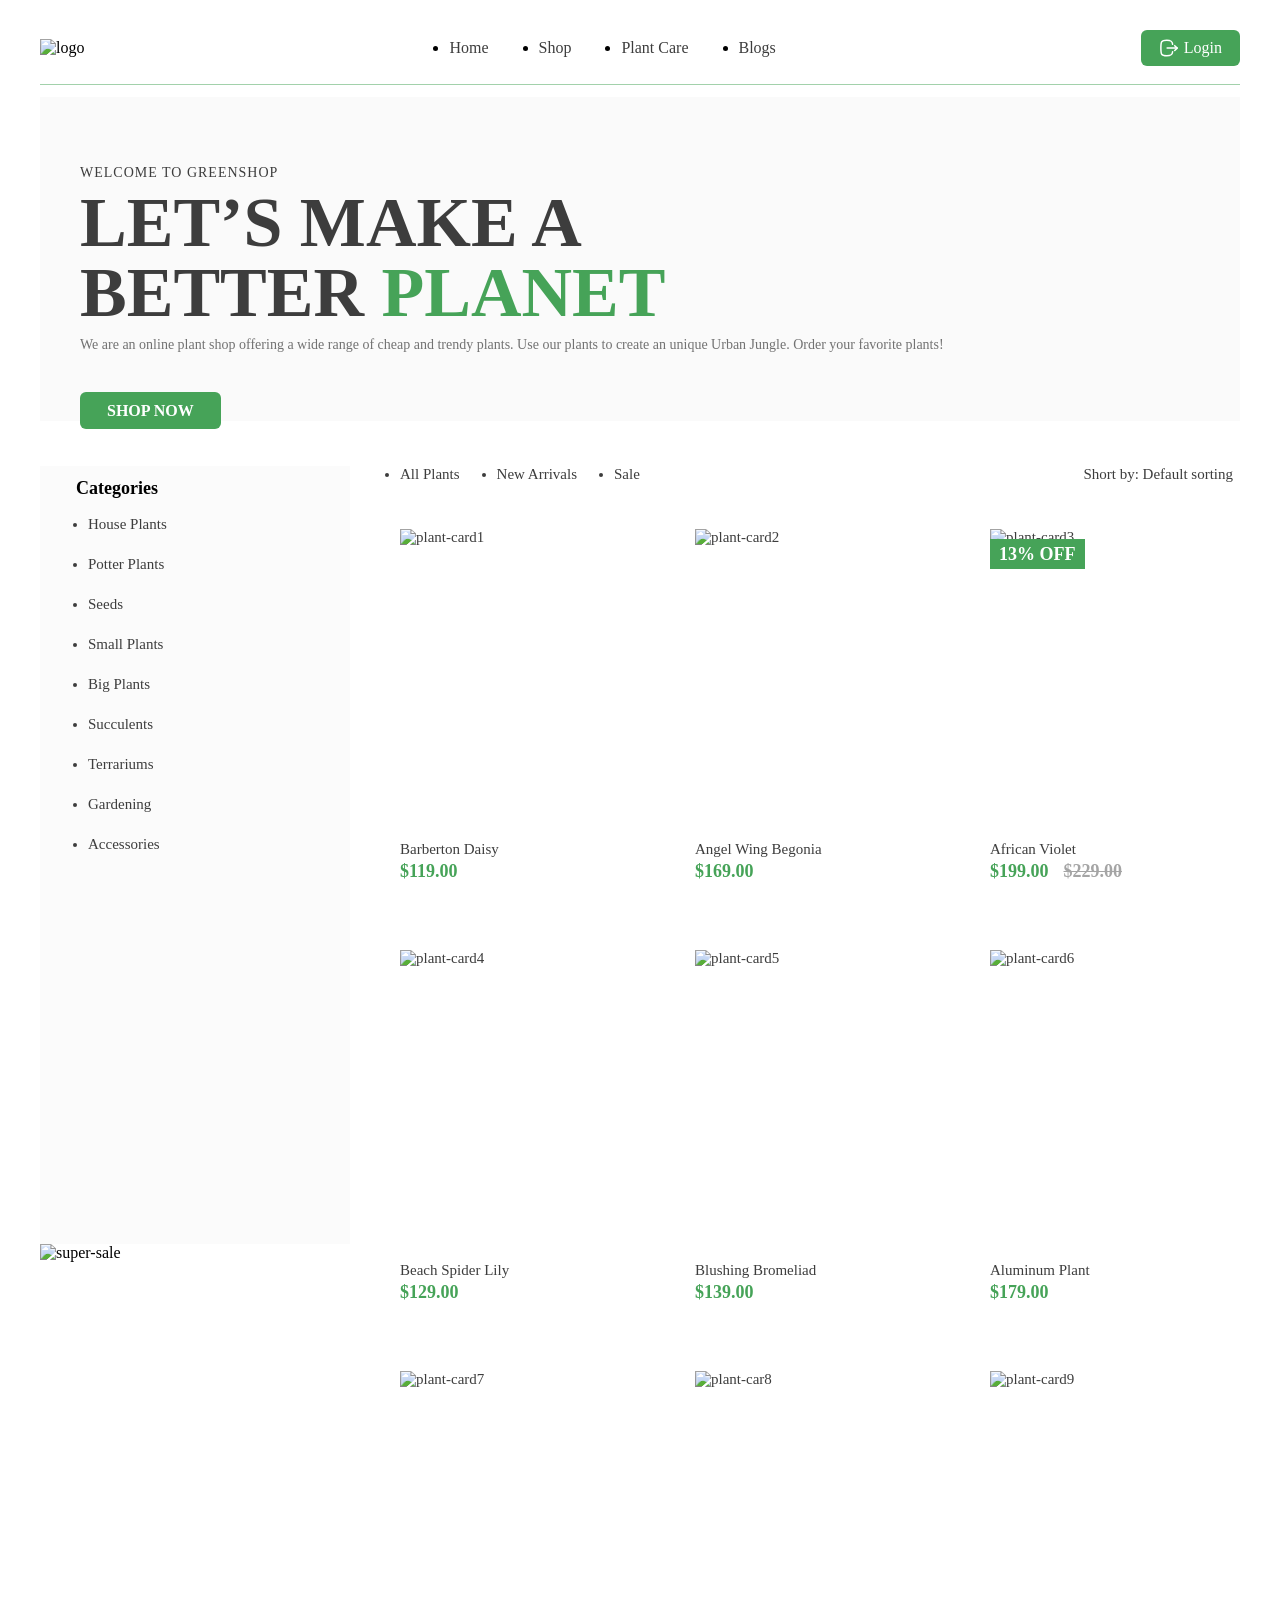
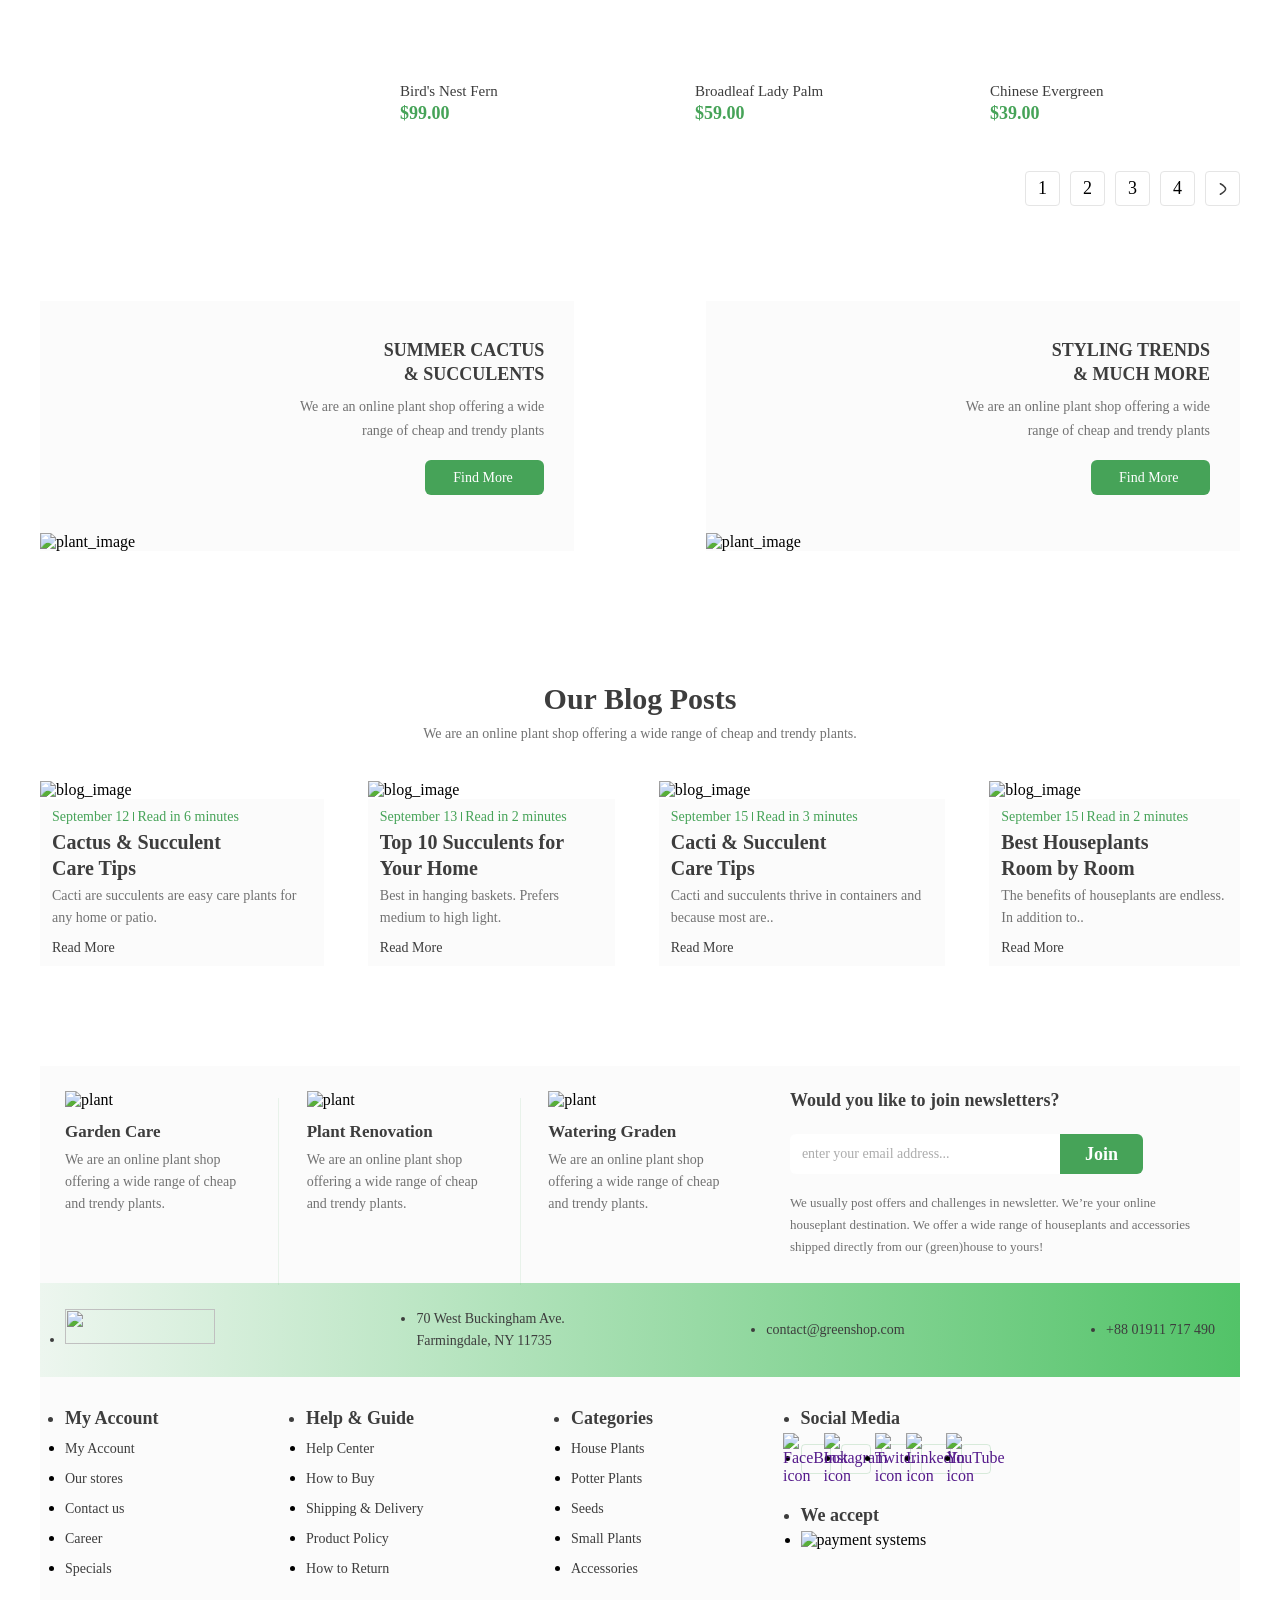
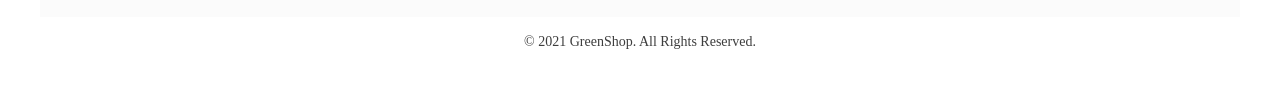
==== index.html @ d181384b "Create spinner for main page" ====
<!DOCTYPE html>
<html lang="en">
  <head>
    <meta charset="UTF-8" />
    <meta name="viewport" content="width=device-width, initial-scale=1.0" />
    <link rel="stylesheet" href="styles/reset.css" />
    <link rel="stylesheet" href="styles/style.css" />
    <title>GreenShop</title>
  </head>
  <body>
    <div class="fade">
      <div class="spinner"></div>
    </div>

    <header>
      <div class="header-wrapper central-wrapper flex-center">
        <img src="images/Logo.svg" alt="logo" />
        <nav>
          <ul class="flex-center nav-list">
            <li class="parent-nav-item"><a href=""> Home </a></li>
            <li class="parent-nav-item"><a href=""> Shop </a></li>
            <li class="dropdown-trigger parent-nav-item">
              <a href=""> Plant Care </a>
              <ul class="dropdown">
                <li><a href="">Drainage</a></li>
                <li><a href="">Fungicides</a></li>
                <li><a href="">Fertilizer</a></li>
                <li><a href="">Priming</a></li>
              </ul>
            </li>
            <li class="parent-nav-item"><a href=""> Blogs </a></li>
          </ul>
        </nav>
        <a href="registration.html" class="login-button">
          <svg
            width="20"
            height="20"
            viewBox="0 0 20 20"
            fill="none"
            xmlns="http://www.w3.org/2000/svg"
          >
            <path
              d="M18.1601 10.1003H8.12598"
              stroke="white"
              stroke-width="1.5"
              stroke-linecap="round"
              stroke-linejoin="round"
            />
            <path
              d="M15.7212 7.67041L18.1612 10.1004L15.7212 12.5304"
              stroke="white"
              stroke-width="1.5"
              stroke-linecap="round"
              stroke-linejoin="round"
            />
            <path
              d="M13.634 6.35817C13.359 3.37484 12.2424 2.2915 7.8007 2.2915C1.8832 2.2915 1.8832 4.2165 1.8832 9.99984C1.8832 15.7832 1.8832 17.7082 7.8007 17.7082C12.2424 17.7082 13.359 16.6248 13.634 13.6415"
              stroke="white"
              stroke-width="1.5"
              stroke-linecap="round"
              stroke-linejoin="round"
            />
          </svg>
          Login
        </a>
      </div>
    </header>

    <main>
      <div class="central-wrapper">
        <section class="banner-section">
          <div class="banner-content-wrapper">
            <div class="inner-content-wrapper">
              <p class="wlc-text">Welcome to GreenShop</p>
              <h1 class="site-motto-text">
                Let’s Make a <br />
                Better <span>Planet</span>
              </h1>
              <p class="under-motto-text">
                We are an online plant shop offering a wide range of cheap and
                trendy plants. Use our plants to create an unique Urban Jungle.
                Order your favorite plants!
              </p>
              <a href="" class="shop-now-button">Shop now</a>
            </div>
            <img src="images/plants.png" alt="" />
          </div>
        </section>

        <section>
          <div class="plant-cards-section flex-center">
            <aside>
              <div class="sidebar-cetegories">
                <p class="category-text">Categories</p>
                <ul>
                  <li>House Plants</li>
                  <li>Potter Plants</li>
                  <li>Seeds</li>
                  <li>Small Plants</li>
                  <li>Big Plants</li>
                  <li>Succulents</li>
                  <li>Terrariums</li>
                  <li>Gardening</li>
                  <li>Accessories</li>
                </ul>
              </div>
              <img src="images/super-sale.jpg" alt="super-sale" width="" />
            </aside>

            <div class="plant-cards-wrapper">
              <div class="plant-cards-navbar flex-center">
                <ul class="flex-center">
                  <li>All Plants</li>
                  <li>New Arrivals</li>
                  <li>Sale</li>
                </ul>
                <div class="short-by flex-center">
                  <p>Short by: Default sorting</p>
                  <img src="images/arrow_down.svg" alt="" />
                </div>
              </div>

              <div class="plant-cards-container">
                <article>
                  <img
                    class="item-img"
                    src="images/plant_card_1.svg"
                    alt="plant-card1"
                  />

                  <div class="white_background_icons">
                    <a href="" class="test">
                      <img
                        src="images/wgite_backgorund_for_icons.svg"
                        alt="white background"
                        width="35px"
                        height="35px"
                      />
                      <svg
                        class="icon_1 color-change"
                        width="16"
                        height="16"
                        viewBox="0 0 20 20"
                        fill="none"
                        xmlns="http://www.w3.org/2000/svg"
                      >
                        <path
                          d="M14.294 16.8745H8.24077C5.65655 16.8745 3.55412 14.7721 3.55412 12.1879V7.38404C3.55412 4.98174 2.35676 2.75812 0.351225 1.43578C-0.00894369 1.19832 -0.108379 0.71388 0.129078 0.353711C0.366535 -0.00649689 0.850939 -0.105971 1.21119 0.131564C2.35606 0.886427 3.28487 1.88203 3.94905 3.0283C4.09258 3.1891 5.24995 4.41583 7.14726 4.41583H16.142C18.596 4.36994 20.5168 6.83265 19.8752 9.20136L18.8397 13.3283C18.3159 15.4163 16.4466 16.8745 14.294 16.8745ZM4.91926 5.53676C5.04912 6.13669 5.11634 6.75528 5.11634 7.38404V12.1879C5.11634 13.9107 6.51796 15.3123 8.24077 15.3123H14.294C15.7291 15.3123 16.9752 14.3401 17.3245 12.9482L18.3599 8.8212C18.7412 7.41372 17.5997 5.95082 16.142 5.97804H7.14722C6.28913 5.97804 5.54224 5.79304 4.91926 5.53676ZM7.85021 19.0226C7.85021 18.4833 7.41307 18.0462 6.87383 18.0462C5.57828 18.0978 5.57942 19.9479 6.87383 19.9989C7.41307 19.9989 7.85021 19.5618 7.85021 19.0226ZM15.6222 19.0226C15.6222 18.4833 15.1851 18.0462 14.6459 18.0462C13.3503 18.0978 13.3514 19.9479 14.6459 19.9989C15.1851 19.9989 15.6222 19.5618 15.6222 19.0226ZM16.9231 8.32137C16.9231 7.88996 16.5734 7.54026 16.142 7.54026H7.45966C6.42329 7.5815 6.42407 9.06158 7.45966 9.10248H16.142C16.5734 9.10248 16.9231 8.75277 16.9231 8.32137Z"
                          fill="#3D3D3D"
                        />
                      </svg>
                    </a>

                    <a href="" class="test">
                      <img
                        src="images/wgite_backgorund_for_icons.svg"
                        alt="white background"
                        width="35px"
                        height="35px"
                      />
                      <svg
                        class="icon_2 color-change"
                        width="16"
                        height="16"
                        viewBox="0 0 20 18"
                        fill="none"
                        xmlns="http://www.w3.org/2000/svg"
                      >
                        <path
                          d="M10 17.8873C9.71527 17.8873 9.44077 17.7842 9.22684 17.5968C8.41888 16.8903 7.63992 16.2264 6.95267 15.6408L6.94916 15.6377C4.93423 13.9207 3.19427 12.4378 1.98364 10.9771C0.630341 9.34409 0 7.79578 0 6.10434C0 4.46097 0.563507 2.94485 1.58661 1.83508C2.62192 0.712189 4.04251 0.09375 5.58716 0.09375C6.74164 0.09375 7.79892 0.45874 8.72955 1.1785C9.19922 1.54181 9.62494 1.98645 10 2.5051C10.3752 1.98645 10.8008 1.54181 11.2706 1.1785C12.2012 0.45874 13.2585 0.09375 14.413 0.09375C15.9575 0.09375 17.3782 0.712189 18.4135 1.83508C19.4366 2.94485 20 4.46097 20 6.10434C20 7.79578 19.3698 9.34409 18.0165 10.9769C16.8059 12.4378 15.0661 13.9205 13.0515 15.6374C12.363 16.224 11.5828 16.8889 10.773 17.5971C10.5592 17.7842 10.2846 17.8873 10 17.8873ZM5.58716 1.26532C4.37363 1.26532 3.25882 1.74963 2.44781 2.62915C1.62476 3.52194 1.17142 4.75607 1.17142 6.10434C1.17142 7.52692 1.70013 8.79919 2.88559 10.2296C4.03137 11.6122 5.73563 13.0645 7.70889 14.7462L7.71255 14.7492C8.4024 15.3371 9.18442 16.0036 9.99832 16.7153C10.8171 16.0023 11.6003 15.3347 12.2916 14.7458C14.2647 13.0642 15.9688 11.6122 17.1146 10.2296C18.2999 8.79919 18.8286 7.52692 18.8286 6.10434C18.8286 4.75607 18.3752 3.52194 17.5522 2.62915C16.7413 1.74963 15.6264 1.26532 14.413 1.26532C13.524 1.26532 12.7078 1.54791 11.9872 2.10516C11.3449 2.60199 10.8975 3.23004 10.6352 3.66949C10.5003 3.89548 10.2629 4.03036 10 4.03036C9.73709 4.03036 9.49966 3.89548 9.36478 3.66949C9.10263 3.23004 8.65524 2.60199 8.01285 2.10516C7.29218 1.54791 6.47598 1.26532 5.58716 1.26532Z"
                          fill="#3D3D3D"
                        />
                      </svg>
                    </a>
                    <a href="" class="test">
                      <img
                        src="images/wgite_backgorund_for_icons.svg"
                        alt="white background"
                        width="35px"
                        height="35px"
                      />

                      <svg
                        class="icon_3 color-change"
                        width="16"
                        height="16"
                        viewBox="0 0 20 20"
                        fill="none"
                        xmlns="http://www.w3.org/2000/svg"
                      >
                        <g clip-path="url(#clip0_1_132)">
                          <path
                            d="M14.5655 16.0022C10.5703 19.1858 4.98543 18.3048 2.02723 14.6536C-0.827947 11.1284 -0.649381 6.04306 2.44805 2.8245C5.6485 -0.500824 10.6802 -0.944742 14.3277 1.78307C15.6344 2.76019 16.6103 4.00328 17.2459 5.50798C17.8852 7.02142 18.0794 8.59605 17.8578 10.22C17.6367 11.8365 16.9918 13.2769 15.9422 14.6211C16.0272 14.6767 16.1177 14.7166 16.1826 14.7816C17.3364 15.9304 18.4859 17.0836 19.6397 18.2324C19.9131 18.5046 20.0493 18.8218 19.9681 19.2039C19.807 19.9643 18.9017 20.2578 18.321 19.7358C18.0488 19.4917 17.7985 19.2226 17.54 18.9641C16.5922 18.017 15.6451 17.0692 14.6973 16.122C14.6579 16.0846 14.6167 16.0496 14.5655 16.0022ZM15.9529 8.98627C15.9629 5.1265 12.8467 2.00597 8.97818 2.00035C5.12029 1.99473 2.00663 5.09029 1.98977 8.94757C1.97291 12.8167 5.08283 15.946 8.9632 15.9641C12.8055 15.9822 15.9429 12.8498 15.9529 8.98627Z"
                            fill="#3D3D3D"
                          />
                        </g>
                        <defs>
                          <clipPath id="clip0_1_132">
                            <rect width="19.9913" height="20" fill="white" />
                          </clipPath>
                        </defs>
                      </svg>
                    </a>
                  </div>

                  <p class="item-name">Barberton Daisy</p>
                  <p class="item-price">$119.00</p>
                </article>
                <article>
                  <img
                    class="item-img"
                    src="images/plant_card_2.svg"
                    alt="plant-card2"
                  />
                  <div class="white_background_icons">
                    <a href="" class="test">
                      <img
                        src="images/wgite_backgorund_for_icons.svg"
                        alt="white background"
                        width="35px"
                        height="35px"
                      />
                      <svg
                        class="icon_1 color-change"
                        width="16"
                        height="16"
                        viewBox="0 0 20 20"
                        fill="none"
                        xmlns="http://www.w3.org/2000/svg"
                      >
                        <path
                          d="M14.294 16.8745H8.24077C5.65655 16.8745 3.55412 14.7721 3.55412 12.1879V7.38404C3.55412 4.98174 2.35676 2.75812 0.351225 1.43578C-0.00894369 1.19832 -0.108379 0.71388 0.129078 0.353711C0.366535 -0.00649689 0.850939 -0.105971 1.21119 0.131564C2.35606 0.886427 3.28487 1.88203 3.94905 3.0283C4.09258 3.1891 5.24995 4.41583 7.14726 4.41583H16.142C18.596 4.36994 20.5168 6.83265 19.8752 9.20136L18.8397 13.3283C18.3159 15.4163 16.4466 16.8745 14.294 16.8745ZM4.91926 5.53676C5.04912 6.13669 5.11634 6.75528 5.11634 7.38404V12.1879C5.11634 13.9107 6.51796 15.3123 8.24077 15.3123H14.294C15.7291 15.3123 16.9752 14.3401 17.3245 12.9482L18.3599 8.8212C18.7412 7.41372 17.5997 5.95082 16.142 5.97804H7.14722C6.28913 5.97804 5.54224 5.79304 4.91926 5.53676ZM7.85021 19.0226C7.85021 18.4833 7.41307 18.0462 6.87383 18.0462C5.57828 18.0978 5.57942 19.9479 6.87383 19.9989C7.41307 19.9989 7.85021 19.5618 7.85021 19.0226ZM15.6222 19.0226C15.6222 18.4833 15.1851 18.0462 14.6459 18.0462C13.3503 18.0978 13.3514 19.9479 14.6459 19.9989C15.1851 19.9989 15.6222 19.5618 15.6222 19.0226ZM16.9231 8.32137C16.9231 7.88996 16.5734 7.54026 16.142 7.54026H7.45966C6.42329 7.5815 6.42407 9.06158 7.45966 9.10248H16.142C16.5734 9.10248 16.9231 8.75277 16.9231 8.32137Z"
                          fill="#3D3D3D"
                        />
                      </svg>
                    </a>

                    <a href="" class="test">
                      <img
                        src="images/wgite_backgorund_for_icons.svg"
                        alt="white background"
                        width="35px"
                        height="35px"
                      />
                      <svg
                        class="icon_2 color-change"
                        width="16"
                        height="16"
                        viewBox="0 0 20 18"
                        fill="none"
                        xmlns="http://www.w3.org/2000/svg"
                      >
                        <path
                          d="M10 17.8873C9.71527 17.8873 9.44077 17.7842 9.22684 17.5968C8.41888 16.8903 7.63992 16.2264 6.95267 15.6408L6.94916 15.6377C4.93423 13.9207 3.19427 12.4378 1.98364 10.9771C0.630341 9.34409 0 7.79578 0 6.10434C0 4.46097 0.563507 2.94485 1.58661 1.83508C2.62192 0.712189 4.04251 0.09375 5.58716 0.09375C6.74164 0.09375 7.79892 0.45874 8.72955 1.1785C9.19922 1.54181 9.62494 1.98645 10 2.5051C10.3752 1.98645 10.8008 1.54181 11.2706 1.1785C12.2012 0.45874 13.2585 0.09375 14.413 0.09375C15.9575 0.09375 17.3782 0.712189 18.4135 1.83508C19.4366 2.94485 20 4.46097 20 6.10434C20 7.79578 19.3698 9.34409 18.0165 10.9769C16.8059 12.4378 15.0661 13.9205 13.0515 15.6374C12.363 16.224 11.5828 16.8889 10.773 17.5971C10.5592 17.7842 10.2846 17.8873 10 17.8873ZM5.58716 1.26532C4.37363 1.26532 3.25882 1.74963 2.44781 2.62915C1.62476 3.52194 1.17142 4.75607 1.17142 6.10434C1.17142 7.52692 1.70013 8.79919 2.88559 10.2296C4.03137 11.6122 5.73563 13.0645 7.70889 14.7462L7.71255 14.7492C8.4024 15.3371 9.18442 16.0036 9.99832 16.7153C10.8171 16.0023 11.6003 15.3347 12.2916 14.7458C14.2647 13.0642 15.9688 11.6122 17.1146 10.2296C18.2999 8.79919 18.8286 7.52692 18.8286 6.10434C18.8286 4.75607 18.3752 3.52194 17.5522 2.62915C16.7413 1.74963 15.6264 1.26532 14.413 1.26532C13.524 1.26532 12.7078 1.54791 11.9872 2.10516C11.3449 2.60199 10.8975 3.23004 10.6352 3.66949C10.5003 3.89548 10.2629 4.03036 10 4.03036C9.73709 4.03036 9.49966 3.89548 9.36478 3.66949C9.10263 3.23004 8.65524 2.60199 8.01285 2.10516C7.29218 1.54791 6.47598 1.26532 5.58716 1.26532Z"
                          fill="#3D3D3D"
                        />
                      </svg>
                    </a>
                    <a href="" class="test">
                      <img
                        src="images/wgite_backgorund_for_icons.svg"
                        alt="white background"
                        width="35px"
                        height="35px"
                      />

                      <svg
                        class="icon_3 color-change"
                        width="16"
                        height="16"
                        viewBox="0 0 20 20"
                        fill="none"
                        xmlns="http://www.w3.org/2000/svg"
                      >
                        <g clip-path="url(#clip0_1_132)">
                          <path
                            d="M14.5655 16.0022C10.5703 19.1858 4.98543 18.3048 2.02723 14.6536C-0.827947 11.1284 -0.649381 6.04306 2.44805 2.8245C5.6485 -0.500824 10.6802 -0.944742 14.3277 1.78307C15.6344 2.76019 16.6103 4.00328 17.2459 5.50798C17.8852 7.02142 18.0794 8.59605 17.8578 10.22C17.6367 11.8365 16.9918 13.2769 15.9422 14.6211C16.0272 14.6767 16.1177 14.7166 16.1826 14.7816C17.3364 15.9304 18.4859 17.0836 19.6397 18.2324C19.9131 18.5046 20.0493 18.8218 19.9681 19.2039C19.807 19.9643 18.9017 20.2578 18.321 19.7358C18.0488 19.4917 17.7985 19.2226 17.54 18.9641C16.5922 18.017 15.6451 17.0692 14.6973 16.122C14.6579 16.0846 14.6167 16.0496 14.5655 16.0022ZM15.9529 8.98627C15.9629 5.1265 12.8467 2.00597 8.97818 2.00035C5.12029 1.99473 2.00663 5.09029 1.98977 8.94757C1.97291 12.8167 5.08283 15.946 8.9632 15.9641C12.8055 15.9822 15.9429 12.8498 15.9529 8.98627Z"
                            fill="#3D3D3D"
                          />
                        </g>
                        <defs>
                          <clipPath id="clip0_1_132">
                            <rect width="19.9913" height="20" fill="white" />
                          </clipPath>
                        </defs>
                      </svg>
                    </a>
                  </div>
                  <p class="item-name">Angel Wing Begonia</p>
                  <p class="item-price">$169.00</p>
                </article>
                <article>
                  <img
                    class="item-img"
                    src="images/plant_card_3.svg"
                    alt="plant-card3"
                  />
                  <div class="white_background_icons">
                    <a href="" class="test">
                      <img
                        src="images/wgite_backgorund_for_icons.svg"
                        alt="white background"
                        width="35px"
                        height="35px"
                      />
                      <svg
                        class="icon_1 color-change"
                        width="16"
                        height="16"
                        viewBox="0 0 20 20"
                        fill="none"
                        xmlns="http://www.w3.org/2000/svg"
                      >
                        <path
                          d="M14.294 16.8745H8.24077C5.65655 16.8745 3.55412 14.7721 3.55412 12.1879V7.38404C3.55412 4.98174 2.35676 2.75812 0.351225 1.43578C-0.00894369 1.19832 -0.108379 0.71388 0.129078 0.353711C0.366535 -0.00649689 0.850939 -0.105971 1.21119 0.131564C2.35606 0.886427 3.28487 1.88203 3.94905 3.0283C4.09258 3.1891 5.24995 4.41583 7.14726 4.41583H16.142C18.596 4.36994 20.5168 6.83265 19.8752 9.20136L18.8397 13.3283C18.3159 15.4163 16.4466 16.8745 14.294 16.8745ZM4.91926 5.53676C5.04912 6.13669 5.11634 6.75528 5.11634 7.38404V12.1879C5.11634 13.9107 6.51796 15.3123 8.24077 15.3123H14.294C15.7291 15.3123 16.9752 14.3401 17.3245 12.9482L18.3599 8.8212C18.7412 7.41372 17.5997 5.95082 16.142 5.97804H7.14722C6.28913 5.97804 5.54224 5.79304 4.91926 5.53676ZM7.85021 19.0226C7.85021 18.4833 7.41307 18.0462 6.87383 18.0462C5.57828 18.0978 5.57942 19.9479 6.87383 19.9989C7.41307 19.9989 7.85021 19.5618 7.85021 19.0226ZM15.6222 19.0226C15.6222 18.4833 15.1851 18.0462 14.6459 18.0462C13.3503 18.0978 13.3514 19.9479 14.6459 19.9989C15.1851 19.9989 15.6222 19.5618 15.6222 19.0226ZM16.9231 8.32137C16.9231 7.88996 16.5734 7.54026 16.142 7.54026H7.45966C6.42329 7.5815 6.42407 9.06158 7.45966 9.10248H16.142C16.5734 9.10248 16.9231 8.75277 16.9231 8.32137Z"
                          fill="#3D3D3D"
                        />
                      </svg>
                    </a>

                    <a href="" class="test">
                      <img
                        src="images/wgite_backgorund_for_icons.svg"
                        alt="white background"
                        width="35px"
                        height="35px"
                      />
                      <svg
                        class="icon_2 color-change"
                        width="16"
                        height="16"
                        viewBox="0 0 20 18"
                        fill="none"
                        xmlns="http://www.w3.org/2000/svg"
                      >
                        <path
                          d="M10 17.8873C9.71527 17.8873 9.44077 17.7842 9.22684 17.5968C8.41888 16.8903 7.63992 16.2264 6.95267 15.6408L6.94916 15.6377C4.93423 13.9207 3.19427 12.4378 1.98364 10.9771C0.630341 9.34409 0 7.79578 0 6.10434C0 4.46097 0.563507 2.94485 1.58661 1.83508C2.62192 0.712189 4.04251 0.09375 5.58716 0.09375C6.74164 0.09375 7.79892 0.45874 8.72955 1.1785C9.19922 1.54181 9.62494 1.98645 10 2.5051C10.3752 1.98645 10.8008 1.54181 11.2706 1.1785C12.2012 0.45874 13.2585 0.09375 14.413 0.09375C15.9575 0.09375 17.3782 0.712189 18.4135 1.83508C19.4366 2.94485 20 4.46097 20 6.10434C20 7.79578 19.3698 9.34409 18.0165 10.9769C16.8059 12.4378 15.0661 13.9205 13.0515 15.6374C12.363 16.224 11.5828 16.8889 10.773 17.5971C10.5592 17.7842 10.2846 17.8873 10 17.8873ZM5.58716 1.26532C4.37363 1.26532 3.25882 1.74963 2.44781 2.62915C1.62476 3.52194 1.17142 4.75607 1.17142 6.10434C1.17142 7.52692 1.70013 8.79919 2.88559 10.2296C4.03137 11.6122 5.73563 13.0645 7.70889 14.7462L7.71255 14.7492C8.4024 15.3371 9.18442 16.0036 9.99832 16.7153C10.8171 16.0023 11.6003 15.3347 12.2916 14.7458C14.2647 13.0642 15.9688 11.6122 17.1146 10.2296C18.2999 8.79919 18.8286 7.52692 18.8286 6.10434C18.8286 4.75607 18.3752 3.52194 17.5522 2.62915C16.7413 1.74963 15.6264 1.26532 14.413 1.26532C13.524 1.26532 12.7078 1.54791 11.9872 2.10516C11.3449 2.60199 10.8975 3.23004 10.6352 3.66949C10.5003 3.89548 10.2629 4.03036 10 4.03036C9.73709 4.03036 9.49966 3.89548 9.36478 3.66949C9.10263 3.23004 8.65524 2.60199 8.01285 2.10516C7.29218 1.54791 6.47598 1.26532 5.58716 1.26532Z"
                          fill="#3D3D3D"
                        />
                      </svg>
                    </a>
                    <a href="" class="test">
                      <img
                        src="images/wgite_backgorund_for_icons.svg"
                        alt="white background"
                        width="35px"
                        height="35px"
                      />

                      <svg
                        class="icon_3 color-change"
                        width="16"
                        height="16"
                        viewBox="0 0 20 20"
                        fill="none"
                        xmlns="http://www.w3.org/2000/svg"
                      >
                        <g clip-path="url(#clip0_1_132)">
                          <path
                            d="M14.5655 16.0022C10.5703 19.1858 4.98543 18.3048 2.02723 14.6536C-0.827947 11.1284 -0.649381 6.04306 2.44805 2.8245C5.6485 -0.500824 10.6802 -0.944742 14.3277 1.78307C15.6344 2.76019 16.6103 4.00328 17.2459 5.50798C17.8852 7.02142 18.0794 8.59605 17.8578 10.22C17.6367 11.8365 16.9918 13.2769 15.9422 14.6211C16.0272 14.6767 16.1177 14.7166 16.1826 14.7816C17.3364 15.9304 18.4859 17.0836 19.6397 18.2324C19.9131 18.5046 20.0493 18.8218 19.9681 19.2039C19.807 19.9643 18.9017 20.2578 18.321 19.7358C18.0488 19.4917 17.7985 19.2226 17.54 18.9641C16.5922 18.017 15.6451 17.0692 14.6973 16.122C14.6579 16.0846 14.6167 16.0496 14.5655 16.0022ZM15.9529 8.98627C15.9629 5.1265 12.8467 2.00597 8.97818 2.00035C5.12029 1.99473 2.00663 5.09029 1.98977 8.94757C1.97291 12.8167 5.08283 15.946 8.9632 15.9641C12.8055 15.9822 15.9429 12.8498 15.9529 8.98627Z"
                            fill="#3D3D3D"
                          />
                        </g>
                        <defs>
                          <clipPath id="clip0_1_132">
                            <rect width="19.9913" height="20" fill="white" />
                          </clipPath>
                        </defs>
                      </svg>
                    </a>
                  </div>

                  <p class="item-name">African Violet</p>
                  <p class="item-price discount">$199.00</p>
                </article>
                <article>
                  <img
                    class="item-img"
                    src="images/plant_card_4.svg"
                    alt="plant-card4"
                  />
                  <p class="item-name">Beach Spider Lily</p>
                  <p class="item-price">$129.00</p>

                  <div class="white_background_icons">
                    <a href="" class="test">
                      <img
                        src="images/wgite_backgorund_for_icons.svg"
                        alt="white background"
                        width="35px"
                        height="35px"
                      />
                      <svg
                        class="icon_1 color-change"
                        width="16"
                        height="16"
                        viewBox="0 0 20 20"
                        fill="none"
                        xmlns="http://www.w3.org/2000/svg"
                      >
                        <path
                          d="M14.294 16.8745H8.24077C5.65655 16.8745 3.55412 14.7721 3.55412 12.1879V7.38404C3.55412 4.98174 2.35676 2.75812 0.351225 1.43578C-0.00894369 1.19832 -0.108379 0.71388 0.129078 0.353711C0.366535 -0.00649689 0.850939 -0.105971 1.21119 0.131564C2.35606 0.886427 3.28487 1.88203 3.94905 3.0283C4.09258 3.1891 5.24995 4.41583 7.14726 4.41583H16.142C18.596 4.36994 20.5168 6.83265 19.8752 9.20136L18.8397 13.3283C18.3159 15.4163 16.4466 16.8745 14.294 16.8745ZM4.91926 5.53676C5.04912 6.13669 5.11634 6.75528 5.11634 7.38404V12.1879C5.11634 13.9107 6.51796 15.3123 8.24077 15.3123H14.294C15.7291 15.3123 16.9752 14.3401 17.3245 12.9482L18.3599 8.8212C18.7412 7.41372 17.5997 5.95082 16.142 5.97804H7.14722C6.28913 5.97804 5.54224 5.79304 4.91926 5.53676ZM7.85021 19.0226C7.85021 18.4833 7.41307 18.0462 6.87383 18.0462C5.57828 18.0978 5.57942 19.9479 6.87383 19.9989C7.41307 19.9989 7.85021 19.5618 7.85021 19.0226ZM15.6222 19.0226C15.6222 18.4833 15.1851 18.0462 14.6459 18.0462C13.3503 18.0978 13.3514 19.9479 14.6459 19.9989C15.1851 19.9989 15.6222 19.5618 15.6222 19.0226ZM16.9231 8.32137C16.9231 7.88996 16.5734 7.54026 16.142 7.54026H7.45966C6.42329 7.5815 6.42407 9.06158 7.45966 9.10248H16.142C16.5734 9.10248 16.9231 8.75277 16.9231 8.32137Z"
                          fill="#3D3D3D"
                        />
                      </svg>
                    </a>

                    <a href="" class="test">
                      <img
                        src="images/wgite_backgorund_for_icons.svg"
                        alt="white background"
                        width="35px"
                        height="35px"
                      />
                      <svg
                        class="icon_2 color-change"
                        width="16"
                        height="16"
                        viewBox="0 0 20 18"
                        fill="none"
                        xmlns="http://www.w3.org/2000/svg"
                      >
                        <path
                          d="M10 17.8873C9.71527 17.8873 9.44077 17.7842 9.22684 17.5968C8.41888 16.8903 7.63992 16.2264 6.95267 15.6408L6.94916 15.6377C4.93423 13.9207 3.19427 12.4378 1.98364 10.9771C0.630341 9.34409 0 7.79578 0 6.10434C0 4.46097 0.563507 2.94485 1.58661 1.83508C2.62192 0.712189 4.04251 0.09375 5.58716 0.09375C6.74164 0.09375 7.79892 0.45874 8.72955 1.1785C9.19922 1.54181 9.62494 1.98645 10 2.5051C10.3752 1.98645 10.8008 1.54181 11.2706 1.1785C12.2012 0.45874 13.2585 0.09375 14.413 0.09375C15.9575 0.09375 17.3782 0.712189 18.4135 1.83508C19.4366 2.94485 20 4.46097 20 6.10434C20 7.79578 19.3698 9.34409 18.0165 10.9769C16.8059 12.4378 15.0661 13.9205 13.0515 15.6374C12.363 16.224 11.5828 16.8889 10.773 17.5971C10.5592 17.7842 10.2846 17.8873 10 17.8873ZM5.58716 1.26532C4.37363 1.26532 3.25882 1.74963 2.44781 2.62915C1.62476 3.52194 1.17142 4.75607 1.17142 6.10434C1.17142 7.52692 1.70013 8.79919 2.88559 10.2296C4.03137 11.6122 5.73563 13.0645 7.70889 14.7462L7.71255 14.7492C8.4024 15.3371 9.18442 16.0036 9.99832 16.7153C10.8171 16.0023 11.6003 15.3347 12.2916 14.7458C14.2647 13.0642 15.9688 11.6122 17.1146 10.2296C18.2999 8.79919 18.8286 7.52692 18.8286 6.10434C18.8286 4.75607 18.3752 3.52194 17.5522 2.62915C16.7413 1.74963 15.6264 1.26532 14.413 1.26532C13.524 1.26532 12.7078 1.54791 11.9872 2.10516C11.3449 2.60199 10.8975 3.23004 10.6352 3.66949C10.5003 3.89548 10.2629 4.03036 10 4.03036C9.73709 4.03036 9.49966 3.89548 9.36478 3.66949C9.10263 3.23004 8.65524 2.60199 8.01285 2.10516C7.29218 1.54791 6.47598 1.26532 5.58716 1.26532Z"
                          fill="#3D3D3D"
                        />
                      </svg>
                    </a>
                    <a href="" class="test">
                      <img
                        src="images/wgite_backgorund_for_icons.svg"
                        alt="white background"
                        width="35px"
                        height="35px"
                      />

                      <svg
                        class="icon_3 color-change"
                        width="16"
                        height="16"
                        viewBox="0 0 20 20"
                        fill="none"
                        xmlns="http://www.w3.org/2000/svg"
                      >
                        <g clip-path="url(#clip0_1_132)">
                          <path
                            d="M14.5655 16.0022C10.5703 19.1858 4.98543 18.3048 2.02723 14.6536C-0.827947 11.1284 -0.649381 6.04306 2.44805 2.8245C5.6485 -0.500824 10.6802 -0.944742 14.3277 1.78307C15.6344 2.76019 16.6103 4.00328 17.2459 5.50798C17.8852 7.02142 18.0794 8.59605 17.8578 10.22C17.6367 11.8365 16.9918 13.2769 15.9422 14.6211C16.0272 14.6767 16.1177 14.7166 16.1826 14.7816C17.3364 15.9304 18.4859 17.0836 19.6397 18.2324C19.9131 18.5046 20.0493 18.8218 19.9681 19.2039C19.807 19.9643 18.9017 20.2578 18.321 19.7358C18.0488 19.4917 17.7985 19.2226 17.54 18.9641C16.5922 18.017 15.6451 17.0692 14.6973 16.122C14.6579 16.0846 14.6167 16.0496 14.5655 16.0022ZM15.9529 8.98627C15.9629 5.1265 12.8467 2.00597 8.97818 2.00035C5.12029 1.99473 2.00663 5.09029 1.98977 8.94757C1.97291 12.8167 5.08283 15.946 8.9632 15.9641C12.8055 15.9822 15.9429 12.8498 15.9529 8.98627Z"
                            fill="#3D3D3D"
                          />
                        </g>
                        <defs>
                          <clipPath id="clip0_1_132">
                            <rect width="19.9913" height="20" fill="white" />
                          </clipPath>
                        </defs>
                      </svg>
                    </a>
                  </div>
                </article>
                <article>
                  <img
                    class="item-img"
                    src="images/plant_card_5.svg"
                    alt="plant-card5"
                  />
                  <p class="item-name">Blushing Bromeliad</p>
                  <p class="item-price">$139.00</p>
                  <div class="white_background_icons">
                    <a href="" class="test">
                      <img
                        src="images/wgite_backgorund_for_icons.svg"
                        alt="white background"
                        width="35px"
                        height="35px"
                      />
                      <svg
                        class="icon_1 color-change"
                        width="16"
                        height="16"
                        viewBox="0 0 20 20"
                        fill="none"
                        xmlns="http://www.w3.org/2000/svg"
                      >
                        <path
                          d="M14.294 16.8745H8.24077C5.65655 16.8745 3.55412 14.7721 3.55412 12.1879V7.38404C3.55412 4.98174 2.35676 2.75812 0.351225 1.43578C-0.00894369 1.19832 -0.108379 0.71388 0.129078 0.353711C0.366535 -0.00649689 0.850939 -0.105971 1.21119 0.131564C2.35606 0.886427 3.28487 1.88203 3.94905 3.0283C4.09258 3.1891 5.24995 4.41583 7.14726 4.41583H16.142C18.596 4.36994 20.5168 6.83265 19.8752 9.20136L18.8397 13.3283C18.3159 15.4163 16.4466 16.8745 14.294 16.8745ZM4.91926 5.53676C5.04912 6.13669 5.11634 6.75528 5.11634 7.38404V12.1879C5.11634 13.9107 6.51796 15.3123 8.24077 15.3123H14.294C15.7291 15.3123 16.9752 14.3401 17.3245 12.9482L18.3599 8.8212C18.7412 7.41372 17.5997 5.95082 16.142 5.97804H7.14722C6.28913 5.97804 5.54224 5.79304 4.91926 5.53676ZM7.85021 19.0226C7.85021 18.4833 7.41307 18.0462 6.87383 18.0462C5.57828 18.0978 5.57942 19.9479 6.87383 19.9989C7.41307 19.9989 7.85021 19.5618 7.85021 19.0226ZM15.6222 19.0226C15.6222 18.4833 15.1851 18.0462 14.6459 18.0462C13.3503 18.0978 13.3514 19.9479 14.6459 19.9989C15.1851 19.9989 15.6222 19.5618 15.6222 19.0226ZM16.9231 8.32137C16.9231 7.88996 16.5734 7.54026 16.142 7.54026H7.45966C6.42329 7.5815 6.42407 9.06158 7.45966 9.10248H16.142C16.5734 9.10248 16.9231 8.75277 16.9231 8.32137Z"
                          fill="#3D3D3D"
                        />
                      </svg>
                    </a>

                    <a href="" class="test">
                      <img
                        src="images/wgite_backgorund_for_icons.svg"
                        alt="white background"
                        width="35px"
                        height="35px"
                      />
                      <svg
                        class="icon_2 color-change"
                        width="16"
                        height="16"
                        viewBox="0 0 20 18"
                        fill="none"
                        xmlns="http://www.w3.org/2000/svg"
                      >
                        <path
                          d="M10 17.8873C9.71527 17.8873 9.44077 17.7842 9.22684 17.5968C8.41888 16.8903 7.63992 16.2264 6.95267 15.6408L6.94916 15.6377C4.93423 13.9207 3.19427 12.4378 1.98364 10.9771C0.630341 9.34409 0 7.79578 0 6.10434C0 4.46097 0.563507 2.94485 1.58661 1.83508C2.62192 0.712189 4.04251 0.09375 5.58716 0.09375C6.74164 0.09375 7.79892 0.45874 8.72955 1.1785C9.19922 1.54181 9.62494 1.98645 10 2.5051C10.3752 1.98645 10.8008 1.54181 11.2706 1.1785C12.2012 0.45874 13.2585 0.09375 14.413 0.09375C15.9575 0.09375 17.3782 0.712189 18.4135 1.83508C19.4366 2.94485 20 4.46097 20 6.10434C20 7.79578 19.3698 9.34409 18.0165 10.9769C16.8059 12.4378 15.0661 13.9205 13.0515 15.6374C12.363 16.224 11.5828 16.8889 10.773 17.5971C10.5592 17.7842 10.2846 17.8873 10 17.8873ZM5.58716 1.26532C4.37363 1.26532 3.25882 1.74963 2.44781 2.62915C1.62476 3.52194 1.17142 4.75607 1.17142 6.10434C1.17142 7.52692 1.70013 8.79919 2.88559 10.2296C4.03137 11.6122 5.73563 13.0645 7.70889 14.7462L7.71255 14.7492C8.4024 15.3371 9.18442 16.0036 9.99832 16.7153C10.8171 16.0023 11.6003 15.3347 12.2916 14.7458C14.2647 13.0642 15.9688 11.6122 17.1146 10.2296C18.2999 8.79919 18.8286 7.52692 18.8286 6.10434C18.8286 4.75607 18.3752 3.52194 17.5522 2.62915C16.7413 1.74963 15.6264 1.26532 14.413 1.26532C13.524 1.26532 12.7078 1.54791 11.9872 2.10516C11.3449 2.60199 10.8975 3.23004 10.6352 3.66949C10.5003 3.89548 10.2629 4.03036 10 4.03036C9.73709 4.03036 9.49966 3.89548 9.36478 3.66949C9.10263 3.23004 8.65524 2.60199 8.01285 2.10516C7.29218 1.54791 6.47598 1.26532 5.58716 1.26532Z"
                          fill="#3D3D3D"
                        />
                      </svg>
                    </a>
                    <a href="" class="test">
                      <img
                        src="images/wgite_backgorund_for_icons.svg"
                        alt="white background"
                        width="35px"
                        height="35px"
                      />

                      <svg
                        class="icon_3 color-change"
                        width="16"
                        height="16"
                        viewBox="0 0 20 20"
                        fill="none"
                        xmlns="http://www.w3.org/2000/svg"
                      >
                        <g clip-path="url(#clip0_1_132)">
                          <path
                            d="M14.5655 16.0022C10.5703 19.1858 4.98543 18.3048 2.02723 14.6536C-0.827947 11.1284 -0.649381 6.04306 2.44805 2.8245C5.6485 -0.500824 10.6802 -0.944742 14.3277 1.78307C15.6344 2.76019 16.6103 4.00328 17.2459 5.50798C17.8852 7.02142 18.0794 8.59605 17.8578 10.22C17.6367 11.8365 16.9918 13.2769 15.9422 14.6211C16.0272 14.6767 16.1177 14.7166 16.1826 14.7816C17.3364 15.9304 18.4859 17.0836 19.6397 18.2324C19.9131 18.5046 20.0493 18.8218 19.9681 19.2039C19.807 19.9643 18.9017 20.2578 18.321 19.7358C18.0488 19.4917 17.7985 19.2226 17.54 18.9641C16.5922 18.017 15.6451 17.0692 14.6973 16.122C14.6579 16.0846 14.6167 16.0496 14.5655 16.0022ZM15.9529 8.98627C15.9629 5.1265 12.8467 2.00597 8.97818 2.00035C5.12029 1.99473 2.00663 5.09029 1.98977 8.94757C1.97291 12.8167 5.08283 15.946 8.9632 15.9641C12.8055 15.9822 15.9429 12.8498 15.9529 8.98627Z"
                            fill="#3D3D3D"
                          />
                        </g>
                        <defs>
                          <clipPath id="clip0_1_132">
                            <rect width="19.9913" height="20" fill="white" />
                          </clipPath>
                        </defs>
                      </svg>
                    </a>
                  </div>
                </article>
                <article>
                  <img
                    class="item-img"
                    src="images/plant_card_6.svg"
                    alt="plant-card6"
                  />
                  <p class="item-name">Aluminum Plant</p>
                  <p class="item-price">$179.00</p>

                  <div class="white_background_icons">
                    <a href="" class="test">
                      <img
                        src="images/wgite_backgorund_for_icons.svg"
                        alt="white background"
                        width="35px"
                        height="35px"
                      />
                      <svg
                        class="icon_1 color-change"
                        width="16"
                        height="16"
                        viewBox="0 0 20 20"
                        fill="none"
                        xmlns="http://www.w3.org/2000/svg"
                      >
                        <path
                          d="M14.294 16.8745H8.24077C5.65655 16.8745 3.55412 14.7721 3.55412 12.1879V7.38404C3.55412 4.98174 2.35676 2.75812 0.351225 1.43578C-0.00894369 1.19832 -0.108379 0.71388 0.129078 0.353711C0.366535 -0.00649689 0.850939 -0.105971 1.21119 0.131564C2.35606 0.886427 3.28487 1.88203 3.94905 3.0283C4.09258 3.1891 5.24995 4.41583 7.14726 4.41583H16.142C18.596 4.36994 20.5168 6.83265 19.8752 9.20136L18.8397 13.3283C18.3159 15.4163 16.4466 16.8745 14.294 16.8745ZM4.91926 5.53676C5.04912 6.13669 5.11634 6.75528 5.11634 7.38404V12.1879C5.11634 13.9107 6.51796 15.3123 8.24077 15.3123H14.294C15.7291 15.3123 16.9752 14.3401 17.3245 12.9482L18.3599 8.8212C18.7412 7.41372 17.5997 5.95082 16.142 5.97804H7.14722C6.28913 5.97804 5.54224 5.79304 4.91926 5.53676ZM7.85021 19.0226C7.85021 18.4833 7.41307 18.0462 6.87383 18.0462C5.57828 18.0978 5.57942 19.9479 6.87383 19.9989C7.41307 19.9989 7.85021 19.5618 7.85021 19.0226ZM15.6222 19.0226C15.6222 18.4833 15.1851 18.0462 14.6459 18.0462C13.3503 18.0978 13.3514 19.9479 14.6459 19.9989C15.1851 19.9989 15.6222 19.5618 15.6222 19.0226ZM16.9231 8.32137C16.9231 7.88996 16.5734 7.54026 16.142 7.54026H7.45966C6.42329 7.5815 6.42407 9.06158 7.45966 9.10248H16.142C16.5734 9.10248 16.9231 8.75277 16.9231 8.32137Z"
                          fill="#3D3D3D"
                        />
                      </svg>
                    </a>

                    <a href="" class="test">
                      <img
                        src="images/wgite_backgorund_for_icons.svg"
                        alt="white background"
                        width="35px"
                        height="35px"
                      />
                      <svg
                        class="icon_2 color-change"
                        width="16"
                        height="16"
                        viewBox="0 0 20 18"
                        fill="none"
                        xmlns="http://www.w3.org/2000/svg"
                      >
                        <path
                          d="M10 17.8873C9.71527 17.8873 9.44077 17.7842 9.22684 17.5968C8.41888 16.8903 7.63992 16.2264 6.95267 15.6408L6.94916 15.6377C4.93423 13.9207 3.19427 12.4378 1.98364 10.9771C0.630341 9.34409 0 7.79578 0 6.10434C0 4.46097 0.563507 2.94485 1.58661 1.83508C2.62192 0.712189 4.04251 0.09375 5.58716 0.09375C6.74164 0.09375 7.79892 0.45874 8.72955 1.1785C9.19922 1.54181 9.62494 1.98645 10 2.5051C10.3752 1.98645 10.8008 1.54181 11.2706 1.1785C12.2012 0.45874 13.2585 0.09375 14.413 0.09375C15.9575 0.09375 17.3782 0.712189 18.4135 1.83508C19.4366 2.94485 20 4.46097 20 6.10434C20 7.79578 19.3698 9.34409 18.0165 10.9769C16.8059 12.4378 15.0661 13.9205 13.0515 15.6374C12.363 16.224 11.5828 16.8889 10.773 17.5971C10.5592 17.7842 10.2846 17.8873 10 17.8873ZM5.58716 1.26532C4.37363 1.26532 3.25882 1.74963 2.44781 2.62915C1.62476 3.52194 1.17142 4.75607 1.17142 6.10434C1.17142 7.52692 1.70013 8.79919 2.88559 10.2296C4.03137 11.6122 5.73563 13.0645 7.70889 14.7462L7.71255 14.7492C8.4024 15.3371 9.18442 16.0036 9.99832 16.7153C10.8171 16.0023 11.6003 15.3347 12.2916 14.7458C14.2647 13.0642 15.9688 11.6122 17.1146 10.2296C18.2999 8.79919 18.8286 7.52692 18.8286 6.10434C18.8286 4.75607 18.3752 3.52194 17.5522 2.62915C16.7413 1.74963 15.6264 1.26532 14.413 1.26532C13.524 1.26532 12.7078 1.54791 11.9872 2.10516C11.3449 2.60199 10.8975 3.23004 10.6352 3.66949C10.5003 3.89548 10.2629 4.03036 10 4.03036C9.73709 4.03036 9.49966 3.89548 9.36478 3.66949C9.10263 3.23004 8.65524 2.60199 8.01285 2.10516C7.29218 1.54791 6.47598 1.26532 5.58716 1.26532Z"
                          fill="#3D3D3D"
                        />
                      </svg>
                    </a>
                    <a href="" class="test">
                      <img
                        src="images/wgite_backgorund_for_icons.svg"
                        alt="white background"
                        width="35px"
                        height="35px"
                      />

                      <svg
                        class="icon_3 color-change"
                        width="16"
                        height="16"
                        viewBox="0 0 20 20"
                        fill="none"
                        xmlns="http://www.w3.org/2000/svg"
                      >
                        <g clip-path="url(#clip0_1_132)">
                          <path
                            d="M14.5655 16.0022C10.5703 19.1858 4.98543 18.3048 2.02723 14.6536C-0.827947 11.1284 -0.649381 6.04306 2.44805 2.8245C5.6485 -0.500824 10.6802 -0.944742 14.3277 1.78307C15.6344 2.76019 16.6103 4.00328 17.2459 5.50798C17.8852 7.02142 18.0794 8.59605 17.8578 10.22C17.6367 11.8365 16.9918 13.2769 15.9422 14.6211C16.0272 14.6767 16.1177 14.7166 16.1826 14.7816C17.3364 15.9304 18.4859 17.0836 19.6397 18.2324C19.9131 18.5046 20.0493 18.8218 19.9681 19.2039C19.807 19.9643 18.9017 20.2578 18.321 19.7358C18.0488 19.4917 17.7985 19.2226 17.54 18.9641C16.5922 18.017 15.6451 17.0692 14.6973 16.122C14.6579 16.0846 14.6167 16.0496 14.5655 16.0022ZM15.9529 8.98627C15.9629 5.1265 12.8467 2.00597 8.97818 2.00035C5.12029 1.99473 2.00663 5.09029 1.98977 8.94757C1.97291 12.8167 5.08283 15.946 8.9632 15.9641C12.8055 15.9822 15.9429 12.8498 15.9529 8.98627Z"
                            fill="#3D3D3D"
                          />
                        </g>
                        <defs>
                          <clipPath id="clip0_1_132">
                            <rect width="19.9913" height="20" fill="white" />
                          </clipPath>
                        </defs>
                      </svg>
                    </a>
                  </div>
                </article>
                <article>
                  <img
                    class="item-img"
                    src="images/plant_card_7.svg"
                    alt="plant-card7"
                  />
                  <p class="item-name">Bird's Nest Fern</p>
                  <p class="item-price">$99.00</p>

                  <div class="white_background_icons">
                    <a href="" class="test">
                      <img
                        src="images/wgite_backgorund_for_icons.svg"
                        alt="white background"
                        width="35px"
                        height="35px"
                      />
                      <svg
                        class="icon_1 color-change"
                        width="16"
                        height="16"
                        viewBox="0 0 20 20"
                        fill="none"
                        xmlns="http://www.w3.org/2000/svg"
                      >
                        <path
                          d="M14.294 16.8745H8.24077C5.65655 16.8745 3.55412 14.7721 3.55412 12.1879V7.38404C3.55412 4.98174 2.35676 2.75812 0.351225 1.43578C-0.00894369 1.19832 -0.108379 0.71388 0.129078 0.353711C0.366535 -0.00649689 0.850939 -0.105971 1.21119 0.131564C2.35606 0.886427 3.28487 1.88203 3.94905 3.0283C4.09258 3.1891 5.24995 4.41583 7.14726 4.41583H16.142C18.596 4.36994 20.5168 6.83265 19.8752 9.20136L18.8397 13.3283C18.3159 15.4163 16.4466 16.8745 14.294 16.8745ZM4.91926 5.53676C5.04912 6.13669 5.11634 6.75528 5.11634 7.38404V12.1879C5.11634 13.9107 6.51796 15.3123 8.24077 15.3123H14.294C15.7291 15.3123 16.9752 14.3401 17.3245 12.9482L18.3599 8.8212C18.7412 7.41372 17.5997 5.95082 16.142 5.97804H7.14722C6.28913 5.97804 5.54224 5.79304 4.91926 5.53676ZM7.85021 19.0226C7.85021 18.4833 7.41307 18.0462 6.87383 18.0462C5.57828 18.0978 5.57942 19.9479 6.87383 19.9989C7.41307 19.9989 7.85021 19.5618 7.85021 19.0226ZM15.6222 19.0226C15.6222 18.4833 15.1851 18.0462 14.6459 18.0462C13.3503 18.0978 13.3514 19.9479 14.6459 19.9989C15.1851 19.9989 15.6222 19.5618 15.6222 19.0226ZM16.9231 8.32137C16.9231 7.88996 16.5734 7.54026 16.142 7.54026H7.45966C6.42329 7.5815 6.42407 9.06158 7.45966 9.10248H16.142C16.5734 9.10248 16.9231 8.75277 16.9231 8.32137Z"
                          fill="#3D3D3D"
                        />
                      </svg>
                    </a>

                    <a href="" class="test">
                      <img
                        src="images/wgite_backgorund_for_icons.svg"
                        alt="white background"
                        width="35px"
                        height="35px"
                      />
                      <svg
                        class="icon_2 color-change"
                        width="16"
                        height="16"
                        viewBox="0 0 20 18"
                        fill="none"
                        xmlns="http://www.w3.org/2000/svg"
                      >
                        <path
                          d="M10 17.8873C9.71527 17.8873 9.44077 17.7842 9.22684 17.5968C8.41888 16.8903 7.63992 16.2264 6.95267 15.6408L6.94916 15.6377C4.93423 13.9207 3.19427 12.4378 1.98364 10.9771C0.630341 9.34409 0 7.79578 0 6.10434C0 4.46097 0.563507 2.94485 1.58661 1.83508C2.62192 0.712189 4.04251 0.09375 5.58716 0.09375C6.74164 0.09375 7.79892 0.45874 8.72955 1.1785C9.19922 1.54181 9.62494 1.98645 10 2.5051C10.3752 1.98645 10.8008 1.54181 11.2706 1.1785C12.2012 0.45874 13.2585 0.09375 14.413 0.09375C15.9575 0.09375 17.3782 0.712189 18.4135 1.83508C19.4366 2.94485 20 4.46097 20 6.10434C20 7.79578 19.3698 9.34409 18.0165 10.9769C16.8059 12.4378 15.0661 13.9205 13.0515 15.6374C12.363 16.224 11.5828 16.8889 10.773 17.5971C10.5592 17.7842 10.2846 17.8873 10 17.8873ZM5.58716 1.26532C4.37363 1.26532 3.25882 1.74963 2.44781 2.62915C1.62476 3.52194 1.17142 4.75607 1.17142 6.10434C1.17142 7.52692 1.70013 8.79919 2.88559 10.2296C4.03137 11.6122 5.73563 13.0645 7.70889 14.7462L7.71255 14.7492C8.4024 15.3371 9.18442 16.0036 9.99832 16.7153C10.8171 16.0023 11.6003 15.3347 12.2916 14.7458C14.2647 13.0642 15.9688 11.6122 17.1146 10.2296C18.2999 8.79919 18.8286 7.52692 18.8286 6.10434C18.8286 4.75607 18.3752 3.52194 17.5522 2.62915C16.7413 1.74963 15.6264 1.26532 14.413 1.26532C13.524 1.26532 12.7078 1.54791 11.9872 2.10516C11.3449 2.60199 10.8975 3.23004 10.6352 3.66949C10.5003 3.89548 10.2629 4.03036 10 4.03036C9.73709 4.03036 9.49966 3.89548 9.36478 3.66949C9.10263 3.23004 8.65524 2.60199 8.01285 2.10516C7.29218 1.54791 6.47598 1.26532 5.58716 1.26532Z"
                          fill="#3D3D3D"
                        />
                      </svg>
                    </a>
                    <a href="" class="test">
                      <img
                        src="images/wgite_backgorund_for_icons.svg"
                        alt="white background"
                        width="35px"
                        height="35px"
                      />

                      <svg
                        class="icon_3 color-change"
                        width="16"
                        height="16"
                        viewBox="0 0 20 20"
                        fill="none"
                        xmlns="http://www.w3.org/2000/svg"
                      >
                        <g clip-path="url(#clip0_1_132)">
                          <path
                            d="M14.5655 16.0022C10.5703 19.1858 4.98543 18.3048 2.02723 14.6536C-0.827947 11.1284 -0.649381 6.04306 2.44805 2.8245C5.6485 -0.500824 10.6802 -0.944742 14.3277 1.78307C15.6344 2.76019 16.6103 4.00328 17.2459 5.50798C17.8852 7.02142 18.0794 8.59605 17.8578 10.22C17.6367 11.8365 16.9918 13.2769 15.9422 14.6211C16.0272 14.6767 16.1177 14.7166 16.1826 14.7816C17.3364 15.9304 18.4859 17.0836 19.6397 18.2324C19.9131 18.5046 20.0493 18.8218 19.9681 19.2039C19.807 19.9643 18.9017 20.2578 18.321 19.7358C18.0488 19.4917 17.7985 19.2226 17.54 18.9641C16.5922 18.017 15.6451 17.0692 14.6973 16.122C14.6579 16.0846 14.6167 16.0496 14.5655 16.0022ZM15.9529 8.98627C15.9629 5.1265 12.8467 2.00597 8.97818 2.00035C5.12029 1.99473 2.00663 5.09029 1.98977 8.94757C1.97291 12.8167 5.08283 15.946 8.9632 15.9641C12.8055 15.9822 15.9429 12.8498 15.9529 8.98627Z"
                            fill="#3D3D3D"
                          />
                        </g>
                        <defs>
                          <clipPath id="clip0_1_132">
                            <rect width="19.9913" height="20" fill="white" />
                          </clipPath>
                        </defs>
                      </svg>
                    </a>
                  </div>
                </article>
                <article>
                  <img
                    class="item-img"
                    src="images/plant_card_8.svg"
                    alt="plant-car8"
                  />
                  <p class="item-name">Broadleaf Lady Palm</p>
                  <p class="item-price">$59.00</p>

                  <div class="white_background_icons">
                    <a href="" class="test">
                      <img
                        src="images/wgite_backgorund_for_icons.svg"
                        alt="white background"
                        width="35px"
                        height="35px"
                      />
                      <svg
                        class="icon_1 color-change"
                        width="16"
                        height="16"
                        viewBox="0 0 20 20"
                        fill="none"
                        xmlns="http://www.w3.org/2000/svg"
                      >
                        <path
                          d="M14.294 16.8745H8.24077C5.65655 16.8745 3.55412 14.7721 3.55412 12.1879V7.38404C3.55412 4.98174 2.35676 2.75812 0.351225 1.43578C-0.00894369 1.19832 -0.108379 0.71388 0.129078 0.353711C0.366535 -0.00649689 0.850939 -0.105971 1.21119 0.131564C2.35606 0.886427 3.28487 1.88203 3.94905 3.0283C4.09258 3.1891 5.24995 4.41583 7.14726 4.41583H16.142C18.596 4.36994 20.5168 6.83265 19.8752 9.20136L18.8397 13.3283C18.3159 15.4163 16.4466 16.8745 14.294 16.8745ZM4.91926 5.53676C5.04912 6.13669 5.11634 6.75528 5.11634 7.38404V12.1879C5.11634 13.9107 6.51796 15.3123 8.24077 15.3123H14.294C15.7291 15.3123 16.9752 14.3401 17.3245 12.9482L18.3599 8.8212C18.7412 7.41372 17.5997 5.95082 16.142 5.97804H7.14722C6.28913 5.97804 5.54224 5.79304 4.91926 5.53676ZM7.85021 19.0226C7.85021 18.4833 7.41307 18.0462 6.87383 18.0462C5.57828 18.0978 5.57942 19.9479 6.87383 19.9989C7.41307 19.9989 7.85021 19.5618 7.85021 19.0226ZM15.6222 19.0226C15.6222 18.4833 15.1851 18.0462 14.6459 18.0462C13.3503 18.0978 13.3514 19.9479 14.6459 19.9989C15.1851 19.9989 15.6222 19.5618 15.6222 19.0226ZM16.9231 8.32137C16.9231 7.88996 16.5734 7.54026 16.142 7.54026H7.45966C6.42329 7.5815 6.42407 9.06158 7.45966 9.10248H16.142C16.5734 9.10248 16.9231 8.75277 16.9231 8.32137Z"
                          fill="#3D3D3D"
                        />
                      </svg>
                    </a>

                    <a href="" class="test">
                      <img
                        src="images/wgite_backgorund_for_icons.svg"
                        alt="white background"
                        width="35px"
                        height="35px"
                      />
                      <svg
                        class="icon_2 color-change"
                        width="16"
                        height="16"
                        viewBox="0 0 20 18"
                        fill="none"
                        xmlns="http://www.w3.org/2000/svg"
                      >
                        <path
                          d="M10 17.8873C9.71527 17.8873 9.44077 17.7842 9.22684 17.5968C8.41888 16.8903 7.63992 16.2264 6.95267 15.6408L6.94916 15.6377C4.93423 13.9207 3.19427 12.4378 1.98364 10.9771C0.630341 9.34409 0 7.79578 0 6.10434C0 4.46097 0.563507 2.94485 1.58661 1.83508C2.62192 0.712189 4.04251 0.09375 5.58716 0.09375C6.74164 0.09375 7.79892 0.45874 8.72955 1.1785C9.19922 1.54181 9.62494 1.98645 10 2.5051C10.3752 1.98645 10.8008 1.54181 11.2706 1.1785C12.2012 0.45874 13.2585 0.09375 14.413 0.09375C15.9575 0.09375 17.3782 0.712189 18.4135 1.83508C19.4366 2.94485 20 4.46097 20 6.10434C20 7.79578 19.3698 9.34409 18.0165 10.9769C16.8059 12.4378 15.0661 13.9205 13.0515 15.6374C12.363 16.224 11.5828 16.8889 10.773 17.5971C10.5592 17.7842 10.2846 17.8873 10 17.8873ZM5.58716 1.26532C4.37363 1.26532 3.25882 1.74963 2.44781 2.62915C1.62476 3.52194 1.17142 4.75607 1.17142 6.10434C1.17142 7.52692 1.70013 8.79919 2.88559 10.2296C4.03137 11.6122 5.73563 13.0645 7.70889 14.7462L7.71255 14.7492C8.4024 15.3371 9.18442 16.0036 9.99832 16.7153C10.8171 16.0023 11.6003 15.3347 12.2916 14.7458C14.2647 13.0642 15.9688 11.6122 17.1146 10.2296C18.2999 8.79919 18.8286 7.52692 18.8286 6.10434C18.8286 4.75607 18.3752 3.52194 17.5522 2.62915C16.7413 1.74963 15.6264 1.26532 14.413 1.26532C13.524 1.26532 12.7078 1.54791 11.9872 2.10516C11.3449 2.60199 10.8975 3.23004 10.6352 3.66949C10.5003 3.89548 10.2629 4.03036 10 4.03036C9.73709 4.03036 9.49966 3.89548 9.36478 3.66949C9.10263 3.23004 8.65524 2.60199 8.01285 2.10516C7.29218 1.54791 6.47598 1.26532 5.58716 1.26532Z"
                          fill="#3D3D3D"
                        />
                      </svg>
                    </a>
                    <a href="" class="test">
                      <img
                        src="images/wgite_backgorund_for_icons.svg"
                        alt="white background"
                        width="35px"
                        height="35px"
                      />

                      <svg
                        class="icon_3 color-change"
                        width="16"
                        height="16"
                        viewBox="0 0 20 20"
                        fill="none"
                        xmlns="http://www.w3.org/2000/svg"
                      >
                        <g clip-path="url(#clip0_1_132)">
                          <path
                            d="M14.5655 16.0022C10.5703 19.1858 4.98543 18.3048 2.02723 14.6536C-0.827947 11.1284 -0.649381 6.04306 2.44805 2.8245C5.6485 -0.500824 10.6802 -0.944742 14.3277 1.78307C15.6344 2.76019 16.6103 4.00328 17.2459 5.50798C17.8852 7.02142 18.0794 8.59605 17.8578 10.22C17.6367 11.8365 16.9918 13.2769 15.9422 14.6211C16.0272 14.6767 16.1177 14.7166 16.1826 14.7816C17.3364 15.9304 18.4859 17.0836 19.6397 18.2324C19.9131 18.5046 20.0493 18.8218 19.9681 19.2039C19.807 19.9643 18.9017 20.2578 18.321 19.7358C18.0488 19.4917 17.7985 19.2226 17.54 18.9641C16.5922 18.017 15.6451 17.0692 14.6973 16.122C14.6579 16.0846 14.6167 16.0496 14.5655 16.0022ZM15.9529 8.98627C15.9629 5.1265 12.8467 2.00597 8.97818 2.00035C5.12029 1.99473 2.00663 5.09029 1.98977 8.94757C1.97291 12.8167 5.08283 15.946 8.9632 15.9641C12.8055 15.9822 15.9429 12.8498 15.9529 8.98627Z"
                            fill="#3D3D3D"
                          />
                        </g>
                        <defs>
                          <clipPath id="clip0_1_132">
                            <rect width="19.9913" height="20" fill="white" />
                          </clipPath>
                        </defs>
                      </svg>
                    </a>
                  </div>
                </article>
                <article>
                  <img
                    class="item-img"
                    src="images/plant_card_9.svg"
                    alt="plant-card9"
                  />
                  <p class="item-name">Chinese Evergreen</p>
                  <p class="item-price">$39.00</p>

                  <div class="white_background_icons">
                    <a href="" class="test">
                      <img
                        src="images/wgite_backgorund_for_icons.svg"
                        alt="white background"
                        width="35px"
                        height="35px"
                      />
                      <svg
                        class="icon_1 color-change"
                        width="16"
                        height="16"
                        viewBox="0 0 20 20"
                        fill="none"
                        xmlns="http://www.w3.org/2000/svg"
                      >
                        <path
                          d="M14.294 16.8745H8.24077C5.65655 16.8745 3.55412 14.7721 3.55412 12.1879V7.38404C3.55412 4.98174 2.35676 2.75812 0.351225 1.43578C-0.00894369 1.19832 -0.108379 0.71388 0.129078 0.353711C0.366535 -0.00649689 0.850939 -0.105971 1.21119 0.131564C2.35606 0.886427 3.28487 1.88203 3.94905 3.0283C4.09258 3.1891 5.24995 4.41583 7.14726 4.41583H16.142C18.596 4.36994 20.5168 6.83265 19.8752 9.20136L18.8397 13.3283C18.3159 15.4163 16.4466 16.8745 14.294 16.8745ZM4.91926 5.53676C5.04912 6.13669 5.11634 6.75528 5.11634 7.38404V12.1879C5.11634 13.9107 6.51796 15.3123 8.24077 15.3123H14.294C15.7291 15.3123 16.9752 14.3401 17.3245 12.9482L18.3599 8.8212C18.7412 7.41372 17.5997 5.95082 16.142 5.97804H7.14722C6.28913 5.97804 5.54224 5.79304 4.91926 5.53676ZM7.85021 19.0226C7.85021 18.4833 7.41307 18.0462 6.87383 18.0462C5.57828 18.0978 5.57942 19.9479 6.87383 19.9989C7.41307 19.9989 7.85021 19.5618 7.85021 19.0226ZM15.6222 19.0226C15.6222 18.4833 15.1851 18.0462 14.6459 18.0462C13.3503 18.0978 13.3514 19.9479 14.6459 19.9989C15.1851 19.9989 15.6222 19.5618 15.6222 19.0226ZM16.9231 8.32137C16.9231 7.88996 16.5734 7.54026 16.142 7.54026H7.45966C6.42329 7.5815 6.42407 9.06158 7.45966 9.10248H16.142C16.5734 9.10248 16.9231 8.75277 16.9231 8.32137Z"
                          fill="#3D3D3D"
                        />
                      </svg>
                    </a>

                    <a href="" class="test">
                      <img
                        src="images/wgite_backgorund_for_icons.svg"
                        alt="white background"
                        width="35px"
                        height="35px"
                      />
                      <svg
                        class="icon_2 color-change"
                        width="16"
                        height="16"
                        viewBox="0 0 20 18"
                        fill="none"
                        xmlns="http://www.w3.org/2000/svg"
                      >
                        <path
                          d="M10 17.8873C9.71527 17.8873 9.44077 17.7842 9.22684 17.5968C8.41888 16.8903 7.63992 16.2264 6.95267 15.6408L6.94916 15.6377C4.93423 13.9207 3.19427 12.4378 1.98364 10.9771C0.630341 9.34409 0 7.79578 0 6.10434C0 4.46097 0.563507 2.94485 1.58661 1.83508C2.62192 0.712189 4.04251 0.09375 5.58716 0.09375C6.74164 0.09375 7.79892 0.45874 8.72955 1.1785C9.19922 1.54181 9.62494 1.98645 10 2.5051C10.3752 1.98645 10.8008 1.54181 11.2706 1.1785C12.2012 0.45874 13.2585 0.09375 14.413 0.09375C15.9575 0.09375 17.3782 0.712189 18.4135 1.83508C19.4366 2.94485 20 4.46097 20 6.10434C20 7.79578 19.3698 9.34409 18.0165 10.9769C16.8059 12.4378 15.0661 13.9205 13.0515 15.6374C12.363 16.224 11.5828 16.8889 10.773 17.5971C10.5592 17.7842 10.2846 17.8873 10 17.8873ZM5.58716 1.26532C4.37363 1.26532 3.25882 1.74963 2.44781 2.62915C1.62476 3.52194 1.17142 4.75607 1.17142 6.10434C1.17142 7.52692 1.70013 8.79919 2.88559 10.2296C4.03137 11.6122 5.73563 13.0645 7.70889 14.7462L7.71255 14.7492C8.4024 15.3371 9.18442 16.0036 9.99832 16.7153C10.8171 16.0023 11.6003 15.3347 12.2916 14.7458C14.2647 13.0642 15.9688 11.6122 17.1146 10.2296C18.2999 8.79919 18.8286 7.52692 18.8286 6.10434C18.8286 4.75607 18.3752 3.52194 17.5522 2.62915C16.7413 1.74963 15.6264 1.26532 14.413 1.26532C13.524 1.26532 12.7078 1.54791 11.9872 2.10516C11.3449 2.60199 10.8975 3.23004 10.6352 3.66949C10.5003 3.89548 10.2629 4.03036 10 4.03036C9.73709 4.03036 9.49966 3.89548 9.36478 3.66949C9.10263 3.23004 8.65524 2.60199 8.01285 2.10516C7.29218 1.54791 6.47598 1.26532 5.58716 1.26532Z"
                          fill="#3D3D3D"
                        />
                      </svg>
                    </a>
                    <a href="" class="test">
                      <img
                        src="images/wgite_backgorund_for_icons.svg"
                        alt="white background"
                        width="35px"
                        height="35px"
                      />

                      <svg
                        class="icon_3 color-change"
                        width="16"
                        height="16"
                        viewBox="0 0 20 20"
                        fill="none"
                        xmlns="http://www.w3.org/2000/svg"
                      >
                        <g clip-path="url(#clip0_1_132)">
                          <path
                            d="M14.5655 16.0022C10.5703 19.1858 4.98543 18.3048 2.02723 14.6536C-0.827947 11.1284 -0.649381 6.04306 2.44805 2.8245C5.6485 -0.500824 10.6802 -0.944742 14.3277 1.78307C15.6344 2.76019 16.6103 4.00328 17.2459 5.50798C17.8852 7.02142 18.0794 8.59605 17.8578 10.22C17.6367 11.8365 16.9918 13.2769 15.9422 14.6211C16.0272 14.6767 16.1177 14.7166 16.1826 14.7816C17.3364 15.9304 18.4859 17.0836 19.6397 18.2324C19.9131 18.5046 20.0493 18.8218 19.9681 19.2039C19.807 19.9643 18.9017 20.2578 18.321 19.7358C18.0488 19.4917 17.7985 19.2226 17.54 18.9641C16.5922 18.017 15.6451 17.0692 14.6973 16.122C14.6579 16.0846 14.6167 16.0496 14.5655 16.0022ZM15.9529 8.98627C15.9629 5.1265 12.8467 2.00597 8.97818 2.00035C5.12029 1.99473 2.00663 5.09029 1.98977 8.94757C1.97291 12.8167 5.08283 15.946 8.9632 15.9641C12.8055 15.9822 15.9429 12.8498 15.9529 8.98627Z"
                            fill="#3D3D3D"
                          />
                        </g>
                        <defs>
                          <clipPath id="clip0_1_132">
                            <rect width="19.9913" height="20" fill="white" />
                          </clipPath>
                        </defs>
                      </svg>
                    </a>
                  </div>
                </article>
              </div>
            </div>
          </div>

          <ul class="item-cards-pagination">
            <li><a href="">1</a></li>
            <li><a href="">2</a></li>
            <li><a href="">3</a></li>
            <li><a href="">4</a></li>
            <li>
              <svg
                width="18"
                height="18"
                viewBox="0 0 18 18"
                fill="none"
                xmlns="http://www.w3.org/2000/svg"
              >
                <path
                  d="M6.375 3.75C6.375 3.75 11.625 6.858 11.625 9C11.625 11.1413 6.375 14.25 6.375 14.25"
                  stroke="#3D3D3D"
                  stroke-width="1.5"
                  stroke-linecap="round"
                  stroke-linejoin="round"
                />
              </svg>
            </li>
          </ul>
        </section>

        <section class="central-wrapper">
          <div class="find-more-wrapper">
            <article>
              <img
                class="find-more-img"
                src="images/findmore_img1.png"
                alt="plant_image"
              />
              <div class="find-more-container">
                <h3>Summer cactus<br />& succulents</h3>
                <p>
                  We are an online plant shop offering a wide <br />
                  range of cheap and trendy plants
                </p>
                <a class="find-more-button" href=""
                  >Find More <img src="images/arrow-right1.svg" alt=""
                /></a>
              </div>
            </article>

            <article>
              <img
                class="find-more-img"
                src="images/findmore_img2.png"
                alt="plant_image"
              />

              <div class="find-more-container">
                <h3>Styling Trends<br />& much more</h3>
                <p>
                  We are an online plant shop offering a wide <br />
                  range of cheap and trendy plants
                </p>
                <a class="find-more-button" href=""
                  >Find More <img src="images/arrow-right1.svg" alt=""
                /></a>
              </div>
            </article>
          </div>
        </section>

        <section>
          <h2 class="our-blog-posts">Our Blog Posts</h2>
          <p>
            We are an online plant shop offering a wide range of cheap and
            trendy plants.
          </p>
          <div class="blog-posts-wrapper flex-center">
            <article>
              <img src="images/blog_img.svg" alt="blog_image" />
              <div class="post_content">
                <p class="time_to_read">
                  <span> September 12 </span> Read in 6 minutes
                </p>
                <h3 class="post_header">
                  Cactus & Succulent <br />
                  Care Tips
                </h3>
                <p class="post_description">
                  Cacti are succulents are easy care plants for any home or
                  patio.
                </p>
                <a class="post_link" href="">Read More </a>
              </div>
            </article>
            <article>
              <img src="images/blog_img1.svg" alt="blog_image" />
              <div class="post_content">
                <p class="time_to_read">
                  <span>September 13 </span> Read in 2 minutes
                </p>
                <h3 class="post_header">
                  Top 10 Succulents for <br />
                  Your Home
                </h3>
                <p class="post_description">
                  Best in hanging baskets. Prefers medium to high light.
                </p>
                <a class="post_link" href="">Read More </a>
              </div>
            </article>
            <article>
              <img src="images/blog_img2.svg" alt="blog_image" />
              <div class="post_content">
                <p class="time_to_read">
                  <span>September 15 </span> Read in 3 minutes
                </p>
                <h3 class="post_header">
                  Cacti & Succulent <br />
                  Care Tips
                </h3>
                <p class="post_description">
                  Cacti and succulents thrive in containers and because most
                  are..
                </p>
                <a class="post_link" href=""> Read More </a>
              </div>
            </article>
            <article>
              <img src="images/blog_img3.svg" alt="blog_image" />
              <div class="post_content">
                <p class="time_to_read">
                  <span>September 15 </span> Read in 2 minutes
                </p>
                <h3 class="post_header">
                  Best Houseplants <br />
                  Room by Room
                </h3>
                <p class="post_description">
                  The benefits of houseplants are endless. In addition to..
                </p>
                <a class="post_link" href=""> Read More </a>
              </div>
            </article>
          </div>
        </section>
      </div>
    </main>
    <footer>
      <div class="central-wrapper">
        <div class="top-footer">
          <article class="footer-plant-card">
            <img
              class="footer-item-img"
              src="images/footer_plant_img.svg"
              alt="plant"
            />
            <h3 class="footer-item-header">Garden Care</h3>
            <p class="footer-item-desription">
              We are an online plant shop offering a wide range of cheap and
              trendy plants.
            </p>
          </article>
          <article class="footer-plant-card">
            <img
              class="footer-item-img"
              src="images/footer_plant_img1.svg"
              alt="plant"
            />
            <h3 class="footer-item-header">Plant Renovation</h3>
            <p class="footer-item-desription">
              We are an online plant shop offering a wide range of cheap and
              trendy plants.
            </p>
          </article>
          <article class="footer-plant-card">
            <img
              class="footer-item-img"
              src="images/footer_plant_img2.svg"
              alt="plant"
            />
            <h3 class="footer-item-header">Watering Graden</h3>
            <p class="footer-item-desription">
              We are an online plant shop offering a wide range of cheap and
              trendy plants.
            </p>
          </article>
          <div class="email-form-container">
            <h3>Would you like to join newsletters?</h3>
            <form class="footer-form-email" action="" method="POST">
              <input
                class="input-email"
                type="email"
                placeholder="enter your email address..."
                name="email"
              />
              <button class="button-submit-email" type="submit">Join</button>
            </form>
            <p>
              We usually post offers and challenges in newsletter. We’re your
              online houseplant destination. We offer a wide range of
              houseplants and accessories shipped directly from our (green)house
              to yours!
            </p>
          </div>
        </div>

        <div class="middle-footer">
          <ul>
            <li>
              <img src="images/Logo.svg" alt="" width="150px" height="35px" />
            </li>
            <li class="footer-location">
              70 West Buckingham Ave. <br />
              Farmingdale, NY 11735
            </li>
            <li class="footer-contactus">contact@greenshop.com</li>
            <li class="footer-phone-number">+88 01911 717 490</li>
          </ul>
        </div>
        <div class="bottom-footer flex-center">
          <ul class="footer-category">
            <li>My Account</li>
            <li><a href="">My Account</a></li>
            <li><a href="">Our stores</a></li>
            <li><a href="">Contact us</a></li>
            <li><a href="">Career</a></li>
            <li><a href="">Specials</a></li>
          </ul>
          <ul class="footer-category">
            <li>Help & Guide</li>
            <li><a href="">Help Center</a></li>
            <li><a href="">How to Buy</a></li>
            <li><a href="">Shipping & Delivery</a></li>
            <li><a href="">Product Policy</a></li>
            <li><a href="">How to Return</a></li>
          </ul>
          <ul class="footer-category">
            <li>Categories</li>
            <li><a href="">House Plants</a></li>
            <li><a href="">Potter Plants</a></li>
            <li><a href="">Seeds</a></li>
            <li><a href="">Small Plants</a></li>
            <li><a href="">Accessories</a></li>
          </ul>

          <div class="footer-icons">
            <ul class="social-media-icons">
              <li class="test12">Social Media</li>
              <li>
                <a href=""
                  ><img
                    src="images/social_media_icons/facebook.svg"
                    alt="FaceBook icon"
                /></a>
              </li>
              <li>
                <a href=""
                  ><img
                    src="images/social_media_icons/instagram.svg"
                    alt="Instagram icon"
                /></a>
              </li>
              <li>
                <a href=""
                  ><img
                    src="images/social_media_icons/twiter.svg"
                    alt="Twiter icon"
                /></a>
              </li>
              <li>
                <a href=""
                  ><img
                    src="images/social_media_icons/linkedin.svg"
                    alt="LinkedIn icon"
                /></a>
              </li>
              <li>
                <a href=""
                  ><img
                    src="images/social_media_icons/youtube.svg"
                    alt="YouTube icon"
                /></a>
              </li>
            </ul>

            <ul class="payment-systems">
              <li>We accept</li>
              <li>
                <img src="images/payment_systems.jpg" alt="payment systems" />
              </li>
            </ul>
          </div>
        </div>
      </div>
      <p class="right_reserved central-wrapper">
        © 2021 GreenShop. All Rights Reserved.
      </p>
    </footer>
  </body>
</html>
---- styles/style.css ----
@font-face {
  font-family: "cera_proregular";
  src: url("../fonts/cera_pro_regular-webfont.eot");
  src: url("../fonts/cera_pro_regular-webfont.eot?#iefix")
      format("embedded-opentype"),
    url("../fonts/cera_pro_regular-webfont.woff2") format("woff2"),
    url("../fonts/cera_pro_regular-webfont.woff") format("woff"),
    url("../fonts/cera_pro_regular-webfont.ttf") format("truetype"),
    url("../fonts/cera_pro_regular-webfont.svg#cera_proregular") format("svg");
  font-weight: normal;
  font-style: normal;
}

@font-face {
  font-family: "cera_problack";
  src: url("../fonts/cera_pro_black-webfont.eot");
  src: url("../fonts/cera_pro_black-webfont.eot?#iefix")
      format("embedded-opentype"),
    url("../fonts/cera_pro_black-webfont.woff2") format("woff2"),
    url("../fonts/cera_pro_black-webfont.woff") format("woff"),
    url("../fonts/cera_pro_black-webfont.ttf") format("truetype"),
    url("../fonts/cera_pro_black-webfont.svg#cera_problack") format("svg");
  font-weight: normal;
  font-style: normal;
}

@font-face {
  font-family: "cera_promedium";
  src: url("../fonts/cera_pro_medium-webfont.eot");
  src: url("../fonts/cera_pro_medium-webfont.eot?#iefix")
      format("embedded-opentype"),
    url("../fonts/cera_pro_medium-webfont.woff2") format("woff2"),
    url("../fonts/cera_pro_medium-webfont.woff") format("woff"),
    url("../fonts/cera_pro_medium-webfont.ttf") format("truetype"),
    url("../fonts/cera_pro_medium-webfont.svg#cera_promedium") format("svg");
  font-weight: normal;
  font-style: normal;
}

@font-face {
  font-family: "cera_probold";
  src: url("../fonts/cera_pro_bold-webfont.eot");
  src: url("../fonts/cera_pro_bold-webfont.eot?#iefix")
      format("embedded-opentype"),
    url("../fonts/cera_pro_bold-webfont.woff2") format("woff2"),
    url("../fonts/cera_pro_bold-webfont.woff") format("woff"),
    url("../fonts/cera_pro_bold-webfont.ttf") format("truetype"),
    url("../fonts/cera_pro_bold-webfont.svg#cera_probold") format("svg");
  font-weight: normal;
  font-style: normal;
}

@font-face {
  font-family: "cera_prolight";
  src: url("../fonts/cera_pro_light-webfont.eot");
  src: url("../fonts/cera_pro_light-webfont.eot?#iefix")
      format("embedded-opentype"),
    url("../fonts/cera_pro_light-webfont.woff2") format("woff2"),
    url("../fonts/cera_pro_light-webfont.woff") format("woff"),
    url("../fonts/cera_pro_light-webfont.ttf") format("truetype"),
    url("../fonts/cera_pro_light-webfont.svg#cera_prolight") format("svg");
  font-weight: normal;
  font-style: normal;
}

* {
  margin: 0;
  padding: 0;
  box-sizing: border-box;
  font-family: "cera_proregular";
}

html {
  font-family: "cera_proregular";
}

a {
  text-decoration: none;
}

.central-wrapper {
  max-width: 1200px;
  margin: auto;
}

.flex-center {
  display: flex;
  justify-content: space-between;
}

.banner-section {
  margin-bottom: 45px;
}

.header-wrapper {
  align-items: center;
  padding-top: 30px;
  margin-bottom: 12px;
  border-bottom: 1px solid rgb(70, 163, 88, 0.5);
  padding-bottom: 18px;
  font-family: "cera_proregular";
}

.header-wrapper ul {
  column-gap: 50px;
}

.header-wrapper ul li {
  position: relative;
}

.header-wrapper ul li a {
  color: #3d3d3d;
  line-height: 20px;
  position: relative;
}

.header-wrapper ul li a:hover {
  font-family: "cera_probold";
}

.parent-nav-item a::before {
  content: "";
  position: absolute;
  left: 0;
  width: 0;
  bottom: -27px;
  height: 3px;
  background-color: #46a358;
  transition: width 0.3s ease-in-out;
}

.parent-nav-item a:hover::before {
  width: 100%;
}

.header-wrapper ul li .dropdown a {
  display: inline-block;
  min-width: 188px;
  padding: 8px 14px;
  background-color: #edf6ee;
  line-height: 16px;
  color: #3d3d3d;
  font-family: "cera_proregular";
  transition: 0.3s;
  position: relative;
}

.header-wrapper ul li .dropdown {
  visibility: hidden;
  position: absolute;
  left: -50px;
  padding-top: 40px;
}

.header-wrapper ul li .dropdown a:hover {
  color: white;
  background-color: #1a712a;
}

.header-wrapper .dropdown-trigger:hover .dropdown {
  visibility: visible;
}

.header-wrapper ul .dropdown li:last-of-type a::after {
  background-image: url("../images/dropdown_black_arrow.svg");
  position: absolute;
  content: "";
  width: 7px;
  height: 10px;
  right: 17px;
  top: 12px;
}

.header-wrapper ul .dropdown li:last-of-type a:hover::before {
  width: 0px;
}

.header-wrapper ul .dropdown li:last-of-type a:hover::after {
  background-image: url("../images/dropdown_white_arrow.svg");
  transform: rotate(180deg);
}

.login-button {
  padding: 8px 18px;
  background-color: #46a358;
  color: white;
  border-radius: 6px;
  column-gap: 5px;
  line-height: 20px;
  display: flex;
  align-items: center;
  font-family: "cera_promedium";
}

.banner-content-wrapper {
  display: flex;
  justify-content: space-between;
  background-color: #f5f5f580;
}

.inner-content-wrapper {
  padding-top: 68px;
  margin-left: 40px;
}

.wlc-text {
  margin-bottom: 7px;
  font-size: 14px;
  font-family: "cera_promedium";
  color: #3d3d3d;
  text-transform: uppercase;
  letter-spacing: 1px;
}

.site-motto-text {
  margin-bottom: 5px;
  font-weight: 900;
  font-size: 70px;
  line-height: 70px;
  color: #3d3d3d;
  font-family: "cera_problack";
  text-transform: uppercase;
}

.site-motto-text span {
  color: #46a358;
}

.under-motto-text {
  margin-bottom: 44px;
  line-height: 24px;
  font-size: 14px;
  color: #727272;
}

.shop-now-button {
  padding: 10px 27px;
  background-color: #46a358;
  color: white;
  font-family: "cera_probold";
  line-height: 20px;
  font-weight: 700;
  border-radius: 6px;
  text-transform: uppercase;
}

/* ITEMS (PLANTS) SECTION  */

.plant-cards-section {
  margin-bottom: 50px;
}

.sidebar-cetegories {
  min-width: 310px;
  padding-bottom: 380px;
  background-color: #fbfbfb;
  padding-top: 14px;
  padding-left: 18px;
  margin-right: 50px;
}

.category-text {
  font-size: 18px;
  line-height: 16px;
  font-weight: 700;
  font-family: "cera_probold";
  padding-left: 18px;
  margin-bottom: 8px;
}

.sidebar-cetegories ul li:hover {
  cursor: pointer;
  color: #46a358;
  font-weight: 700;
  font-family: "cera_probold";
}

.sidebar-cetegories ul {
  font-size: 15px;
  line-height: 40px;
  color: #3d3d3d;
  padding-left: 30px;
}

.plant-cards-container {
  display: flex;
  flex-wrap: wrap;
  max-width: 840px;
  justify-content: space-between;
  gap: 70px 33px;
}

.discount {
  position: relative;
}

.discount::before {
  position: absolute;
  display: inline-block;
  content: "13% OFF";
  padding: 7px 9px;
  bottom: 310px;
  color: white;
  background-color: #46a358;
}

.discount::after {
  content: "$229.00";
  text-decoration: line-through;
  color: #a5a5a5;
  padding-left: 15px;
}

.plant-cards-container article {
  border-top: 1px solid white;
}

.plant-cards-container article:hover {
  border-top: 1px solid #46a358;
}

.plant-cards-container article {
  position: relative;
}

.white_background_icons .icon_1 {
  position: absolute;
  bottom: 13px;
  left: 10px;
}

.white_background_icons .icon_2 {
  position: absolute;
  bottom: 12px;
  left: 54px;
}

.white_background_icons .icon_3 {
  position: absolute;
  bottom: 12px;
  left: 98px;
}

.color-change path {
  transition: fill 0.3s ease-in 0.1s;
}

.test:hover .white_background_icons {
  display: inline-block;
}

.test:hover .color-change path {
  fill: #46a358;
}

.plant-cards-container article:hover .white_background_icons {
  display: inline-block;
}

.white_background_icons {
  position: absolute;
  display: none;
  top: 260px;
  left: 25%;
}

.white_background_icons img {
  margin-right: 5px;
}

.plant-cards-wrapper {
  color: #3d3d3d;
  font-size: 15px;
  line-height: 16px;
}

.plant-cards-navbar {
  margin-bottom: 30px;
  line-height: 16px;
}

.plant-cards-navbar ul {
  column-gap: 37px;
}

.plant-cards-navbar ul li::after {
  content: "";
  display: inline-block;
  border-bottom: 3px solid rgb(255, 255, 255);
  padding-bottom: 7px;
  width: 1%;
  transition: width 0.3s ease-in-out;
}

.plant-cards-navbar ul li:hover::after {
  border-bottom: 3px solid #46a358;
  width: 100%;
}

.plant-cards-navbar ul li:hover {
  cursor: pointer;
  color: #46a358;
  font-weight: 700;
  font-family: "cera_probold";
}

.short-by img {
  max-width: 16px;
  max-height: 16px;
}

.short-by {
  column-gap: 7px;
}

.plant-cards-container .item-img {
  margin-bottom: 12px;
  min-height: 300px;
  min-width: 250px;
}

.plant-cards-container .item-name {
  margin-bottom: 6px;
  line-height: 16px;
}

.plant-cards-container .item-price {
  font-family: "cera_probold";
  color: #46a358;
  font-weight: 700;
  font-size: 18px;
  line-height: 16px;
}

.item-cards-pagination {
  display: flex;
  justify-content: flex-end;
  align-items: center;
  column-gap: 10px;
  margin-bottom: 95px;
}

.item-cards-pagination li {
  display: flex;
  justify-content: center;
  align-items: center;
  border: 1px solid #e5e5e5;
  width: 35px;
  height: 35px;
  border-radius: 4px;
  font-size: 18px;
  font-weight: 300;
  font-family: "cera_prolight";
}

.item-cards-pagination li a {
  color: black;
}

.item-cards-pagination li:hover {
  font-weight: 700;
  background-color: #46a358;
  color: white;
  border: none;
}

.item-cards-pagination li:hover a {
  color: white;
}

.item-cards-pagination li:hover path {
  stroke: white;
}

.find-more-wrapper {
  justify-content: space-between;
  display: flex;
  column-gap: 30px;
  margin-bottom: 140px;
  height: 250px;
}

.find-more-wrapper article {
  background-color: #fbfbfb;
  display: flex;
  justify-content: space-between;
  position: relative;
}

.find-more-img {
  position: absolute;
  bottom: 0px;
}

.find-more-container {
  text-align: right;
  padding-right: 30px;
  padding-bottom: 45px;
  padding-left: 260px;
}

.find-more-container h3 {
  margin-bottom: 9px;
  padding-top: 37px;
  font-weight: 900;
  line-height: 24px;
  font-size: 18px;
  font-family: "cera_problack";
  color: #3d3d3d;
  text-transform: uppercase;
}

.find-more-container p {
  margin-bottom: 25px;
  line-height: 24px;
  font-size: 14px;
  color: #727272;
}

.find-more-button {
  padding: 10px 28px;
  background-color: #46a358;
  border-radius: 6px;
  color: white;
  font-size: 14px;
  line-height: 20px;
  font-family: "cera_promedium";
}

.blog-posts-wrapper {
  column-gap: 44px;
  margin-bottom: 100px;
}

.our-blog-posts {
  text-transform: capitalize;
  font-weight: 700;
  font-size: 30px;
  line-height: 16px;
  color: #3d3d3d;
  text-align: center;
  font-family: "cera_probold";
  margin-bottom: 15px;
}

.our-blog-posts + p {
  color: #727272;
  text-align: center;
  line-height: 24px;
  font-size: 14px;
  margin-bottom: 35px;
}

.post_content {
  background-color: #fbfbfb;
  padding: 10px 12px;
}

.time_to_read {
  font-family: "cera_promedium";
  margin-bottom: 4px;
  font-size: 14px;
  line-height: 16px;
  font-weight: 500;
  color: #46a358;
}

.time_to_read span::after {
  content: "";
  display: inline-block;
  border-left: 1px solid #46a358;
  height: 9px;
}

.post_header {
  font-family: "cera_probold";
  font-weight: 700;
  font-size: 20px;
  line-height: 26px;
  color: #3d3d3d;
  margin-bottom: 4px;
}

.post_description {
  margin-bottom: 9px;
  line-height: 22px;
  color: #727272;
  font-size: 14px;
}

.post_link {
  font-family: "cera_promedium";
  color: #3d3d3d;
  font-size: 14px;
  line-height: 16px;
  position: relative;
}

.post_link img {
  position: absolute;
  right: -15px;
  top: 5px;
}

.post_link::after {
  content: "";
  width: 16px;
  height: 16px;
  display: inline-block;
  background-image: url("../images/arrow_right_black.svg");
  background-repeat: no-repeat;
  position: absolute;
  top: 5px;
  right: -17px;
}

.post_link:hover::after {
  content: "";
  display: inline-block;
  width: 16px;
  height: 16px;
  background-image: url("../images/arrow_right_green.svg");
  background-repeat: no-repeat;
  position: absolute;
  top: 5px;
  right: -17px;
}

.post_link:hover {
  color: #46a358;
}

.icons-bar {
  visibility: hidden;
}

.plant-cards-container article:hover .icons-bar {
  visibility: visible;
}

/* TOP FOOOTER */

.top-footer {
  display: flex;
  justify-content: space-between;
  background-color: #fbfbfb;
  padding: 25px 25px;
  column-gap: 62px;
}

.top-footer .footer-item-img {
  margin-bottom: 15px;
  width: 100px;
  height: 100px;
}

.top-footer .footer-item-header {
  margin-bottom: 9px;
  font-size: 17px;
  line-height: 16px;
  font-weight: 700;
  color: #3d3d3d;
  font-family: "cera_probold";
}

.top-footer .footer-item-desription {
  font-size: 14px;
  line-height: 22px;
  font-weight: 400;
  color: #727272;
  font-family: "cera_proregular";
}

/* FOOTER FORM */

.footer-plant-card {
  position: relative;
}

.footer-plant-card::after {
  top: 100px;
  left: 120px;
  position: absolute;
  display: inline-block;
  content: "";
  width: 187px;
  height: 1px;
  background-color: #46a3581a;
  transform: rotate(90deg);
}

.top-footer article:last-of-type::after {
  height: 0px;
}

.email-form-container {
  flex-direction: column;
  display: flex;
  align-self: flex-end;
}

.email-form-container h3 {
  color: #3d3d3d;
  margin-bottom: 25px;
  font-size: 18px;
  line-height: 18px;
  font-weight: 700;
  font-family: "cera_probold";
}

.email-form-container form {
  margin-bottom: 18px;
}

.email-form-container p {
  color: #727272;
  font-size: 13px;
  line-height: 22px;
  font-weight: 400;
  font-family: "cera_proregular";
}

.footer-form-email {
  display: flex;
  font-size: 0px;
  transition: transform 0.3s ease-in-out;
}

.footer-form-email:focus-within {
  transform: scale(1.01);
}

.input-email {
  padding: 12px;
  padding-right: 85px;
  width: 270px;
  border: none;
  border-bottom-left-radius: 6px;
  border-top-left-radius: 6px;
}

.input-email:focus {
  outline: none;
  box-shadow: 0 0 5px rgba(70, 163, 88, 0.5);
}

.input-email::placeholder {
  font-size: 14px;
  font-weight: 400;
  line-height: 16px;
  color: #acacac;
}

.button-submit-email {
  padding: 12px 25px;
  border: none;
  border-top-right-radius: 6px;
  border-bottom-right-radius: 6px;
  background-color: #46a358;
  color: white;
  font-size: 18px;
  line-height: 16px;
  font-weight: 700;
  font-family: "cera_probold";
}

/* MIDDLE FOOOTER */

.middle-footer {
  padding: 25px;

  width: 100%;
  background: linear-gradient(
    90deg,
    rgba(237, 246, 239, 1) 0%,
    rgba(82, 195, 104, 1) 100%
  );
}

.middle-footer ul {
  display: flex;
  justify-content: space-between;
  align-items: center;
}

.middle-footer li {
  position: relative;
  line-height: 22px;
  font-size: 14px;
  color: #3d3d3d;
}

.footer-location::before {
  position: absolute;
  left: -25px;
  top: 9px;
  content: "";
  width: 20px;
  height: 20px;
  background-image: url("../images/geolocation_icon.svg");
  background-size: cover;
  background-repeat: no-repeat;
}

.footer-contactus::before {
  position: absolute;
  left: -30px;
  content: "";
  width: 20px;
  height: 20px;
  background-image: url("../images/email_icon.svg");
  background-size: cover;
  background-repeat: no-repeat;
}

.footer-phone-number::before {
  position: absolute;
  left: -30px;
  top: -2px;
  content: "";
  width: 20px;
  height: 20px;
  background-image: url("../images/phone_icon.svg");
  background-size: cover;
  background-repeat: no-repeat;
}

/* BOTTOM FOOOTER */

.bottom-footer {
  background-color: #fbfbfb;
  padding: 33px 25px;
  margin-bottom: 10px;
}

.bottom-footer ul li:first-of-type {
  font-size: 18px;
  line-height: 16px;
  font-weight: 700;
  color: #3d3d3d;
  font-family: "cera_probold";
  margin-bottom: 8px;
}

.footer-category li a {
  color: #3d3d3d;
  font-size: 14px;
  line-height: 30px;
  font-weight: 400;
  font-family: "cera_proregular";
}

.social-media-icons {
  margin-bottom: 33px;
  display: flex;
  flex-wrap: wrap;
  gap: 10px;
}

.social-media-icons li:first-of-type {
  width: 100%;
}

.social-media-icons li a {
  width: 30px;
  height: 30px;
  border: 1px solid #46a35833;
  border-radius: 4px;
  display: flex;
  align-items: center;
  justify-content: center;
}

.footer-icons {
  padding-right: 115px;
}

.payment-systems li:first-of-type {
  margin-bottom: 13px;
}

.right_reserved {
  text-align: center;
  margin-bottom: 30px;
  color: #3d3d3d;
  font-size: 14px;
  line-height: 30px;
}

.spinner {
  width: 70px;
  height: 70px;
  border: 5px solid #ccc;
  border-top: 5px solid #0cb831;
  border-radius: 50%;
  animation: spin 1s linear 0s 5 forwards;
}

.fade {
  position: fixed;
  width: 100%;
  height: 100%;
  background-color: #f4f4f4;
  display: flex;
  justify-content: center;
  align-items: center;
  z-index: 100;
  animation: fade 5s linear forwards;
}

@keyframes spin {
  0% {
    transform: rotate(0deg);
  }
  100% {
    transform: rotate(360deg);
    display: none;
  }
}

@keyframes fade {
  0% {
    opacity: 1;
  }

  50% {
    opacity: 1;
  }
  100% {
    opacity: 0;
    display: none;
  }
}
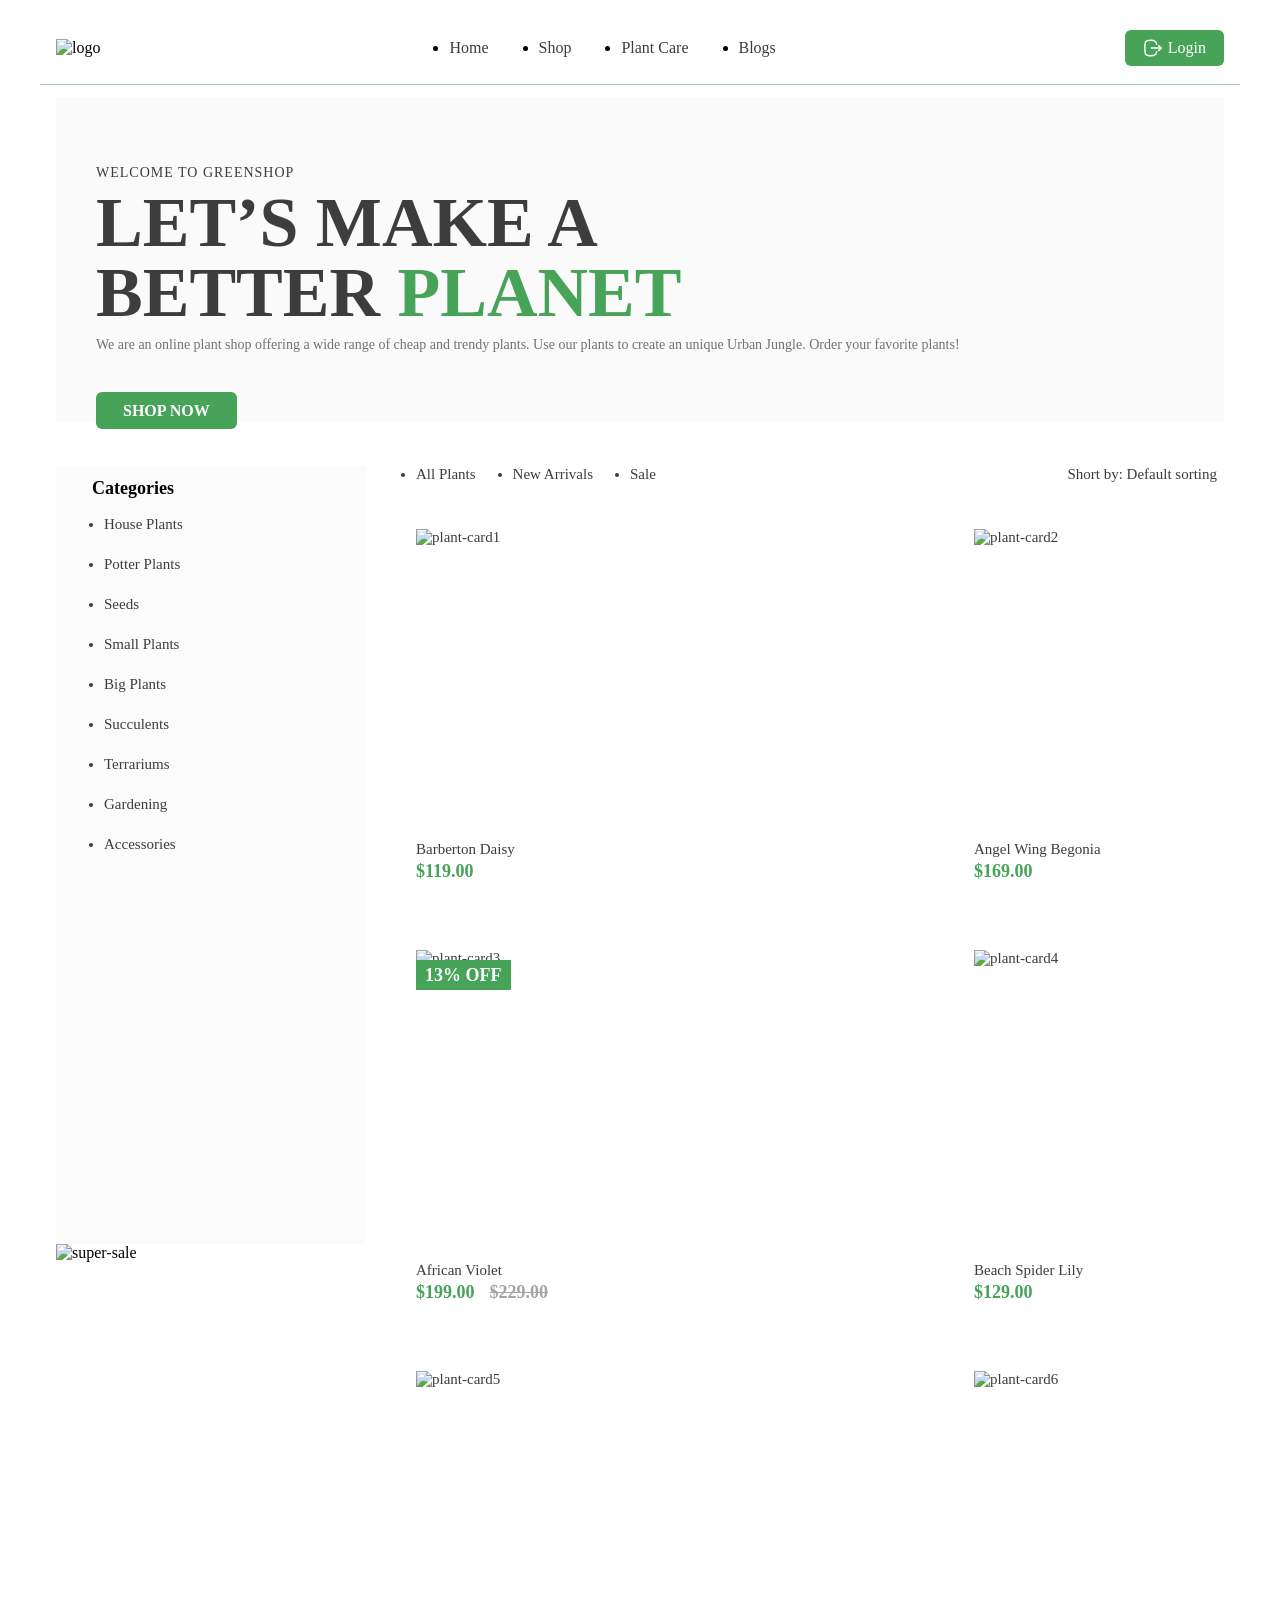
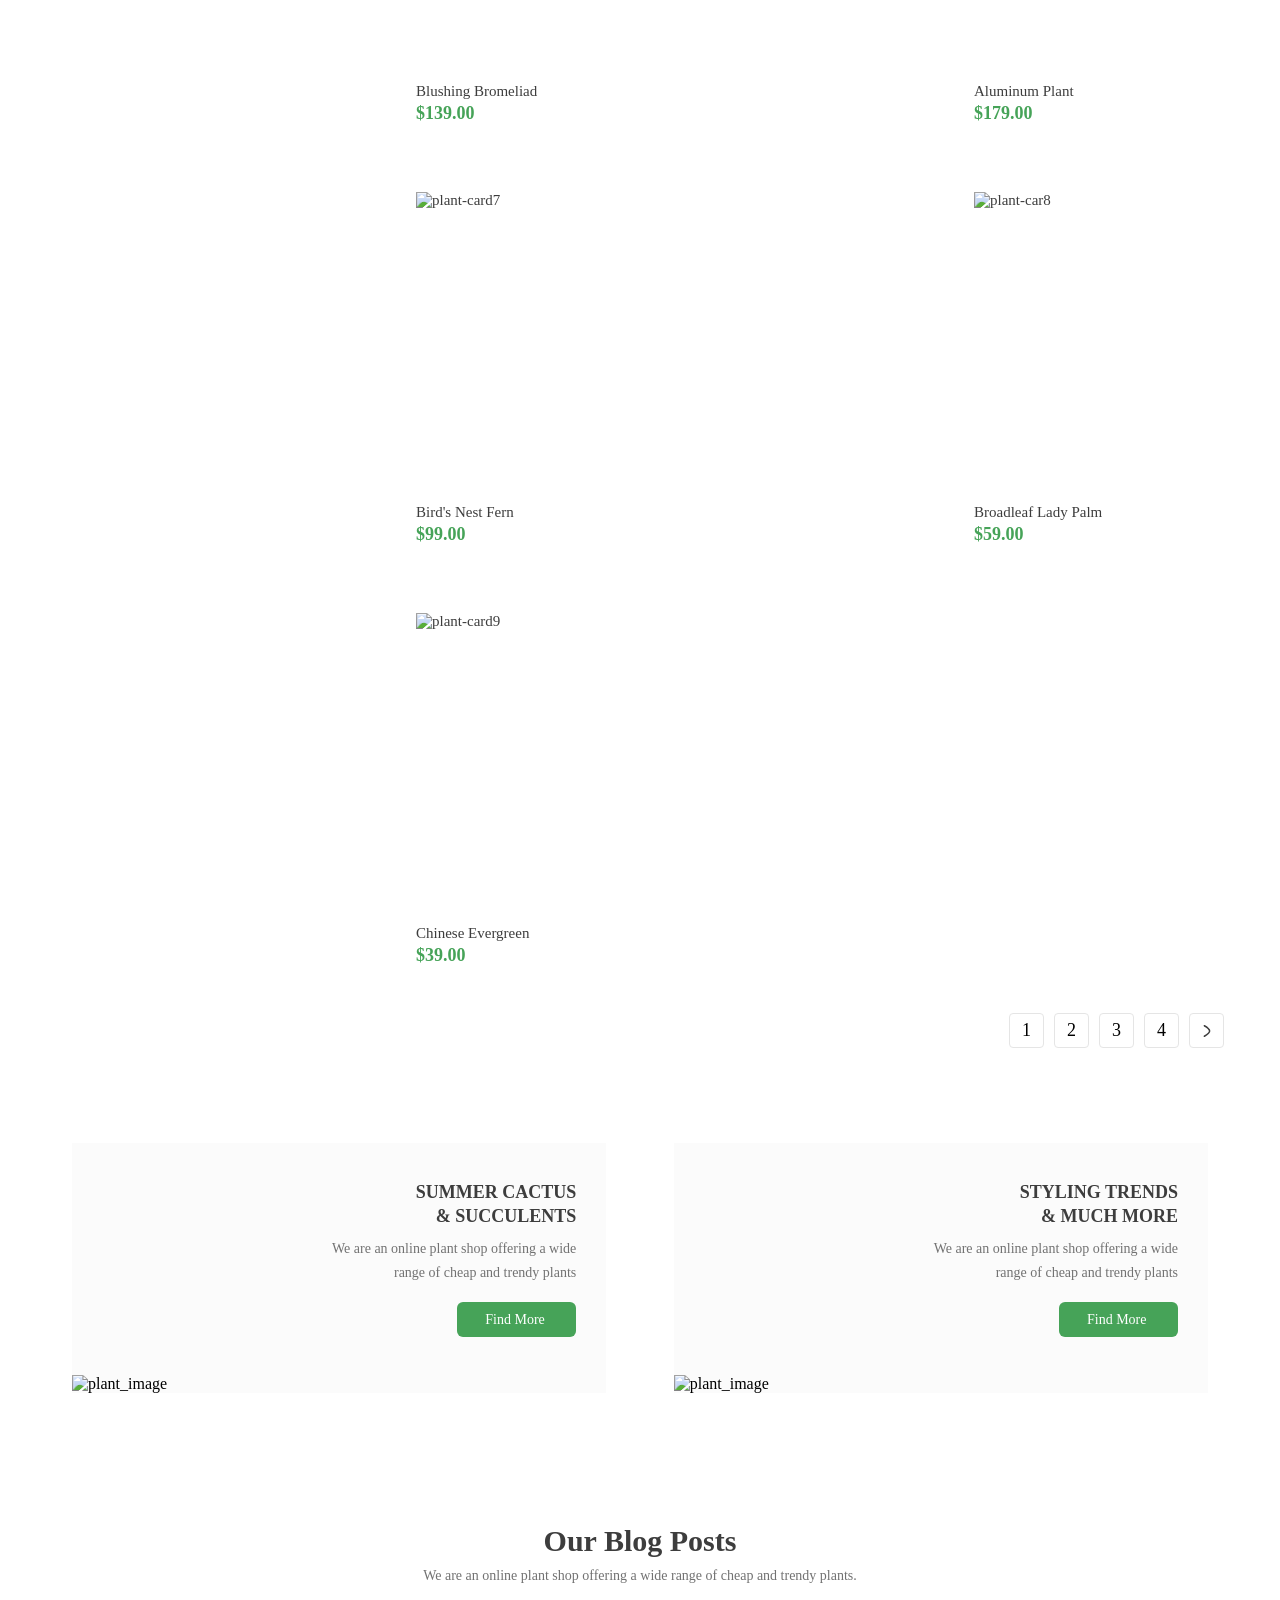
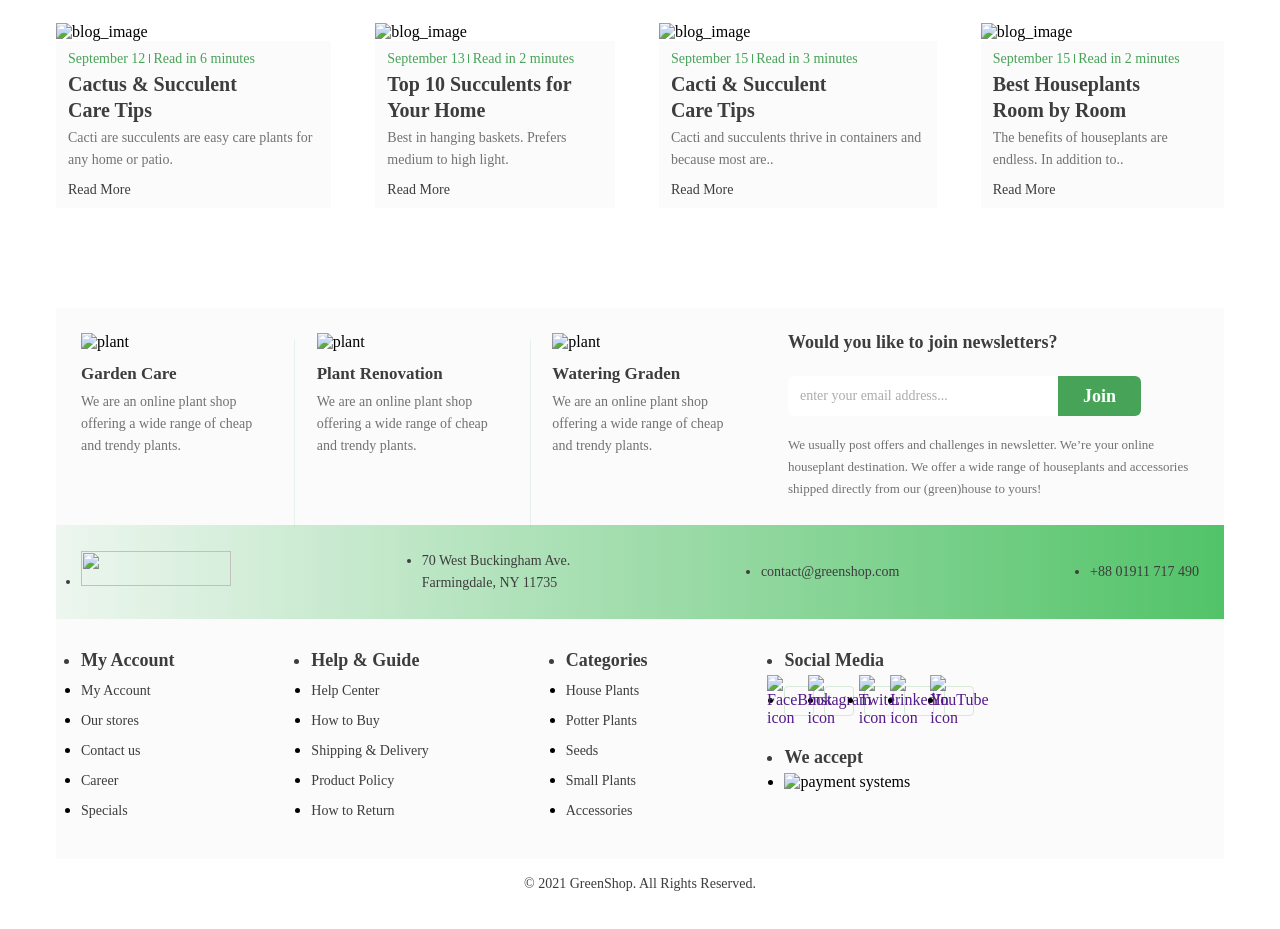
==== commit 8931b344: "make branch up to date" ====
--- a/index.html
+++ b/index.html
@@ -8,9 +8,9 @@
     <title>GreenShop</title>
   </head>
   <body>
-    <div class="fade">
+    <!-- <div class="fade">
       <div class="spinner"></div>
-    </div>
+    </div> -->
 
     <header>
       <div class="header-wrapper central-wrapper flex-center">
--- a/styles/style.css
+++ b/styles/style.css
@@ -80,7 +80,10 @@
 
 .central-wrapper {
   max-width: 1200px;
-  margin: auto;
+    margin-left: auto;
+    margin-right: auto;
+    padding-left: 16px;
+    padding-right: 16px;
 }
 
 .flex-center {
@@ -932,3 +935,15 @@
     display: none;
   }
 }
+
+
+
+@media (max-width: 850px){
+
+
+  .inner-content-wrapper{
+    display: flex;
+    flex-direction: column;
+  }
+  
+}
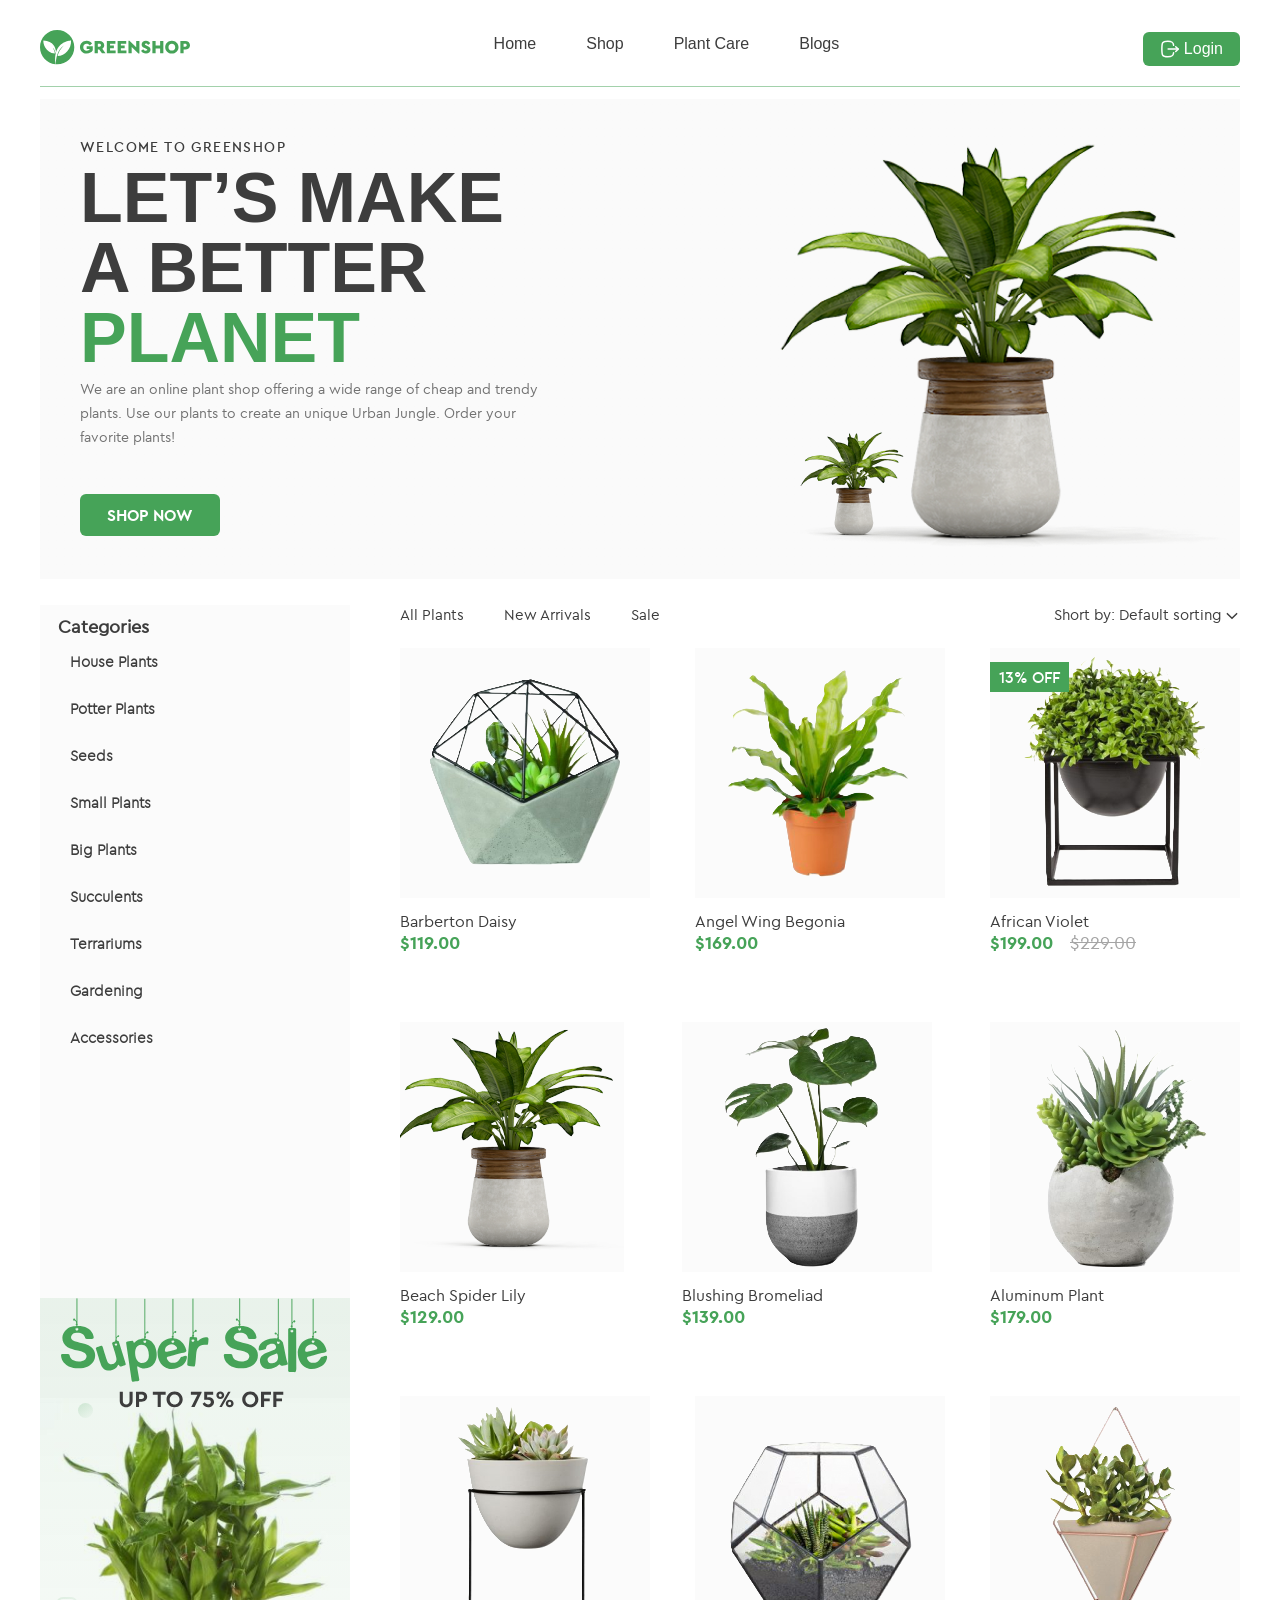
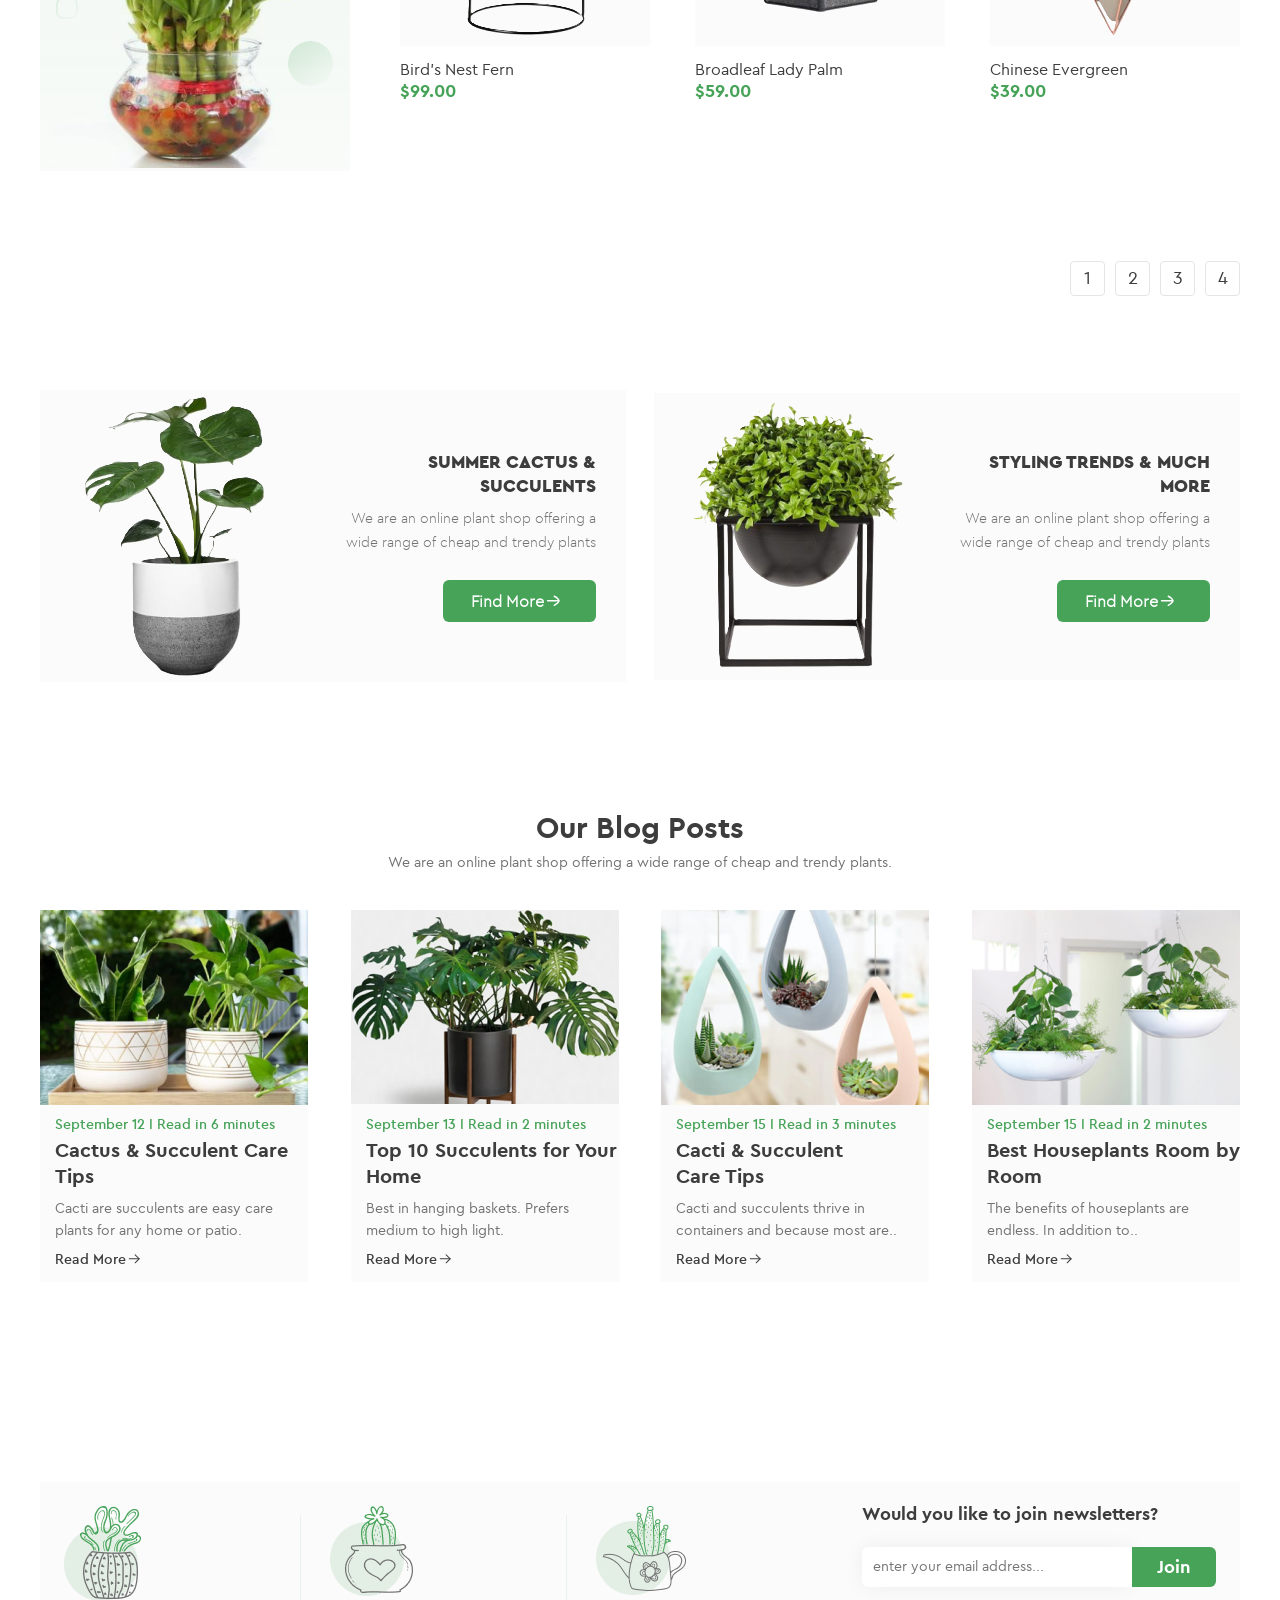
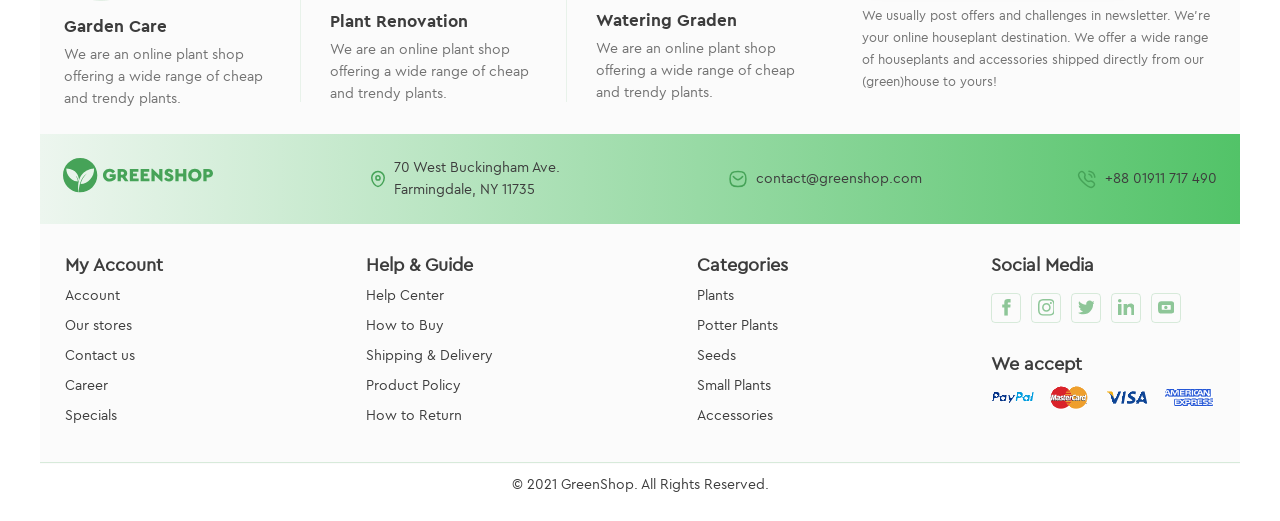
==== commit 372892a5: "Comeplte hw14" ====
--- a/index.html
+++ b/index.html
@@ -1,1178 +1,537 @@
-<!DOCTYPE html>
+<!doctype html>
 <html lang="en">
-  <head>
-    <meta charset="UTF-8" />
-    <meta name="viewport" content="width=device-width, initial-scale=1.0" />
-    <link rel="stylesheet" href="styles/reset.css" />
-    <link rel="stylesheet" href="styles/style.css" />
-    <title>GreenShop</title>
-  </head>
-  <body>
-    <!-- <div class="fade">
-      <div class="spinner"></div>
-    </div> -->
-
+<head>
+    <meta charset="UTF-8">
+    <meta name="viewport"
+          content="width=device-width, user-scalable=no, initial-scale=1.0, maximum-scale=1.0, minimum-scale=1.0">
+    <meta http-equiv="X-UA-Compatible" content="ie=edge">
+    <title>Greenshop</title>
+    <link rel="stylesheet" href="css/reset.css">
+    <link rel="stylesheet" href="css/style_preproc.css">
+</head>
+<body>
     <header>
-      <div class="header-wrapper central-wrapper flex-center">
-        <img src="images/Logo.svg" alt="logo" />
-        <nav>
-          <ul class="flex-center nav-list">
-            <li class="parent-nav-item"><a href=""> Home </a></li>
-            <li class="parent-nav-item"><a href=""> Shop </a></li>
-            <li class="dropdown-trigger parent-nav-item">
-              <a href=""> Plant Care </a>
-              <ul class="dropdown">
-                <li><a href="">Drainage</a></li>
-                <li><a href="">Fungicides</a></li>
-                <li><a href="">Fertilizer</a></li>
-                <li><a href="">Priming</a></li>
-              </ul>
-            </li>
-            <li class="parent-nav-item"><a href=""> Blogs </a></li>
-          </ul>
-        </nav>
-        <a href="registration.html" class="login-button">
-          <svg
-            width="20"
-            height="20"
-            viewBox="0 0 20 20"
-            fill="none"
-            xmlns="http://www.w3.org/2000/svg"
-          >
-            <path
-              d="M18.1601 10.1003H8.12598"
-              stroke="white"
-              stroke-width="1.5"
-              stroke-linecap="round"
-              stroke-linejoin="round"
-            />
-            <path
-              d="M15.7212 7.67041L18.1612 10.1004L15.7212 12.5304"
-              stroke="white"
-              stroke-width="1.5"
-              stroke-linecap="round"
-              stroke-linejoin="round"
-            />
-            <path
-              d="M13.634 6.35817C13.359 3.37484 12.2424 2.2915 7.8007 2.2915C1.8832 2.2915 1.8832 4.2165 1.8832 9.99984C1.8832 15.7832 1.8832 17.7082 7.8007 17.7082C12.2424 17.7082 13.359 16.6248 13.634 13.6415"
-              stroke="white"
-              stroke-width="1.5"
-              stroke-linecap="round"
-              stroke-linejoin="round"
-            />
-          </svg>
-          Login
-        </a>
-      </div>
+        <div class="container">
+            <a href="#" class="logo">
+                <img src="img/logo.svg" alt="logo">
+            </a>
+            <nav>
+                <ul>
+                    <li class="dropdown">
+                        <a href="#">Home</a>
+                        <ul class="sub_menu">
+                            <li>
+                                <a href="#">Drainage</a>
+                            </li>
+                            <li>
+                                <a href="#">Fungicides</a>
+                            </li>
+                            <li>
+                                <a href="#">Fertilizer</a>
+                            </li>
+                            <li class="dropdown_2">
+                                <a href="#">Priming</a>
+                                <ul class="sub_menu_2">
+                                    <li>
+                                        <a href="#">Universal</a>
+                                    </li>
+                                    <li>
+                                        <a href="#">For Ficus</a>
+                                    </li>
+                                    <li>
+                                        <a href="#">For Cacti</a>
+                                    </li>
+                                    <li>
+                                        <a href="#">For Citrus</a>
+                                    </li>
+                                    <li>
+                                        <a href="#">For those in bloom</a>
+                                    </li>
+                                    <li>
+                                        <a href="#">For Orchids</a>
+                                    </li>
+                                </ul>
+                            </li>
+                        </ul>
+                    </li>
+                    <li class="dropdown">
+                        <a href="#">Shop</a>
+                        <ul class="sub_menu">
+                            <li>
+                                <a href="#">Drainage</a>
+                            </li>
+                            <li>
+                                <a href="#">Fungicides</a>
+                            </li>
+                            <li>
+                                <a href="#">Fertilizer</a>
+                            </li>
+                            <li class="dropdown_2">
+                                <a href="#">Priming</a>
+                                <ul class="sub_menu_2">
+                                    <li>
+                                        <a href="#">Universal</a>
+                                    </li>
+                                    <li>
+                                        <a href="#">For Ficus</a>
+                                    </li>
+                                    <li>
+                                        <a href="#">For Cacti</a>
+                                    </li>
+                                    <li>
+                                        <a href="#">For Citrus</a>
+                                    </li>
+                                    <li>
+                                        <a href="#">For those in bloom</a>
+                                    </li>
+                                    <li>
+                                        <a href="#">For Orchids</a>
+                                    </li>
+                                </ul>
+                            </li>
+                        </ul>
+                    </li>
+                    <li class="dropdown">
+                        <a href="#">Plant Care</a>
+                        <ul class="sub_menu">
+                            <li>
+                                <a href="#">Drainage</a>
+                            </li>
+                            <li>
+                                <a href="#">Fungicides</a>
+                            </li>
+                            <li>
+                                <a href="#">Fertilizer</a>
+                            </li>
+                            <li class="dropdown_2">
+                                <a href="#">Priming</a>
+                                <ul class="sub_menu_2">
+                                    <li>
+                                        <a href="#">Universal</a>
+                                    </li>
+                                    <li>
+                                        <a href="#">For Ficus</a>
+                                    </li>
+                                    <li>
+                                        <a href="#">For Cacti</a>
+                                    </li>
+                                    <li>
+                                        <a href="#">For Citrus</a>
+                                    </li>
+                                    <li>
+                                        <a href="#">For those in bloom</a>
+                                    </li>
+                                    <li>
+                                        <a href="#">For Orchids</a>
+                                    </li>
+                                </ul>
+                            </li>
+                        </ul>
+                    </li>
+                    <li class="dropdown">
+                        <a href="#">Blogs</a>
+                        <ul class="sub_menu">
+                            <li>
+                                <a href="#">Drainage</a>
+                            </li>
+                            <li>
+                                <a href="#">Fungicides</a>
+                            </li>
+                            <li>
+                                <a href="#">Fertilizer</a>
+                            </li>
+                            <li class="dropdown_2">
+                                <a href="#">Priming</a>
+                                <ul class="sub_menu_2">
+                                    <li>
+                                        <a href="#">Universal</a>
+                                    </li>
+                                    <li>
+                                        <a href="#">For Ficus</a>
+                                    </li>
+                                    <li>
+                                        <a href="#">For Cacti</a>
+                                    </li>
+                                    <li>
+                                        <a href="#">For Citrus</a>
+                                    </li>
+                                    <li>
+                                        <a href="#">For those in bloom</a>
+                                    </li>
+                                    <li>
+                                        <a href="#">For Orchids</a>
+                                    </li>
+                                </ul>
+                            </li>
+                        </ul>
+                    </li>
+                </ul>
+            </nav>
+            <a href="registration.html" class="login">Login</a>
+        </div>
     </header>
-
     <main>
-      <div class="central-wrapper">
-        <section class="banner-section">
-          <div class="banner-content-wrapper">
-            <div class="inner-content-wrapper">
-              <p class="wlc-text">Welcome to GreenShop</p>
-              <h1 class="site-motto-text">
-                Let’s Make a <br />
-                Better <span>Planet</span>
-              </h1>
-              <p class="under-motto-text">
-                We are an online plant shop offering a wide range of cheap and
-                trendy plants. Use our plants to create an unique Urban Jungle.
-                Order your favorite plants!
-              </p>
-              <a href="" class="shop-now-button">Shop now</a>
-            </div>
-            <img src="images/plants.png" alt="" />
-          </div>
+        <div class="preloader">
+            <div class="spinner"></div>
+        </div>
+        <section class="banner">
+            <div class="container">
+                <article class="greenshop_information">
+                    <h4 class="welcom">Welcome to GreenShop</h4>
+                    <h1 class="slogan">Let’s Make a Better <span class="planet">Planet</span></h1>
+                    <p class="shop_description">We are an online plant shop offering a wide range of cheap and trendy
+                        plants. Use our plants to create an unique Urban Jungle. Order your favorite plants!</p>
+                    <a class="shop_now" href="#"><span>SHOP NOW</span></a>
+                </article>
+                <img class="plants" src="img/plants.png" alt="plants">
+            </div>
         </section>
-
-        <section>
-          <div class="plant-cards-section flex-center">
-            <aside>
-              <div class="sidebar-cetegories">
-                <p class="category-text">Categories</p>
-                <ul>
-                  <li>House Plants</li>
-                  <li>Potter Plants</li>
-                  <li>Seeds</li>
-                  <li>Small Plants</li>
-                  <li>Big Plants</li>
-                  <li>Succulents</li>
-                  <li>Terrariums</li>
-                  <li>Gardening</li>
-                  <li>Accessories</li>
+        <section class="product">
+            <div class="container">
+                <div class="main_content_flex">
+                    <div class="left_side">
+                        <h4 class="categories">Categories</h4>
+                        <ul class="plants_kinds">
+                            <li>
+                                <a href="#">House Plants</a>
+                            </li>
+                            <li>
+                                <a href="#">Potter Plants</a>
+                            </li>
+                            <li>
+                                <a href="#">Seeds</a>
+                            </li>
+                            <li>
+                                <a href="#">Small Plants</a>
+                            </li>
+                            <li>
+                                <a href="#">Big Plants</a>
+                            </li>
+                            <li>
+                                <a href="#">Succulents</a>
+                            </li>
+                            <li>
+                                <a href="#">Terrariums</a>
+                            </li>
+                            <li>
+                                <a href="#">Gardening</a>
+                            </li>
+                            <li>
+                                <a href="#">Accessories</a>
+                            </li>
+                        </ul>
+                        <img src="img/Picture.svg" alt="Super sale!">
+                    </div>
+                    <div class="right-side">
+                        <div class="product_sort">
+                            <ul>
+                                <li><a href="#">All Plants</a></li>
+                                <li><a href="#">New Arrivals</a></li>
+                                <li><a href="#">Sale</a></li>
+                            </ul>
+                            <p class="sorting">Short by: Default sorting</p>
+                        </div>
+                        <div class="main_product_items">
+                            <article class="product_card-1">
+                                <ul>
+                                    <li class="image1"><a href="#"></a></li>
+                                    <li class="image2"><a href="#"></a></li>
+                                    <li class="image3"><a href="#"></a></li>
+                                </ul>
+                                <img src="img/Barberton%20Daisy.png" alt="Barberton Daisy" class="product_img">
+                                <h4 class="product_name"><a href="#">Barberton Daisy</a></h4>
+                                <p class="price">$119.00</p>
+                            </article>
+                            <article class="product_card-2">
+                                <ul>
+                                    <li class="image1"><a href="#"></a></li>
+                                    <li class="image2"><a href="#"></a></li>
+                                    <li class="image3"><a href="#"></a></li>
+                                </ul>
+                                <img src="img/Begonia.png" alt="Angel Wing Begonia" class="product_img">
+                                <h4 class="product_name"><a href="#">Angel Wing Begonia</a></h4>
+                                <p class="price">$169.00</p>
+                            </article>
+                            <article class="product_card-3">
+                                <ul>
+                                    <li class="image1"><a href="#"></a></li>
+                                    <li class="image2"><a href="#"></a></li>
+                                    <li class="image3"><a href="#"></a></li>
+                                </ul>
+                                <div class="sale">13% OFF</div>
+                                <img src="img/African%20Violet.png" alt="African Violet" class="product_img">
+                                <h4 class="product_name"><a href="#">African Violet</a></h4>
+                                <p class="price">$199.00<span>$229.00</span></p>
+                            </article>
+                            <article class="product_card-4">
+                                <ul>
+                                    <li class="image1"><a href="#"></a></li>
+                                    <li class="image2"><a href="#"></a></li>
+                                    <li class="image3"><a href="#"></a></li>
+                                </ul>
+                                <img src="img/Spider%20Lily.png" alt="Beach Spider Lily" class="product_img">
+                                <h4 class="product_name"><a href="#">Beach Spider Lily</a></h4>
+                                <p class="price">$129.00</p>
+                            </article>
+                            <article class="product_card-5">
+                                <ul>
+                                    <li class="image1"><a href="#"></a></li>
+                                    <li class="image2"><a href="#"></a></li>
+                                    <li class="image3"><a href="#"></a></li>
+                                </ul>
+                                <img src="img/Bromeliad.png" alt="Blushing Bromeliad" class="product_img">
+                                <h4 class="product_name"><a href="#">Blushing Bromeliad</a></h4>
+                                <p class="price">$139.00</p>
+                            </article>
+                            <article class="product_card-6">
+                                <ul>
+                                    <li class="image1"><a href="#"></a></li>
+                                    <li class="image2"><a href="#"></a></li>
+                                    <li class="image3"><a href="#"></a></li>
+                                </ul>
+                                <img src="img/Aluminum%20Plant.png" alt="Aluminum Plant" class="product_img">
+                                <h4 class="product_name"><a href="#">Aluminum Plant</a></h4>
+                                <p class="price">$179.00</p>
+                            </article>
+                            <article class="product_card-7">
+                                <ul>
+                                    <li class="image1"><a href="#"></a></li>
+                                    <li class="image2"><a href="#"></a></li>
+                                    <li class="image3"><a href="#"></a></li>
+                                </ul>
+                                <img src="img/Nest%20Fern.png" alt="Bird's Nest Fern" class="product_img">
+                                <h4 class="product_name"><a href="#">Bird's Nest Fern</a></h4>
+                                <p class="price">$99.00</p>
+                            </article>
+                            <article class="product_card-8">
+                                <ul>
+                                    <li class="image1"><a href="#"></a></li>
+                                    <li class="image2"><a href="#"></a></li>
+                                    <li class="image3"><a href="#"></a></li>
+                                </ul>
+                                <img src="img/Lady%20Palm.png" alt="Broadleaf Lady Palm" class="product_img">
+                                <h4 class="product_name"><a href="#">Broadleaf Lady Palm</a></h4>
+                                <p class="price">$59.00</p>
+                            </article>
+                            <article class="product_card-9">
+                                <ul>
+                                    <li class="image1"><a href="#"></a></li>
+                                    <li class="image2"><a href="#"></a></li>
+                                    <li class="image3"><a href="#"></a></li>
+                                </ul>
+                                <img src="img/Evergreen.png" alt="Chinese Evergreen" class="product_img">
+                                <h4 class="product_name"><a href="#">Chinese Evergreen</a></h4>
+                                <p class="price">$39.00</p>
+                            </article>
+                        </div>
+                    </div>
+                </div>
+                <ul class="list_pager">
+                    <li><a href="#">1</a></li>
+                    <li><a href="#">2</a></li>
+                    <li><a href="#">3</a></li>
+                    <li><a href="#">4</a></li>
                 </ul>
-              </div>
-              <img src="images/super-sale.jpg" alt="super-sale" width="" />
-            </aside>
-
-            <div class="plant-cards-wrapper">
-              <div class="plant-cards-navbar flex-center">
-                <ul class="flex-center">
-                  <li>All Plants</li>
-                  <li>New Arrivals</li>
-                  <li>Sale</li>
-                </ul>
-                <div class="short-by flex-center">
-                  <p>Short by: Default sorting</p>
-                  <img src="images/arrow_down.svg" alt="" />
-                </div>
-              </div>
-
-              <div class="plant-cards-container">
+            </div>
+        </section>
+        <section class="information">
+            <div class="container">
                 <article>
-                  <img
-                    class="item-img"
-                    src="images/plant_card_1.svg"
-                    alt="plant-card1"
-                  />
-
-                  <div class="white_background_icons">
-                    <a href="" class="test">
-                      <img
-                        src="images/wgite_backgorund_for_icons.svg"
-                        alt="white background"
-                        width="35px"
-                        height="35px"
-                      />
-                      <svg
-                        class="icon_1 color-change"
-                        width="16"
-                        height="16"
-                        viewBox="0 0 20 20"
-                        fill="none"
-                        xmlns="http://www.w3.org/2000/svg"
-                      >
-                        <path
-                          d="M14.294 16.8745H8.24077C5.65655 16.8745 3.55412 14.7721 3.55412 12.1879V7.38404C3.55412 4.98174 2.35676 2.75812 0.351225 1.43578C-0.00894369 1.19832 -0.108379 0.71388 0.129078 0.353711C0.366535 -0.00649689 0.850939 -0.105971 1.21119 0.131564C2.35606 0.886427 3.28487 1.88203 3.94905 3.0283C4.09258 3.1891 5.24995 4.41583 7.14726 4.41583H16.142C18.596 4.36994 20.5168 6.83265 19.8752 9.20136L18.8397 13.3283C18.3159 15.4163 16.4466 16.8745 14.294 16.8745ZM4.91926 5.53676C5.04912 6.13669 5.11634 6.75528 5.11634 7.38404V12.1879C5.11634 13.9107 6.51796 15.3123 8.24077 15.3123H14.294C15.7291 15.3123 16.9752 14.3401 17.3245 12.9482L18.3599 8.8212C18.7412 7.41372 17.5997 5.95082 16.142 5.97804H7.14722C6.28913 5.97804 5.54224 5.79304 4.91926 5.53676ZM7.85021 19.0226C7.85021 18.4833 7.41307 18.0462 6.87383 18.0462C5.57828 18.0978 5.57942 19.9479 6.87383 19.9989C7.41307 19.9989 7.85021 19.5618 7.85021 19.0226ZM15.6222 19.0226C15.6222 18.4833 15.1851 18.0462 14.6459 18.0462C13.3503 18.0978 13.3514 19.9479 14.6459 19.9989C15.1851 19.9989 15.6222 19.5618 15.6222 19.0226ZM16.9231 8.32137C16.9231 7.88996 16.5734 7.54026 16.142 7.54026H7.45966C6.42329 7.5815 6.42407 9.06158 7.45966 9.10248H16.142C16.5734 9.10248 16.9231 8.75277 16.9231 8.32137Z"
-                          fill="#3D3D3D"
-                        />
-                      </svg>
-                    </a>
-
-                    <a href="" class="test">
-                      <img
-                        src="images/wgite_backgorund_for_icons.svg"
-                        alt="white background"
-                        width="35px"
-                        height="35px"
-                      />
-                      <svg
-                        class="icon_2 color-change"
-                        width="16"
-                        height="16"
-                        viewBox="0 0 20 18"
-                        fill="none"
-                        xmlns="http://www.w3.org/2000/svg"
-                      >
-                        <path
-                          d="M10 17.8873C9.71527 17.8873 9.44077 17.7842 9.22684 17.5968C8.41888 16.8903 7.63992 16.2264 6.95267 15.6408L6.94916 15.6377C4.93423 13.9207 3.19427 12.4378 1.98364 10.9771C0.630341 9.34409 0 7.79578 0 6.10434C0 4.46097 0.563507 2.94485 1.58661 1.83508C2.62192 0.712189 4.04251 0.09375 5.58716 0.09375C6.74164 0.09375 7.79892 0.45874 8.72955 1.1785C9.19922 1.54181 9.62494 1.98645 10 2.5051C10.3752 1.98645 10.8008 1.54181 11.2706 1.1785C12.2012 0.45874 13.2585 0.09375 14.413 0.09375C15.9575 0.09375 17.3782 0.712189 18.4135 1.83508C19.4366 2.94485 20 4.46097 20 6.10434C20 7.79578 19.3698 9.34409 18.0165 10.9769C16.8059 12.4378 15.0661 13.9205 13.0515 15.6374C12.363 16.224 11.5828 16.8889 10.773 17.5971C10.5592 17.7842 10.2846 17.8873 10 17.8873ZM5.58716 1.26532C4.37363 1.26532 3.25882 1.74963 2.44781 2.62915C1.62476 3.52194 1.17142 4.75607 1.17142 6.10434C1.17142 7.52692 1.70013 8.79919 2.88559 10.2296C4.03137 11.6122 5.73563 13.0645 7.70889 14.7462L7.71255 14.7492C8.4024 15.3371 9.18442 16.0036 9.99832 16.7153C10.8171 16.0023 11.6003 15.3347 12.2916 14.7458C14.2647 13.0642 15.9688 11.6122 17.1146 10.2296C18.2999 8.79919 18.8286 7.52692 18.8286 6.10434C18.8286 4.75607 18.3752 3.52194 17.5522 2.62915C16.7413 1.74963 15.6264 1.26532 14.413 1.26532C13.524 1.26532 12.7078 1.54791 11.9872 2.10516C11.3449 2.60199 10.8975 3.23004 10.6352 3.66949C10.5003 3.89548 10.2629 4.03036 10 4.03036C9.73709 4.03036 9.49966 3.89548 9.36478 3.66949C9.10263 3.23004 8.65524 2.60199 8.01285 2.10516C7.29218 1.54791 6.47598 1.26532 5.58716 1.26532Z"
-                          fill="#3D3D3D"
-                        />
-                      </svg>
-                    </a>
-                    <a href="" class="test">
-                      <img
-                        src="images/wgite_backgorund_for_icons.svg"
-                        alt="white background"
-                        width="35px"
-                        height="35px"
-                      />
-
-                      <svg
-                        class="icon_3 color-change"
-                        width="16"
-                        height="16"
-                        viewBox="0 0 20 20"
-                        fill="none"
-                        xmlns="http://www.w3.org/2000/svg"
-                      >
-                        <g clip-path="url(#clip0_1_132)">
-                          <path
-                            d="M14.5655 16.0022C10.5703 19.1858 4.98543 18.3048 2.02723 14.6536C-0.827947 11.1284 -0.649381 6.04306 2.44805 2.8245C5.6485 -0.500824 10.6802 -0.944742 14.3277 1.78307C15.6344 2.76019 16.6103 4.00328 17.2459 5.50798C17.8852 7.02142 18.0794 8.59605 17.8578 10.22C17.6367 11.8365 16.9918 13.2769 15.9422 14.6211C16.0272 14.6767 16.1177 14.7166 16.1826 14.7816C17.3364 15.9304 18.4859 17.0836 19.6397 18.2324C19.9131 18.5046 20.0493 18.8218 19.9681 19.2039C19.807 19.9643 18.9017 20.2578 18.321 19.7358C18.0488 19.4917 17.7985 19.2226 17.54 18.9641C16.5922 18.017 15.6451 17.0692 14.6973 16.122C14.6579 16.0846 14.6167 16.0496 14.5655 16.0022ZM15.9529 8.98627C15.9629 5.1265 12.8467 2.00597 8.97818 2.00035C5.12029 1.99473 2.00663 5.09029 1.98977 8.94757C1.97291 12.8167 5.08283 15.946 8.9632 15.9641C12.8055 15.9822 15.9429 12.8498 15.9529 8.98627Z"
-                            fill="#3D3D3D"
-                          />
-                        </g>
-                        <defs>
-                          <clipPath id="clip0_1_132">
-                            <rect width="19.9913" height="20" fill="white" />
-                          </clipPath>
-                        </defs>
-                      </svg>
-                    </a>
-                  </div>
-
-                  <p class="item-name">Barberton Daisy</p>
-                  <p class="item-price">$119.00</p>
+                    <img src="img/plant_findMore.png" alt="plant">
+                    <div class="product_overview">
+                        <h4>Summer cactus & succulents</h4>
+                        <p>We are an online plant shop offering a wide range of cheap and trendy plants</p>
+                        <a href="#">Find More</a>
+                    </div>
                 </article>
                 <article>
-                  <img
-                    class="item-img"
-                    src="images/plant_card_2.svg"
-                    alt="plant-card2"
-                  />
-                  <div class="white_background_icons">
-                    <a href="" class="test">
-                      <img
-                        src="images/wgite_backgorund_for_icons.svg"
-                        alt="white background"
-                        width="35px"
-                        height="35px"
-                      />
-                      <svg
-                        class="icon_1 color-change"
-                        width="16"
-                        height="16"
-                        viewBox="0 0 20 20"
-                        fill="none"
-                        xmlns="http://www.w3.org/2000/svg"
-                      >
-                        <path
-                          d="M14.294 16.8745H8.24077C5.65655 16.8745 3.55412 14.7721 3.55412 12.1879V7.38404C3.55412 4.98174 2.35676 2.75812 0.351225 1.43578C-0.00894369 1.19832 -0.108379 0.71388 0.129078 0.353711C0.366535 -0.00649689 0.850939 -0.105971 1.21119 0.131564C2.35606 0.886427 3.28487 1.88203 3.94905 3.0283C4.09258 3.1891 5.24995 4.41583 7.14726 4.41583H16.142C18.596 4.36994 20.5168 6.83265 19.8752 9.20136L18.8397 13.3283C18.3159 15.4163 16.4466 16.8745 14.294 16.8745ZM4.91926 5.53676C5.04912 6.13669 5.11634 6.75528 5.11634 7.38404V12.1879C5.11634 13.9107 6.51796 15.3123 8.24077 15.3123H14.294C15.7291 15.3123 16.9752 14.3401 17.3245 12.9482L18.3599 8.8212C18.7412 7.41372 17.5997 5.95082 16.142 5.97804H7.14722C6.28913 5.97804 5.54224 5.79304 4.91926 5.53676ZM7.85021 19.0226C7.85021 18.4833 7.41307 18.0462 6.87383 18.0462C5.57828 18.0978 5.57942 19.9479 6.87383 19.9989C7.41307 19.9989 7.85021 19.5618 7.85021 19.0226ZM15.6222 19.0226C15.6222 18.4833 15.1851 18.0462 14.6459 18.0462C13.3503 18.0978 13.3514 19.9479 14.6459 19.9989C15.1851 19.9989 15.6222 19.5618 15.6222 19.0226ZM16.9231 8.32137C16.9231 7.88996 16.5734 7.54026 16.142 7.54026H7.45966C6.42329 7.5815 6.42407 9.06158 7.45966 9.10248H16.142C16.5734 9.10248 16.9231 8.75277 16.9231 8.32137Z"
-                          fill="#3D3D3D"
-                        />
-                      </svg>
-                    </a>
-
-                    <a href="" class="test">
-                      <img
-                        src="images/wgite_backgorund_for_icons.svg"
-                        alt="white background"
-                        width="35px"
-                        height="35px"
-                      />
-                      <svg
-                        class="icon_2 color-change"
-                        width="16"
-                        height="16"
-                        viewBox="0 0 20 18"
-                        fill="none"
-                        xmlns="http://www.w3.org/2000/svg"
-                      >
-                        <path
-                          d="M10 17.8873C9.71527 17.8873 9.44077 17.7842 9.22684 17.5968C8.41888 16.8903 7.63992 16.2264 6.95267 15.6408L6.94916 15.6377C4.93423 13.9207 3.19427 12.4378 1.98364 10.9771C0.630341 9.34409 0 7.79578 0 6.10434C0 4.46097 0.563507 2.94485 1.58661 1.83508C2.62192 0.712189 4.04251 0.09375 5.58716 0.09375C6.74164 0.09375 7.79892 0.45874 8.72955 1.1785C9.19922 1.54181 9.62494 1.98645 10 2.5051C10.3752 1.98645 10.8008 1.54181 11.2706 1.1785C12.2012 0.45874 13.2585 0.09375 14.413 0.09375C15.9575 0.09375 17.3782 0.712189 18.4135 1.83508C19.4366 2.94485 20 4.46097 20 6.10434C20 7.79578 19.3698 9.34409 18.0165 10.9769C16.8059 12.4378 15.0661 13.9205 13.0515 15.6374C12.363 16.224 11.5828 16.8889 10.773 17.5971C10.5592 17.7842 10.2846 17.8873 10 17.8873ZM5.58716 1.26532C4.37363 1.26532 3.25882 1.74963 2.44781 2.62915C1.62476 3.52194 1.17142 4.75607 1.17142 6.10434C1.17142 7.52692 1.70013 8.79919 2.88559 10.2296C4.03137 11.6122 5.73563 13.0645 7.70889 14.7462L7.71255 14.7492C8.4024 15.3371 9.18442 16.0036 9.99832 16.7153C10.8171 16.0023 11.6003 15.3347 12.2916 14.7458C14.2647 13.0642 15.9688 11.6122 17.1146 10.2296C18.2999 8.79919 18.8286 7.52692 18.8286 6.10434C18.8286 4.75607 18.3752 3.52194 17.5522 2.62915C16.7413 1.74963 15.6264 1.26532 14.413 1.26532C13.524 1.26532 12.7078 1.54791 11.9872 2.10516C11.3449 2.60199 10.8975 3.23004 10.6352 3.66949C10.5003 3.89548 10.2629 4.03036 10 4.03036C9.73709 4.03036 9.49966 3.89548 9.36478 3.66949C9.10263 3.23004 8.65524 2.60199 8.01285 2.10516C7.29218 1.54791 6.47598 1.26532 5.58716 1.26532Z"
-                          fill="#3D3D3D"
-                        />
-                      </svg>
-                    </a>
-                    <a href="" class="test">
-                      <img
-                        src="images/wgite_backgorund_for_icons.svg"
-                        alt="white background"
-                        width="35px"
-                        height="35px"
-                      />
-
-                      <svg
-                        class="icon_3 color-change"
-                        width="16"
-                        height="16"
-                        viewBox="0 0 20 20"
-                        fill="none"
-                        xmlns="http://www.w3.org/2000/svg"
-                      >
-                        <g clip-path="url(#clip0_1_132)">
-                          <path
-                            d="M14.5655 16.0022C10.5703 19.1858 4.98543 18.3048 2.02723 14.6536C-0.827947 11.1284 -0.649381 6.04306 2.44805 2.8245C5.6485 -0.500824 10.6802 -0.944742 14.3277 1.78307C15.6344 2.76019 16.6103 4.00328 17.2459 5.50798C17.8852 7.02142 18.0794 8.59605 17.8578 10.22C17.6367 11.8365 16.9918 13.2769 15.9422 14.6211C16.0272 14.6767 16.1177 14.7166 16.1826 14.7816C17.3364 15.9304 18.4859 17.0836 19.6397 18.2324C19.9131 18.5046 20.0493 18.8218 19.9681 19.2039C19.807 19.9643 18.9017 20.2578 18.321 19.7358C18.0488 19.4917 17.7985 19.2226 17.54 18.9641C16.5922 18.017 15.6451 17.0692 14.6973 16.122C14.6579 16.0846 14.6167 16.0496 14.5655 16.0022ZM15.9529 8.98627C15.9629 5.1265 12.8467 2.00597 8.97818 2.00035C5.12029 1.99473 2.00663 5.09029 1.98977 8.94757C1.97291 12.8167 5.08283 15.946 8.9632 15.9641C12.8055 15.9822 15.9429 12.8498 15.9529 8.98627Z"
-                            fill="#3D3D3D"
-                          />
-                        </g>
-                        <defs>
-                          <clipPath id="clip0_1_132">
-                            <rect width="19.9913" height="20" fill="white" />
-                          </clipPath>
-                        </defs>
-                      </svg>
-                    </a>
-                  </div>
-                  <p class="item-name">Angel Wing Begonia</p>
-                  <p class="item-price">$169.00</p>
+                    <img src="img/plant_findMore1.png" alt="plant">
+                    <div class="product_overview">
+                        <h4>Styling Trends & much more</h4>
+                        <p>We are an online plant shop offering a wide range of cheap and trendy plants</p>
+                        <a href="#">Find More</a>
+                    </div>
                 </article>
-                <article>
-                  <img
-                    class="item-img"
-                    src="images/plant_card_3.svg"
-                    alt="plant-card3"
-                  />
-                  <div class="white_background_icons">
-                    <a href="" class="test">
-                      <img
-                        src="images/wgite_backgorund_for_icons.svg"
-                        alt="white background"
-                        width="35px"
-                        height="35px"
-                      />
-                      <svg
-                        class="icon_1 color-change"
-                        width="16"
-                        height="16"
-                        viewBox="0 0 20 20"
-                        fill="none"
-                        xmlns="http://www.w3.org/2000/svg"
-                      >
-                        <path
-                          d="M14.294 16.8745H8.24077C5.65655 16.8745 3.55412 14.7721 3.55412 12.1879V7.38404C3.55412 4.98174 2.35676 2.75812 0.351225 1.43578C-0.00894369 1.19832 -0.108379 0.71388 0.129078 0.353711C0.366535 -0.00649689 0.850939 -0.105971 1.21119 0.131564C2.35606 0.886427 3.28487 1.88203 3.94905 3.0283C4.09258 3.1891 5.24995 4.41583 7.14726 4.41583H16.142C18.596 4.36994 20.5168 6.83265 19.8752 9.20136L18.8397 13.3283C18.3159 15.4163 16.4466 16.8745 14.294 16.8745ZM4.91926 5.53676C5.04912 6.13669 5.11634 6.75528 5.11634 7.38404V12.1879C5.11634 13.9107 6.51796 15.3123 8.24077 15.3123H14.294C15.7291 15.3123 16.9752 14.3401 17.3245 12.9482L18.3599 8.8212C18.7412 7.41372 17.5997 5.95082 16.142 5.97804H7.14722C6.28913 5.97804 5.54224 5.79304 4.91926 5.53676ZM7.85021 19.0226C7.85021 18.4833 7.41307 18.0462 6.87383 18.0462C5.57828 18.0978 5.57942 19.9479 6.87383 19.9989C7.41307 19.9989 7.85021 19.5618 7.85021 19.0226ZM15.6222 19.0226C15.6222 18.4833 15.1851 18.0462 14.6459 18.0462C13.3503 18.0978 13.3514 19.9479 14.6459 19.9989C15.1851 19.9989 15.6222 19.5618 15.6222 19.0226ZM16.9231 8.32137C16.9231 7.88996 16.5734 7.54026 16.142 7.54026H7.45966C6.42329 7.5815 6.42407 9.06158 7.45966 9.10248H16.142C16.5734 9.10248 16.9231 8.75277 16.9231 8.32137Z"
-                          fill="#3D3D3D"
-                        />
-                      </svg>
-                    </a>
-
-                    <a href="" class="test">
-                      <img
-                        src="images/wgite_backgorund_for_icons.svg"
-                        alt="white background"
-                        width="35px"
-                        height="35px"
-                      />
-                      <svg
-                        class="icon_2 color-change"
-                        width="16"
-                        height="16"
-                        viewBox="0 0 20 18"
-                        fill="none"
-                        xmlns="http://www.w3.org/2000/svg"
-                      >
-                        <path
-                          d="M10 17.8873C9.71527 17.8873 9.44077 17.7842 9.22684 17.5968C8.41888 16.8903 7.63992 16.2264 6.95267 15.6408L6.94916 15.6377C4.93423 13.9207 3.19427 12.4378 1.98364 10.9771C0.630341 9.34409 0 7.79578 0 6.10434C0 4.46097 0.563507 2.94485 1.58661 1.83508C2.62192 0.712189 4.04251 0.09375 5.58716 0.09375C6.74164 0.09375 7.79892 0.45874 8.72955 1.1785C9.19922 1.54181 9.62494 1.98645 10 2.5051C10.3752 1.98645 10.8008 1.54181 11.2706 1.1785C12.2012 0.45874 13.2585 0.09375 14.413 0.09375C15.9575 0.09375 17.3782 0.712189 18.4135 1.83508C19.4366 2.94485 20 4.46097 20 6.10434C20 7.79578 19.3698 9.34409 18.0165 10.9769C16.8059 12.4378 15.0661 13.9205 13.0515 15.6374C12.363 16.224 11.5828 16.8889 10.773 17.5971C10.5592 17.7842 10.2846 17.8873 10 17.8873ZM5.58716 1.26532C4.37363 1.26532 3.25882 1.74963 2.44781 2.62915C1.62476 3.52194 1.17142 4.75607 1.17142 6.10434C1.17142 7.52692 1.70013 8.79919 2.88559 10.2296C4.03137 11.6122 5.73563 13.0645 7.70889 14.7462L7.71255 14.7492C8.4024 15.3371 9.18442 16.0036 9.99832 16.7153C10.8171 16.0023 11.6003 15.3347 12.2916 14.7458C14.2647 13.0642 15.9688 11.6122 17.1146 10.2296C18.2999 8.79919 18.8286 7.52692 18.8286 6.10434C18.8286 4.75607 18.3752 3.52194 17.5522 2.62915C16.7413 1.74963 15.6264 1.26532 14.413 1.26532C13.524 1.26532 12.7078 1.54791 11.9872 2.10516C11.3449 2.60199 10.8975 3.23004 10.6352 3.66949C10.5003 3.89548 10.2629 4.03036 10 4.03036C9.73709 4.03036 9.49966 3.89548 9.36478 3.66949C9.10263 3.23004 8.65524 2.60199 8.01285 2.10516C7.29218 1.54791 6.47598 1.26532 5.58716 1.26532Z"
-                          fill="#3D3D3D"
-                        />
-                      </svg>
-                    </a>
-                    <a href="" class="test">
-                      <img
-                        src="images/wgite_backgorund_for_icons.svg"
-                        alt="white background"
-                        width="35px"
-                        height="35px"
-                      />
-
-                      <svg
-                        class="icon_3 color-change"
-                        width="16"
-                        height="16"
-                        viewBox="0 0 20 20"
-                        fill="none"
-                        xmlns="http://www.w3.org/2000/svg"
-                      >
-                        <g clip-path="url(#clip0_1_132)">
-                          <path
-                            d="M14.5655 16.0022C10.5703 19.1858 4.98543 18.3048 2.02723 14.6536C-0.827947 11.1284 -0.649381 6.04306 2.44805 2.8245C5.6485 -0.500824 10.6802 -0.944742 14.3277 1.78307C15.6344 2.76019 16.6103 4.00328 17.2459 5.50798C17.8852 7.02142 18.0794 8.59605 17.8578 10.22C17.6367 11.8365 16.9918 13.2769 15.9422 14.6211C16.0272 14.6767 16.1177 14.7166 16.1826 14.7816C17.3364 15.9304 18.4859 17.0836 19.6397 18.2324C19.9131 18.5046 20.0493 18.8218 19.9681 19.2039C19.807 19.9643 18.9017 20.2578 18.321 19.7358C18.0488 19.4917 17.7985 19.2226 17.54 18.9641C16.5922 18.017 15.6451 17.0692 14.6973 16.122C14.6579 16.0846 14.6167 16.0496 14.5655 16.0022ZM15.9529 8.98627C15.9629 5.1265 12.8467 2.00597 8.97818 2.00035C5.12029 1.99473 2.00663 5.09029 1.98977 8.94757C1.97291 12.8167 5.08283 15.946 8.9632 15.9641C12.8055 15.9822 15.9429 12.8498 15.9529 8.98627Z"
-                            fill="#3D3D3D"
-                          />
-                        </g>
-                        <defs>
-                          <clipPath id="clip0_1_132">
-                            <rect width="19.9913" height="20" fill="white" />
-                          </clipPath>
-                        </defs>
-                      </svg>
-                    </a>
-                  </div>
-
-                  <p class="item-name">African Violet</p>
-                  <p class="item-price discount">$199.00</p>
-                </article>
-                <article>
-                  <img
-                    class="item-img"
-                    src="images/plant_card_4.svg"
-                    alt="plant-card4"
-                  />
-                  <p class="item-name">Beach Spider Lily</p>
-                  <p class="item-price">$129.00</p>
-
-                  <div class="white_background_icons">
-                    <a href="" class="test">
-                      <img
-                        src="images/wgite_backgorund_for_icons.svg"
-                        alt="white background"
-                        width="35px"
-                        height="35px"
-                      />
-                      <svg
-                        class="icon_1 color-change"
-                        width="16"
-                        height="16"
-                        viewBox="0 0 20 20"
-                        fill="none"
-                        xmlns="http://www.w3.org/2000/svg"
-                      >
-                        <path
-                          d="M14.294 16.8745H8.24077C5.65655 16.8745 3.55412 14.7721 3.55412 12.1879V7.38404C3.55412 4.98174 2.35676 2.75812 0.351225 1.43578C-0.00894369 1.19832 -0.108379 0.71388 0.129078 0.353711C0.366535 -0.00649689 0.850939 -0.105971 1.21119 0.131564C2.35606 0.886427 3.28487 1.88203 3.94905 3.0283C4.09258 3.1891 5.24995 4.41583 7.14726 4.41583H16.142C18.596 4.36994 20.5168 6.83265 19.8752 9.20136L18.8397 13.3283C18.3159 15.4163 16.4466 16.8745 14.294 16.8745ZM4.91926 5.53676C5.04912 6.13669 5.11634 6.75528 5.11634 7.38404V12.1879C5.11634 13.9107 6.51796 15.3123 8.24077 15.3123H14.294C15.7291 15.3123 16.9752 14.3401 17.3245 12.9482L18.3599 8.8212C18.7412 7.41372 17.5997 5.95082 16.142 5.97804H7.14722C6.28913 5.97804 5.54224 5.79304 4.91926 5.53676ZM7.85021 19.0226C7.85021 18.4833 7.41307 18.0462 6.87383 18.0462C5.57828 18.0978 5.57942 19.9479 6.87383 19.9989C7.41307 19.9989 7.85021 19.5618 7.85021 19.0226ZM15.6222 19.0226C15.6222 18.4833 15.1851 18.0462 14.6459 18.0462C13.3503 18.0978 13.3514 19.9479 14.6459 19.9989C15.1851 19.9989 15.6222 19.5618 15.6222 19.0226ZM16.9231 8.32137C16.9231 7.88996 16.5734 7.54026 16.142 7.54026H7.45966C6.42329 7.5815 6.42407 9.06158 7.45966 9.10248H16.142C16.5734 9.10248 16.9231 8.75277 16.9231 8.32137Z"
-                          fill="#3D3D3D"
-                        />
-                      </svg>
-                    </a>
-
-                    <a href="" class="test">
-                      <img
-                        src="images/wgite_backgorund_for_icons.svg"
-                        alt="white background"
-                        width="35px"
-                        height="35px"
-                      />
-                      <svg
-                        class="icon_2 color-change"
-                        width="16"
-                        height="16"
-                        viewBox="0 0 20 18"
-                        fill="none"
-                        xmlns="http://www.w3.org/2000/svg"
-                      >
-                        <path
-                          d="M10 17.8873C9.71527 17.8873 9.44077 17.7842 9.22684 17.5968C8.41888 16.8903 7.63992 16.2264 6.95267 15.6408L6.94916 15.6377C4.93423 13.9207 3.19427 12.4378 1.98364 10.9771C0.630341 9.34409 0 7.79578 0 6.10434C0 4.46097 0.563507 2.94485 1.58661 1.83508C2.62192 0.712189 4.04251 0.09375 5.58716 0.09375C6.74164 0.09375 7.79892 0.45874 8.72955 1.1785C9.19922 1.54181 9.62494 1.98645 10 2.5051C10.3752 1.98645 10.8008 1.54181 11.2706 1.1785C12.2012 0.45874 13.2585 0.09375 14.413 0.09375C15.9575 0.09375 17.3782 0.712189 18.4135 1.83508C19.4366 2.94485 20 4.46097 20 6.10434C20 7.79578 19.3698 9.34409 18.0165 10.9769C16.8059 12.4378 15.0661 13.9205 13.0515 15.6374C12.363 16.224 11.5828 16.8889 10.773 17.5971C10.5592 17.7842 10.2846 17.8873 10 17.8873ZM5.58716 1.26532C4.37363 1.26532 3.25882 1.74963 2.44781 2.62915C1.62476 3.52194 1.17142 4.75607 1.17142 6.10434C1.17142 7.52692 1.70013 8.79919 2.88559 10.2296C4.03137 11.6122 5.73563 13.0645 7.70889 14.7462L7.71255 14.7492C8.4024 15.3371 9.18442 16.0036 9.99832 16.7153C10.8171 16.0023 11.6003 15.3347 12.2916 14.7458C14.2647 13.0642 15.9688 11.6122 17.1146 10.2296C18.2999 8.79919 18.8286 7.52692 18.8286 6.10434C18.8286 4.75607 18.3752 3.52194 17.5522 2.62915C16.7413 1.74963 15.6264 1.26532 14.413 1.26532C13.524 1.26532 12.7078 1.54791 11.9872 2.10516C11.3449 2.60199 10.8975 3.23004 10.6352 3.66949C10.5003 3.89548 10.2629 4.03036 10 4.03036C9.73709 4.03036 9.49966 3.89548 9.36478 3.66949C9.10263 3.23004 8.65524 2.60199 8.01285 2.10516C7.29218 1.54791 6.47598 1.26532 5.58716 1.26532Z"
-                          fill="#3D3D3D"
-                        />
-                      </svg>
-                    </a>
-                    <a href="" class="test">
-                      <img
-                        src="images/wgite_backgorund_for_icons.svg"
-                        alt="white background"
-                        width="35px"
-                        height="35px"
-                      />
-
-                      <svg
-                        class="icon_3 color-change"
-                        width="16"
-                        height="16"
-                        viewBox="0 0 20 20"
-                        fill="none"
-                        xmlns="http://www.w3.org/2000/svg"
-                      >
-                        <g clip-path="url(#clip0_1_132)">
-                          <path
-                            d="M14.5655 16.0022C10.5703 19.1858 4.98543 18.3048 2.02723 14.6536C-0.827947 11.1284 -0.649381 6.04306 2.44805 2.8245C5.6485 -0.500824 10.6802 -0.944742 14.3277 1.78307C15.6344 2.76019 16.6103 4.00328 17.2459 5.50798C17.8852 7.02142 18.0794 8.59605 17.8578 10.22C17.6367 11.8365 16.9918 13.2769 15.9422 14.6211C16.0272 14.6767 16.1177 14.7166 16.1826 14.7816C17.3364 15.9304 18.4859 17.0836 19.6397 18.2324C19.9131 18.5046 20.0493 18.8218 19.9681 19.2039C19.807 19.9643 18.9017 20.2578 18.321 19.7358C18.0488 19.4917 17.7985 19.2226 17.54 18.9641C16.5922 18.017 15.6451 17.0692 14.6973 16.122C14.6579 16.0846 14.6167 16.0496 14.5655 16.0022ZM15.9529 8.98627C15.9629 5.1265 12.8467 2.00597 8.97818 2.00035C5.12029 1.99473 2.00663 5.09029 1.98977 8.94757C1.97291 12.8167 5.08283 15.946 8.9632 15.9641C12.8055 15.9822 15.9429 12.8498 15.9529 8.98627Z"
-                            fill="#3D3D3D"
-                          />
-                        </g>
-                        <defs>
-                          <clipPath id="clip0_1_132">
-                            <rect width="19.9913" height="20" fill="white" />
-                          </clipPath>
-                        </defs>
-                      </svg>
-                    </a>
-                  </div>
-                </article>
-                <article>
-                  <img
-                    class="item-img"
-                    src="images/plant_card_5.svg"
-                    alt="plant-card5"
-                  />
-                  <p class="item-name">Blushing Bromeliad</p>
-                  <p class="item-price">$139.00</p>
-                  <div class="white_background_icons">
-                    <a href="" class="test">
-                      <img
-                        src="images/wgite_backgorund_for_icons.svg"
-                        alt="white background"
-                        width="35px"
-                        height="35px"
-                      />
-                      <svg
-                        class="icon_1 color-change"
-                        width="16"
-                        height="16"
-                        viewBox="0 0 20 20"
-                        fill="none"
-                        xmlns="http://www.w3.org/2000/svg"
-                      >
-                        <path
-                          d="M14.294 16.8745H8.24077C5.65655 16.8745 3.55412 14.7721 3.55412 12.1879V7.38404C3.55412 4.98174 2.35676 2.75812 0.351225 1.43578C-0.00894369 1.19832 -0.108379 0.71388 0.129078 0.353711C0.366535 -0.00649689 0.850939 -0.105971 1.21119 0.131564C2.35606 0.886427 3.28487 1.88203 3.94905 3.0283C4.09258 3.1891 5.24995 4.41583 7.14726 4.41583H16.142C18.596 4.36994 20.5168 6.83265 19.8752 9.20136L18.8397 13.3283C18.3159 15.4163 16.4466 16.8745 14.294 16.8745ZM4.91926 5.53676C5.04912 6.13669 5.11634 6.75528 5.11634 7.38404V12.1879C5.11634 13.9107 6.51796 15.3123 8.24077 15.3123H14.294C15.7291 15.3123 16.9752 14.3401 17.3245 12.9482L18.3599 8.8212C18.7412 7.41372 17.5997 5.95082 16.142 5.97804H7.14722C6.28913 5.97804 5.54224 5.79304 4.91926 5.53676ZM7.85021 19.0226C7.85021 18.4833 7.41307 18.0462 6.87383 18.0462C5.57828 18.0978 5.57942 19.9479 6.87383 19.9989C7.41307 19.9989 7.85021 19.5618 7.85021 19.0226ZM15.6222 19.0226C15.6222 18.4833 15.1851 18.0462 14.6459 18.0462C13.3503 18.0978 13.3514 19.9479 14.6459 19.9989C15.1851 19.9989 15.6222 19.5618 15.6222 19.0226ZM16.9231 8.32137C16.9231 7.88996 16.5734 7.54026 16.142 7.54026H7.45966C6.42329 7.5815 6.42407 9.06158 7.45966 9.10248H16.142C16.5734 9.10248 16.9231 8.75277 16.9231 8.32137Z"
-                          fill="#3D3D3D"
-                        />
-                      </svg>
-                    </a>
-
-                    <a href="" class="test">
-                      <img
-                        src="images/wgite_backgorund_for_icons.svg"
-                        alt="white background"
-                        width="35px"
-                        height="35px"
-                      />
-                      <svg
-                        class="icon_2 color-change"
-                        width="16"
-                        height="16"
-                        viewBox="0 0 20 18"
-                        fill="none"
-                        xmlns="http://www.w3.org/2000/svg"
-                      >
-                        <path
-                          d="M10 17.8873C9.71527 17.8873 9.44077 17.7842 9.22684 17.5968C8.41888 16.8903 7.63992 16.2264 6.95267 15.6408L6.94916 15.6377C4.93423 13.9207 3.19427 12.4378 1.98364 10.9771C0.630341 9.34409 0 7.79578 0 6.10434C0 4.46097 0.563507 2.94485 1.58661 1.83508C2.62192 0.712189 4.04251 0.09375 5.58716 0.09375C6.74164 0.09375 7.79892 0.45874 8.72955 1.1785C9.19922 1.54181 9.62494 1.98645 10 2.5051C10.3752 1.98645 10.8008 1.54181 11.2706 1.1785C12.2012 0.45874 13.2585 0.09375 14.413 0.09375C15.9575 0.09375 17.3782 0.712189 18.4135 1.83508C19.4366 2.94485 20 4.46097 20 6.10434C20 7.79578 19.3698 9.34409 18.0165 10.9769C16.8059 12.4378 15.0661 13.9205 13.0515 15.6374C12.363 16.224 11.5828 16.8889 10.773 17.5971C10.5592 17.7842 10.2846 17.8873 10 17.8873ZM5.58716 1.26532C4.37363 1.26532 3.25882 1.74963 2.44781 2.62915C1.62476 3.52194 1.17142 4.75607 1.17142 6.10434C1.17142 7.52692 1.70013 8.79919 2.88559 10.2296C4.03137 11.6122 5.73563 13.0645 7.70889 14.7462L7.71255 14.7492C8.4024 15.3371 9.18442 16.0036 9.99832 16.7153C10.8171 16.0023 11.6003 15.3347 12.2916 14.7458C14.2647 13.0642 15.9688 11.6122 17.1146 10.2296C18.2999 8.79919 18.8286 7.52692 18.8286 6.10434C18.8286 4.75607 18.3752 3.52194 17.5522 2.62915C16.7413 1.74963 15.6264 1.26532 14.413 1.26532C13.524 1.26532 12.7078 1.54791 11.9872 2.10516C11.3449 2.60199 10.8975 3.23004 10.6352 3.66949C10.5003 3.89548 10.2629 4.03036 10 4.03036C9.73709 4.03036 9.49966 3.89548 9.36478 3.66949C9.10263 3.23004 8.65524 2.60199 8.01285 2.10516C7.29218 1.54791 6.47598 1.26532 5.58716 1.26532Z"
-                          fill="#3D3D3D"
-                        />
-                      </svg>
-                    </a>
-                    <a href="" class="test">
-                      <img
-                        src="images/wgite_backgorund_for_icons.svg"
-                        alt="white background"
-                        width="35px"
-                        height="35px"
-                      />
-
-                      <svg
-                        class="icon_3 color-change"
-                        width="16"
-                        height="16"
-                        viewBox="0 0 20 20"
-                        fill="none"
-                        xmlns="http://www.w3.org/2000/svg"
-                      >
-                        <g clip-path="url(#clip0_1_132)">
-                          <path
-                            d="M14.5655 16.0022C10.5703 19.1858 4.98543 18.3048 2.02723 14.6536C-0.827947 11.1284 -0.649381 6.04306 2.44805 2.8245C5.6485 -0.500824 10.6802 -0.944742 14.3277 1.78307C15.6344 2.76019 16.6103 4.00328 17.2459 5.50798C17.8852 7.02142 18.0794 8.59605 17.8578 10.22C17.6367 11.8365 16.9918 13.2769 15.9422 14.6211C16.0272 14.6767 16.1177 14.7166 16.1826 14.7816C17.3364 15.9304 18.4859 17.0836 19.6397 18.2324C19.9131 18.5046 20.0493 18.8218 19.9681 19.2039C19.807 19.9643 18.9017 20.2578 18.321 19.7358C18.0488 19.4917 17.7985 19.2226 17.54 18.9641C16.5922 18.017 15.6451 17.0692 14.6973 16.122C14.6579 16.0846 14.6167 16.0496 14.5655 16.0022ZM15.9529 8.98627C15.9629 5.1265 12.8467 2.00597 8.97818 2.00035C5.12029 1.99473 2.00663 5.09029 1.98977 8.94757C1.97291 12.8167 5.08283 15.946 8.9632 15.9641C12.8055 15.9822 15.9429 12.8498 15.9529 8.98627Z"
-                            fill="#3D3D3D"
-                          />
-                        </g>
-                        <defs>
-                          <clipPath id="clip0_1_132">
-                            <rect width="19.9913" height="20" fill="white" />
-                          </clipPath>
-                        </defs>
-                      </svg>
-                    </a>
-                  </div>
-                </article>
-                <article>
-                  <img
-                    class="item-img"
-                    src="images/plant_card_6.svg"
-                    alt="plant-card6"
-                  />
-                  <p class="item-name">Aluminum Plant</p>
-                  <p class="item-price">$179.00</p>
-
-                  <div class="white_background_icons">
-                    <a href="" class="test">
-                      <img
-                        src="images/wgite_backgorund_for_icons.svg"
-                        alt="white background"
-                        width="35px"
-                        height="35px"
-                      />
-                      <svg
-                        class="icon_1 color-change"
-                        width="16"
-                        height="16"
-                        viewBox="0 0 20 20"
-                        fill="none"
-                        xmlns="http://www.w3.org/2000/svg"
-                      >
-                        <path
-                          d="M14.294 16.8745H8.24077C5.65655 16.8745 3.55412 14.7721 3.55412 12.1879V7.38404C3.55412 4.98174 2.35676 2.75812 0.351225 1.43578C-0.00894369 1.19832 -0.108379 0.71388 0.129078 0.353711C0.366535 -0.00649689 0.850939 -0.105971 1.21119 0.131564C2.35606 0.886427 3.28487 1.88203 3.94905 3.0283C4.09258 3.1891 5.24995 4.41583 7.14726 4.41583H16.142C18.596 4.36994 20.5168 6.83265 19.8752 9.20136L18.8397 13.3283C18.3159 15.4163 16.4466 16.8745 14.294 16.8745ZM4.91926 5.53676C5.04912 6.13669 5.11634 6.75528 5.11634 7.38404V12.1879C5.11634 13.9107 6.51796 15.3123 8.24077 15.3123H14.294C15.7291 15.3123 16.9752 14.3401 17.3245 12.9482L18.3599 8.8212C18.7412 7.41372 17.5997 5.95082 16.142 5.97804H7.14722C6.28913 5.97804 5.54224 5.79304 4.91926 5.53676ZM7.85021 19.0226C7.85021 18.4833 7.41307 18.0462 6.87383 18.0462C5.57828 18.0978 5.57942 19.9479 6.87383 19.9989C7.41307 19.9989 7.85021 19.5618 7.85021 19.0226ZM15.6222 19.0226C15.6222 18.4833 15.1851 18.0462 14.6459 18.0462C13.3503 18.0978 13.3514 19.9479 14.6459 19.9989C15.1851 19.9989 15.6222 19.5618 15.6222 19.0226ZM16.9231 8.32137C16.9231 7.88996 16.5734 7.54026 16.142 7.54026H7.45966C6.42329 7.5815 6.42407 9.06158 7.45966 9.10248H16.142C16.5734 9.10248 16.9231 8.75277 16.9231 8.32137Z"
-                          fill="#3D3D3D"
-                        />
-                      </svg>
-                    </a>
-
-                    <a href="" class="test">
-                      <img
-                        src="images/wgite_backgorund_for_icons.svg"
-                        alt="white background"
-                        width="35px"
-                        height="35px"
-                      />
-                      <svg
-                        class="icon_2 color-change"
-                        width="16"
-                        height="16"
-                        viewBox="0 0 20 18"
-                        fill="none"
-                        xmlns="http://www.w3.org/2000/svg"
-                      >
-                        <path
-                          d="M10 17.8873C9.71527 17.8873 9.44077 17.7842 9.22684 17.5968C8.41888 16.8903 7.63992 16.2264 6.95267 15.6408L6.94916 15.6377C4.93423 13.9207 3.19427 12.4378 1.98364 10.9771C0.630341 9.34409 0 7.79578 0 6.10434C0 4.46097 0.563507 2.94485 1.58661 1.83508C2.62192 0.712189 4.04251 0.09375 5.58716 0.09375C6.74164 0.09375 7.79892 0.45874 8.72955 1.1785C9.19922 1.54181 9.62494 1.98645 10 2.5051C10.3752 1.98645 10.8008 1.54181 11.2706 1.1785C12.2012 0.45874 13.2585 0.09375 14.413 0.09375C15.9575 0.09375 17.3782 0.712189 18.4135 1.83508C19.4366 2.94485 20 4.46097 20 6.10434C20 7.79578 19.3698 9.34409 18.0165 10.9769C16.8059 12.4378 15.0661 13.9205 13.0515 15.6374C12.363 16.224 11.5828 16.8889 10.773 17.5971C10.5592 17.7842 10.2846 17.8873 10 17.8873ZM5.58716 1.26532C4.37363 1.26532 3.25882 1.74963 2.44781 2.62915C1.62476 3.52194 1.17142 4.75607 1.17142 6.10434C1.17142 7.52692 1.70013 8.79919 2.88559 10.2296C4.03137 11.6122 5.73563 13.0645 7.70889 14.7462L7.71255 14.7492C8.4024 15.3371 9.18442 16.0036 9.99832 16.7153C10.8171 16.0023 11.6003 15.3347 12.2916 14.7458C14.2647 13.0642 15.9688 11.6122 17.1146 10.2296C18.2999 8.79919 18.8286 7.52692 18.8286 6.10434C18.8286 4.75607 18.3752 3.52194 17.5522 2.62915C16.7413 1.74963 15.6264 1.26532 14.413 1.26532C13.524 1.26532 12.7078 1.54791 11.9872 2.10516C11.3449 2.60199 10.8975 3.23004 10.6352 3.66949C10.5003 3.89548 10.2629 4.03036 10 4.03036C9.73709 4.03036 9.49966 3.89548 9.36478 3.66949C9.10263 3.23004 8.65524 2.60199 8.01285 2.10516C7.29218 1.54791 6.47598 1.26532 5.58716 1.26532Z"
-                          fill="#3D3D3D"
-                        />
-                      </svg>
-                    </a>
-                    <a href="" class="test">
-                      <img
-                        src="images/wgite_backgorund_for_icons.svg"
-                        alt="white background"
-                        width="35px"
-                        height="35px"
-                      />
-
-                      <svg
-                        class="icon_3 color-change"
-                        width="16"
-                        height="16"
-                        viewBox="0 0 20 20"
-                        fill="none"
-                        xmlns="http://www.w3.org/2000/svg"
-                      >
-                        <g clip-path="url(#clip0_1_132)">
-                          <path
-                            d="M14.5655 16.0022C10.5703 19.1858 4.98543 18.3048 2.02723 14.6536C-0.827947 11.1284 -0.649381 6.04306 2.44805 2.8245C5.6485 -0.500824 10.6802 -0.944742 14.3277 1.78307C15.6344 2.76019 16.6103 4.00328 17.2459 5.50798C17.8852 7.02142 18.0794 8.59605 17.8578 10.22C17.6367 11.8365 16.9918 13.2769 15.9422 14.6211C16.0272 14.6767 16.1177 14.7166 16.1826 14.7816C17.3364 15.9304 18.4859 17.0836 19.6397 18.2324C19.9131 18.5046 20.0493 18.8218 19.9681 19.2039C19.807 19.9643 18.9017 20.2578 18.321 19.7358C18.0488 19.4917 17.7985 19.2226 17.54 18.9641C16.5922 18.017 15.6451 17.0692 14.6973 16.122C14.6579 16.0846 14.6167 16.0496 14.5655 16.0022ZM15.9529 8.98627C15.9629 5.1265 12.8467 2.00597 8.97818 2.00035C5.12029 1.99473 2.00663 5.09029 1.98977 8.94757C1.97291 12.8167 5.08283 15.946 8.9632 15.9641C12.8055 15.9822 15.9429 12.8498 15.9529 8.98627Z"
-                            fill="#3D3D3D"
-                          />
-                        </g>
-                        <defs>
-                          <clipPath id="clip0_1_132">
-                            <rect width="19.9913" height="20" fill="white" />
-                          </clipPath>
-                        </defs>
-                      </svg>
-                    </a>
-                  </div>
-                </article>
-                <article>
-                  <img
-                    class="item-img"
-                    src="images/plant_card_7.svg"
-                    alt="plant-card7"
-                  />
-                  <p class="item-name">Bird's Nest Fern</p>
-                  <p class="item-price">$99.00</p>
-
-                  <div class="white_background_icons">
-                    <a href="" class="test">
-                      <img
-                        src="images/wgite_backgorund_for_icons.svg"
-                        alt="white background"
-                        width="35px"
-                        height="35px"
-                      />
-                      <svg
-                        class="icon_1 color-change"
-                        width="16"
-                        height="16"
-                        viewBox="0 0 20 20"
-                        fill="none"
-                        xmlns="http://www.w3.org/2000/svg"
-                      >
-                        <path
-                          d="M14.294 16.8745H8.24077C5.65655 16.8745 3.55412 14.7721 3.55412 12.1879V7.38404C3.55412 4.98174 2.35676 2.75812 0.351225 1.43578C-0.00894369 1.19832 -0.108379 0.71388 0.129078 0.353711C0.366535 -0.00649689 0.850939 -0.105971 1.21119 0.131564C2.35606 0.886427 3.28487 1.88203 3.94905 3.0283C4.09258 3.1891 5.24995 4.41583 7.14726 4.41583H16.142C18.596 4.36994 20.5168 6.83265 19.8752 9.20136L18.8397 13.3283C18.3159 15.4163 16.4466 16.8745 14.294 16.8745ZM4.91926 5.53676C5.04912 6.13669 5.11634 6.75528 5.11634 7.38404V12.1879C5.11634 13.9107 6.51796 15.3123 8.24077 15.3123H14.294C15.7291 15.3123 16.9752 14.3401 17.3245 12.9482L18.3599 8.8212C18.7412 7.41372 17.5997 5.95082 16.142 5.97804H7.14722C6.28913 5.97804 5.54224 5.79304 4.91926 5.53676ZM7.85021 19.0226C7.85021 18.4833 7.41307 18.0462 6.87383 18.0462C5.57828 18.0978 5.57942 19.9479 6.87383 19.9989C7.41307 19.9989 7.85021 19.5618 7.85021 19.0226ZM15.6222 19.0226C15.6222 18.4833 15.1851 18.0462 14.6459 18.0462C13.3503 18.0978 13.3514 19.9479 14.6459 19.9989C15.1851 19.9989 15.6222 19.5618 15.6222 19.0226ZM16.9231 8.32137C16.9231 7.88996 16.5734 7.54026 16.142 7.54026H7.45966C6.42329 7.5815 6.42407 9.06158 7.45966 9.10248H16.142C16.5734 9.10248 16.9231 8.75277 16.9231 8.32137Z"
-                          fill="#3D3D3D"
-                        />
-                      </svg>
-                    </a>
-
-                    <a href="" class="test">
-                      <img
-                        src="images/wgite_backgorund_for_icons.svg"
-                        alt="white background"
-                        width="35px"
-                        height="35px"
-                      />
-                      <svg
-                        class="icon_2 color-change"
-                        width="16"
-                        height="16"
-                        viewBox="0 0 20 18"
-                        fill="none"
-                        xmlns="http://www.w3.org/2000/svg"
-                      >
-                        <path
-                          d="M10 17.8873C9.71527 17.8873 9.44077 17.7842 9.22684 17.5968C8.41888 16.8903 7.63992 16.2264 6.95267 15.6408L6.94916 15.6377C4.93423 13.9207 3.19427 12.4378 1.98364 10.9771C0.630341 9.34409 0 7.79578 0 6.10434C0 4.46097 0.563507 2.94485 1.58661 1.83508C2.62192 0.712189 4.04251 0.09375 5.58716 0.09375C6.74164 0.09375 7.79892 0.45874 8.72955 1.1785C9.19922 1.54181 9.62494 1.98645 10 2.5051C10.3752 1.98645 10.8008 1.54181 11.2706 1.1785C12.2012 0.45874 13.2585 0.09375 14.413 0.09375C15.9575 0.09375 17.3782 0.712189 18.4135 1.83508C19.4366 2.94485 20 4.46097 20 6.10434C20 7.79578 19.3698 9.34409 18.0165 10.9769C16.8059 12.4378 15.0661 13.9205 13.0515 15.6374C12.363 16.224 11.5828 16.8889 10.773 17.5971C10.5592 17.7842 10.2846 17.8873 10 17.8873ZM5.58716 1.26532C4.37363 1.26532 3.25882 1.74963 2.44781 2.62915C1.62476 3.52194 1.17142 4.75607 1.17142 6.10434C1.17142 7.52692 1.70013 8.79919 2.88559 10.2296C4.03137 11.6122 5.73563 13.0645 7.70889 14.7462L7.71255 14.7492C8.4024 15.3371 9.18442 16.0036 9.99832 16.7153C10.8171 16.0023 11.6003 15.3347 12.2916 14.7458C14.2647 13.0642 15.9688 11.6122 17.1146 10.2296C18.2999 8.79919 18.8286 7.52692 18.8286 6.10434C18.8286 4.75607 18.3752 3.52194 17.5522 2.62915C16.7413 1.74963 15.6264 1.26532 14.413 1.26532C13.524 1.26532 12.7078 1.54791 11.9872 2.10516C11.3449 2.60199 10.8975 3.23004 10.6352 3.66949C10.5003 3.89548 10.2629 4.03036 10 4.03036C9.73709 4.03036 9.49966 3.89548 9.36478 3.66949C9.10263 3.23004 8.65524 2.60199 8.01285 2.10516C7.29218 1.54791 6.47598 1.26532 5.58716 1.26532Z"
-                          fill="#3D3D3D"
-                        />
-                      </svg>
-                    </a>
-                    <a href="" class="test">
-                      <img
-                        src="images/wgite_backgorund_for_icons.svg"
-                        alt="white background"
-                        width="35px"
-                        height="35px"
-                      />
-
-                      <svg
-                        class="icon_3 color-change"
-                        width="16"
-                        height="16"
-                        viewBox="0 0 20 20"
-                        fill="none"
-                        xmlns="http://www.w3.org/2000/svg"
-                      >
-                        <g clip-path="url(#clip0_1_132)">
-                          <path
-                            d="M14.5655 16.0022C10.5703 19.1858 4.98543 18.3048 2.02723 14.6536C-0.827947 11.1284 -0.649381 6.04306 2.44805 2.8245C5.6485 -0.500824 10.6802 -0.944742 14.3277 1.78307C15.6344 2.76019 16.6103 4.00328 17.2459 5.50798C17.8852 7.02142 18.0794 8.59605 17.8578 10.22C17.6367 11.8365 16.9918 13.2769 15.9422 14.6211C16.0272 14.6767 16.1177 14.7166 16.1826 14.7816C17.3364 15.9304 18.4859 17.0836 19.6397 18.2324C19.9131 18.5046 20.0493 18.8218 19.9681 19.2039C19.807 19.9643 18.9017 20.2578 18.321 19.7358C18.0488 19.4917 17.7985 19.2226 17.54 18.9641C16.5922 18.017 15.6451 17.0692 14.6973 16.122C14.6579 16.0846 14.6167 16.0496 14.5655 16.0022ZM15.9529 8.98627C15.9629 5.1265 12.8467 2.00597 8.97818 2.00035C5.12029 1.99473 2.00663 5.09029 1.98977 8.94757C1.97291 12.8167 5.08283 15.946 8.9632 15.9641C12.8055 15.9822 15.9429 12.8498 15.9529 8.98627Z"
-                            fill="#3D3D3D"
-                          />
-                        </g>
-                        <defs>
-                          <clipPath id="clip0_1_132">
-                            <rect width="19.9913" height="20" fill="white" />
-                          </clipPath>
-                        </defs>
-                      </svg>
-                    </a>
-                  </div>
-                </article>
-                <article>
-                  <img
-                    class="item-img"
-                    src="images/plant_card_8.svg"
-                    alt="plant-car8"
-                  />
-                  <p class="item-name">Broadleaf Lady Palm</p>
-                  <p class="item-price">$59.00</p>
-
-                  <div class="white_background_icons">
-                    <a href="" class="test">
-                      <img
-                        src="images/wgite_backgorund_for_icons.svg"
-                        alt="white background"
-                        width="35px"
-                        height="35px"
-                      />
-                      <svg
-                        class="icon_1 color-change"
-                        width="16"
-                        height="16"
-                        viewBox="0 0 20 20"
-                        fill="none"
-                        xmlns="http://www.w3.org/2000/svg"
-                      >
-                        <path
-                          d="M14.294 16.8745H8.24077C5.65655 16.8745 3.55412 14.7721 3.55412 12.1879V7.38404C3.55412 4.98174 2.35676 2.75812 0.351225 1.43578C-0.00894369 1.19832 -0.108379 0.71388 0.129078 0.353711C0.366535 -0.00649689 0.850939 -0.105971 1.21119 0.131564C2.35606 0.886427 3.28487 1.88203 3.94905 3.0283C4.09258 3.1891 5.24995 4.41583 7.14726 4.41583H16.142C18.596 4.36994 20.5168 6.83265 19.8752 9.20136L18.8397 13.3283C18.3159 15.4163 16.4466 16.8745 14.294 16.8745ZM4.91926 5.53676C5.04912 6.13669 5.11634 6.75528 5.11634 7.38404V12.1879C5.11634 13.9107 6.51796 15.3123 8.24077 15.3123H14.294C15.7291 15.3123 16.9752 14.3401 17.3245 12.9482L18.3599 8.8212C18.7412 7.41372 17.5997 5.95082 16.142 5.97804H7.14722C6.28913 5.97804 5.54224 5.79304 4.91926 5.53676ZM7.85021 19.0226C7.85021 18.4833 7.41307 18.0462 6.87383 18.0462C5.57828 18.0978 5.57942 19.9479 6.87383 19.9989C7.41307 19.9989 7.85021 19.5618 7.85021 19.0226ZM15.6222 19.0226C15.6222 18.4833 15.1851 18.0462 14.6459 18.0462C13.3503 18.0978 13.3514 19.9479 14.6459 19.9989C15.1851 19.9989 15.6222 19.5618 15.6222 19.0226ZM16.9231 8.32137C16.9231 7.88996 16.5734 7.54026 16.142 7.54026H7.45966C6.42329 7.5815 6.42407 9.06158 7.45966 9.10248H16.142C16.5734 9.10248 16.9231 8.75277 16.9231 8.32137Z"
-                          fill="#3D3D3D"
-                        />
-                      </svg>
-                    </a>
-
-                    <a href="" class="test">
-                      <img
-                        src="images/wgite_backgorund_for_icons.svg"
-                        alt="white background"
-                        width="35px"
-                        height="35px"
-                      />
-                      <svg
-                        class="icon_2 color-change"
-                        width="16"
-                        height="16"
-                        viewBox="0 0 20 18"
-                        fill="none"
-                        xmlns="http://www.w3.org/2000/svg"
-                      >
-                        <path
-                          d="M10 17.8873C9.71527 17.8873 9.44077 17.7842 9.22684 17.5968C8.41888 16.8903 7.63992 16.2264 6.95267 15.6408L6.94916 15.6377C4.93423 13.9207 3.19427 12.4378 1.98364 10.9771C0.630341 9.34409 0 7.79578 0 6.10434C0 4.46097 0.563507 2.94485 1.58661 1.83508C2.62192 0.712189 4.04251 0.09375 5.58716 0.09375C6.74164 0.09375 7.79892 0.45874 8.72955 1.1785C9.19922 1.54181 9.62494 1.98645 10 2.5051C10.3752 1.98645 10.8008 1.54181 11.2706 1.1785C12.2012 0.45874 13.2585 0.09375 14.413 0.09375C15.9575 0.09375 17.3782 0.712189 18.4135 1.83508C19.4366 2.94485 20 4.46097 20 6.10434C20 7.79578 19.3698 9.34409 18.0165 10.9769C16.8059 12.4378 15.0661 13.9205 13.0515 15.6374C12.363 16.224 11.5828 16.8889 10.773 17.5971C10.5592 17.7842 10.2846 17.8873 10 17.8873ZM5.58716 1.26532C4.37363 1.26532 3.25882 1.74963 2.44781 2.62915C1.62476 3.52194 1.17142 4.75607 1.17142 6.10434C1.17142 7.52692 1.70013 8.79919 2.88559 10.2296C4.03137 11.6122 5.73563 13.0645 7.70889 14.7462L7.71255 14.7492C8.4024 15.3371 9.18442 16.0036 9.99832 16.7153C10.8171 16.0023 11.6003 15.3347 12.2916 14.7458C14.2647 13.0642 15.9688 11.6122 17.1146 10.2296C18.2999 8.79919 18.8286 7.52692 18.8286 6.10434C18.8286 4.75607 18.3752 3.52194 17.5522 2.62915C16.7413 1.74963 15.6264 1.26532 14.413 1.26532C13.524 1.26532 12.7078 1.54791 11.9872 2.10516C11.3449 2.60199 10.8975 3.23004 10.6352 3.66949C10.5003 3.89548 10.2629 4.03036 10 4.03036C9.73709 4.03036 9.49966 3.89548 9.36478 3.66949C9.10263 3.23004 8.65524 2.60199 8.01285 2.10516C7.29218 1.54791 6.47598 1.26532 5.58716 1.26532Z"
-                          fill="#3D3D3D"
-                        />
-                      </svg>
-                    </a>
-                    <a href="" class="test">
-                      <img
-                        src="images/wgite_backgorund_for_icons.svg"
-                        alt="white background"
-                        width="35px"
-                        height="35px"
-                      />
-
-                      <svg
-                        class="icon_3 color-change"
-                        width="16"
-                        height="16"
-                        viewBox="0 0 20 20"
-                        fill="none"
-                        xmlns="http://www.w3.org/2000/svg"
-                      >
-                        <g clip-path="url(#clip0_1_132)">
-                          <path
-                            d="M14.5655 16.0022C10.5703 19.1858 4.98543 18.3048 2.02723 14.6536C-0.827947 11.1284 -0.649381 6.04306 2.44805 2.8245C5.6485 -0.500824 10.6802 -0.944742 14.3277 1.78307C15.6344 2.76019 16.6103 4.00328 17.2459 5.50798C17.8852 7.02142 18.0794 8.59605 17.8578 10.22C17.6367 11.8365 16.9918 13.2769 15.9422 14.6211C16.0272 14.6767 16.1177 14.7166 16.1826 14.7816C17.3364 15.9304 18.4859 17.0836 19.6397 18.2324C19.9131 18.5046 20.0493 18.8218 19.9681 19.2039C19.807 19.9643 18.9017 20.2578 18.321 19.7358C18.0488 19.4917 17.7985 19.2226 17.54 18.9641C16.5922 18.017 15.6451 17.0692 14.6973 16.122C14.6579 16.0846 14.6167 16.0496 14.5655 16.0022ZM15.9529 8.98627C15.9629 5.1265 12.8467 2.00597 8.97818 2.00035C5.12029 1.99473 2.00663 5.09029 1.98977 8.94757C1.97291 12.8167 5.08283 15.946 8.9632 15.9641C12.8055 15.9822 15.9429 12.8498 15.9529 8.98627Z"
-                            fill="#3D3D3D"
-                          />
-                        </g>
-                        <defs>
-                          <clipPath id="clip0_1_132">
-                            <rect width="19.9913" height="20" fill="white" />
-                          </clipPath>
-                        </defs>
-                      </svg>
-                    </a>
-                  </div>
-                </article>
-                <article>
-                  <img
-                    class="item-img"
-                    src="images/plant_card_9.svg"
-                    alt="plant-card9"
-                  />
-                  <p class="item-name">Chinese Evergreen</p>
-                  <p class="item-price">$39.00</p>
-
-                  <div class="white_background_icons">
-                    <a href="" class="test">
-                      <img
-                        src="images/wgite_backgorund_for_icons.svg"
-                        alt="white background"
-                        width="35px"
-                        height="35px"
-                      />
-                      <svg
-                        class="icon_1 color-change"
-                        width="16"
-                        height="16"
-                        viewBox="0 0 20 20"
-                        fill="none"
-                        xmlns="http://www.w3.org/2000/svg"
-                      >
-                        <path
-                          d="M14.294 16.8745H8.24077C5.65655 16.8745 3.55412 14.7721 3.55412 12.1879V7.38404C3.55412 4.98174 2.35676 2.75812 0.351225 1.43578C-0.00894369 1.19832 -0.108379 0.71388 0.129078 0.353711C0.366535 -0.00649689 0.850939 -0.105971 1.21119 0.131564C2.35606 0.886427 3.28487 1.88203 3.94905 3.0283C4.09258 3.1891 5.24995 4.41583 7.14726 4.41583H16.142C18.596 4.36994 20.5168 6.83265 19.8752 9.20136L18.8397 13.3283C18.3159 15.4163 16.4466 16.8745 14.294 16.8745ZM4.91926 5.53676C5.04912 6.13669 5.11634 6.75528 5.11634 7.38404V12.1879C5.11634 13.9107 6.51796 15.3123 8.24077 15.3123H14.294C15.7291 15.3123 16.9752 14.3401 17.3245 12.9482L18.3599 8.8212C18.7412 7.41372 17.5997 5.95082 16.142 5.97804H7.14722C6.28913 5.97804 5.54224 5.79304 4.91926 5.53676ZM7.85021 19.0226C7.85021 18.4833 7.41307 18.0462 6.87383 18.0462C5.57828 18.0978 5.57942 19.9479 6.87383 19.9989C7.41307 19.9989 7.85021 19.5618 7.85021 19.0226ZM15.6222 19.0226C15.6222 18.4833 15.1851 18.0462 14.6459 18.0462C13.3503 18.0978 13.3514 19.9479 14.6459 19.9989C15.1851 19.9989 15.6222 19.5618 15.6222 19.0226ZM16.9231 8.32137C16.9231 7.88996 16.5734 7.54026 16.142 7.54026H7.45966C6.42329 7.5815 6.42407 9.06158 7.45966 9.10248H16.142C16.5734 9.10248 16.9231 8.75277 16.9231 8.32137Z"
-                          fill="#3D3D3D"
-                        />
-                      </svg>
-                    </a>
-
-                    <a href="" class="test">
-                      <img
-                        src="images/wgite_backgorund_for_icons.svg"
-                        alt="white background"
-                        width="35px"
-                        height="35px"
-                      />
-                      <svg
-                        class="icon_2 color-change"
-                        width="16"
-                        height="16"
-                        viewBox="0 0 20 18"
-                        fill="none"
-                        xmlns="http://www.w3.org/2000/svg"
-                      >
-                        <path
-                          d="M10 17.8873C9.71527 17.8873 9.44077 17.7842 9.22684 17.5968C8.41888 16.8903 7.63992 16.2264 6.95267 15.6408L6.94916 15.6377C4.93423 13.9207 3.19427 12.4378 1.98364 10.9771C0.630341 9.34409 0 7.79578 0 6.10434C0 4.46097 0.563507 2.94485 1.58661 1.83508C2.62192 0.712189 4.04251 0.09375 5.58716 0.09375C6.74164 0.09375 7.79892 0.45874 8.72955 1.1785C9.19922 1.54181 9.62494 1.98645 10 2.5051C10.3752 1.98645 10.8008 1.54181 11.2706 1.1785C12.2012 0.45874 13.2585 0.09375 14.413 0.09375C15.9575 0.09375 17.3782 0.712189 18.4135 1.83508C19.4366 2.94485 20 4.46097 20 6.10434C20 7.79578 19.3698 9.34409 18.0165 10.9769C16.8059 12.4378 15.0661 13.9205 13.0515 15.6374C12.363 16.224 11.5828 16.8889 10.773 17.5971C10.5592 17.7842 10.2846 17.8873 10 17.8873ZM5.58716 1.26532C4.37363 1.26532 3.25882 1.74963 2.44781 2.62915C1.62476 3.52194 1.17142 4.75607 1.17142 6.10434C1.17142 7.52692 1.70013 8.79919 2.88559 10.2296C4.03137 11.6122 5.73563 13.0645 7.70889 14.7462L7.71255 14.7492C8.4024 15.3371 9.18442 16.0036 9.99832 16.7153C10.8171 16.0023 11.6003 15.3347 12.2916 14.7458C14.2647 13.0642 15.9688 11.6122 17.1146 10.2296C18.2999 8.79919 18.8286 7.52692 18.8286 6.10434C18.8286 4.75607 18.3752 3.52194 17.5522 2.62915C16.7413 1.74963 15.6264 1.26532 14.413 1.26532C13.524 1.26532 12.7078 1.54791 11.9872 2.10516C11.3449 2.60199 10.8975 3.23004 10.6352 3.66949C10.5003 3.89548 10.2629 4.03036 10 4.03036C9.73709 4.03036 9.49966 3.89548 9.36478 3.66949C9.10263 3.23004 8.65524 2.60199 8.01285 2.10516C7.29218 1.54791 6.47598 1.26532 5.58716 1.26532Z"
-                          fill="#3D3D3D"
-                        />
-                      </svg>
-                    </a>
-                    <a href="" class="test">
-                      <img
-                        src="images/wgite_backgorund_for_icons.svg"
-                        alt="white background"
-                        width="35px"
-                        height="35px"
-                      />
-
-                      <svg
-                        class="icon_3 color-change"
-                        width="16"
-                        height="16"
-                        viewBox="0 0 20 20"
-                        fill="none"
-                        xmlns="http://www.w3.org/2000/svg"
-                      >
-                        <g clip-path="url(#clip0_1_132)">
-                          <path
-                            d="M14.5655 16.0022C10.5703 19.1858 4.98543 18.3048 2.02723 14.6536C-0.827947 11.1284 -0.649381 6.04306 2.44805 2.8245C5.6485 -0.500824 10.6802 -0.944742 14.3277 1.78307C15.6344 2.76019 16.6103 4.00328 17.2459 5.50798C17.8852 7.02142 18.0794 8.59605 17.8578 10.22C17.6367 11.8365 16.9918 13.2769 15.9422 14.6211C16.0272 14.6767 16.1177 14.7166 16.1826 14.7816C17.3364 15.9304 18.4859 17.0836 19.6397 18.2324C19.9131 18.5046 20.0493 18.8218 19.9681 19.2039C19.807 19.9643 18.9017 20.2578 18.321 19.7358C18.0488 19.4917 17.7985 19.2226 17.54 18.9641C16.5922 18.017 15.6451 17.0692 14.6973 16.122C14.6579 16.0846 14.6167 16.0496 14.5655 16.0022ZM15.9529 8.98627C15.9629 5.1265 12.8467 2.00597 8.97818 2.00035C5.12029 1.99473 2.00663 5.09029 1.98977 8.94757C1.97291 12.8167 5.08283 15.946 8.9632 15.9641C12.8055 15.9822 15.9429 12.8498 15.9529 8.98627Z"
-                            fill="#3D3D3D"
-                          />
-                        </g>
-                        <defs>
-                          <clipPath id="clip0_1_132">
-                            <rect width="19.9913" height="20" fill="white" />
-                          </clipPath>
-                        </defs>
-                      </svg>
-                    </a>
-                  </div>
-                </article>
-              </div>
-            </div>
-          </div>
-
-          <ul class="item-cards-pagination">
-            <li><a href="">1</a></li>
-            <li><a href="">2</a></li>
-            <li><a href="">3</a></li>
-            <li><a href="">4</a></li>
-            <li>
-              <svg
-                width="18"
-                height="18"
-                viewBox="0 0 18 18"
-                fill="none"
-                xmlns="http://www.w3.org/2000/svg"
-              >
-                <path
-                  d="M6.375 3.75C6.375 3.75 11.625 6.858 11.625 9C11.625 11.1413 6.375 14.25 6.375 14.25"
-                  stroke="#3D3D3D"
-                  stroke-width="1.5"
-                  stroke-linecap="round"
-                  stroke-linejoin="round"
-                />
-              </svg>
-            </li>
-          </ul>
+            </div>
         </section>
-
-        <section class="central-wrapper">
-          <div class="find-more-wrapper">
-            <article>
-              <img
-                class="find-more-img"
-                src="images/findmore_img1.png"
-                alt="plant_image"
-              />
-              <div class="find-more-container">
-                <h3>Summer cactus<br />& succulents</h3>
-                <p>
-                  We are an online plant shop offering a wide <br />
-                  range of cheap and trendy plants
-                </p>
-                <a class="find-more-button" href=""
-                  >Find More <img src="images/arrow-right1.svg" alt=""
-                /></a>
-              </div>
-            </article>
-
-            <article>
-              <img
-                class="find-more-img"
-                src="images/findmore_img2.png"
-                alt="plant_image"
-              />
-
-              <div class="find-more-container">
-                <h3>Styling Trends<br />& much more</h3>
-                <p>
-                  We are an online plant shop offering a wide <br />
-                  range of cheap and trendy plants
-                </p>
-                <a class="find-more-button" href=""
-                  >Find More <img src="images/arrow-right1.svg" alt=""
-                /></a>
-              </div>
-            </article>
-          </div>
+        <section class="blog_posts">
+            <div class="container">
+                <h2>Our Blog Posts</h2>
+                <p class="online_plant_shop">We are an online plant shop offering a wide range of cheap and trendy
+                    plants. </p>
+                <div class="posts">
+                    <article>
+                        <img src="img/01.png" alt="plant photo 1">
+                        <div class="article_information">
+                            <p class="green_text">September 12 I Read in 6 minutes</p>
+                            <h3>Cactus & Succulent Care Tips</h3>
+                            <p class="article_text">Cacti are succulents are easy care plants for any home or
+                                patio. </p>
+                            <a href="#">Read More</a>
+                        </div>
+                    </article>
+                    <article>
+                        <img src="img/02.png" alt="plant photo 2">
+                        <div class="article_information">
+                            <p class="green_text">September 13 I Read in 2 minutes</p>
+                            <h3>Top 10 Succulents for Your Home</h3>
+                            <p class="article_text">Best in hanging baskets. Prefers medium to high light.</p>
+                            <a href="#">Read More</a>
+                        </div>
+                    </article>
+                    <article>
+                        <img src="img/03.png" alt="plant photo 3">
+                        <div class="article_information">
+                            <p class="green_text">September 15 I Read in 3 minutes</p>
+                            <h3>Cacti & Succulent <br> Care Tips</h3>
+                            <p class="article_text">Cacti and succulents thrive in containers and because most are..</p>
+                            <a href="#">Read More</a>
+                        </div>
+                    </article>
+                    <article>
+                        <img src="img/04.png" alt="plant photo 4">
+                        <div class="article_information">
+                            <p class="green_text">September 15 I Read in 2 minutes</p>
+                            <h3>Best Houseplants Room by Room</h3>
+                            <p class="article_text">The benefits of houseplants are endless. In addition to..</p>
+                            <a href="#">Read More</a>
+                        </div>
+                    </article>
+                </div>
+            </div>
         </section>
-
-        <section>
-          <h2 class="our-blog-posts">Our Blog Posts</h2>
-          <p>
-            We are an online plant shop offering a wide range of cheap and
-            trendy plants.
-          </p>
-          <div class="blog-posts-wrapper flex-center">
-            <article>
-              <img src="images/blog_img.svg" alt="blog_image" />
-              <div class="post_content">
-                <p class="time_to_read">
-                  <span> September 12 </span> Read in 6 minutes
-                </p>
-                <h3 class="post_header">
-                  Cactus & Succulent <br />
-                  Care Tips
-                </h3>
-                <p class="post_description">
-                  Cacti are succulents are easy care plants for any home or
-                  patio.
-                </p>
-                <a class="post_link" href="">Read More </a>
-              </div>
-            </article>
-            <article>
-              <img src="images/blog_img1.svg" alt="blog_image" />
-              <div class="post_content">
-                <p class="time_to_read">
-                  <span>September 13 </span> Read in 2 minutes
-                </p>
-                <h3 class="post_header">
-                  Top 10 Succulents for <br />
-                  Your Home
-                </h3>
-                <p class="post_description">
-                  Best in hanging baskets. Prefers medium to high light.
-                </p>
-                <a class="post_link" href="">Read More </a>
-              </div>
-            </article>
-            <article>
-              <img src="images/blog_img2.svg" alt="blog_image" />
-              <div class="post_content">
-                <p class="time_to_read">
-                  <span>September 15 </span> Read in 3 minutes
-                </p>
-                <h3 class="post_header">
-                  Cacti & Succulent <br />
-                  Care Tips
-                </h3>
-                <p class="post_description">
-                  Cacti and succulents thrive in containers and because most
-                  are..
-                </p>
-                <a class="post_link" href=""> Read More </a>
-              </div>
-            </article>
-            <article>
-              <img src="images/blog_img3.svg" alt="blog_image" />
-              <div class="post_content">
-                <p class="time_to_read">
-                  <span>September 15 </span> Read in 2 minutes
-                </p>
-                <h3 class="post_header">
-                  Best Houseplants <br />
-                  Room by Room
-                </h3>
-                <p class="post_description">
-                  The benefits of houseplants are endless. In addition to..
-                </p>
-                <a class="post_link" href=""> Read More </a>
-              </div>
-            </article>
-          </div>
+        <section class="contact_data">
+            <div class="container">
+                <div class="data">
+                    <article>
+                        <img src="img/Group%2025.png" alt="product image">
+                        <h4>Garden Care</h4>
+                        <p>We are an online plant shop offering a wide range of cheap and trendy plants.</p>
+                    </article>
+                    <article>
+                        <img src="img/Group%2026.png" alt="product image">
+                        <h4>Plant Renovation</h4>
+                        <p>We are an online plant shop offering a wide range of cheap and trendy plants.</p>
+                    </article>
+                    <article>
+                        <img src="img/Group%2027.png" alt="product image">
+                        <h4>Watering Graden</h4>
+                        <p>We are an online plant shop offering a wide range of cheap and trendy plants.</p>
+                    </article>
+                    <div class="form_desc">
+                        <h4>Would you like to join newsletters?</h4>
+                        <form action="" method="post" name="email">
+                            <input type="text" placeholder="enter your email address...">
+                            <button>Join</button>
+                        </form>
+                        <p>We usually post offers and challenges in newsletter. We’re your online houseplant
+                            destination. We offer a wide range of houseplants and accessories shipped directly from our
+                            (green)house to yours! </p>
+                    </div>
+                </div>
+                <div class="gradient">
+                    <ul>
+                        <li>
+                            <a href="#">
+                                <img src="img/logo.svg" alt="Greesshop logo">
+                            </a>
+                        </li>
+                        <li class="location">
+                            <a href="#">
+                                70 West Buckingham Ave. Farmingdale, NY 11735
+                            </a>
+                        </li>
+                        <li class="email_info">
+                            <a href="#">
+                                contact@greenshop.com
+                            </a>
+                        </li>
+                        <li class="phone">
+                            <a href="#">
+                                +88 01911 717 490
+                            </a>
+                        </li>
+                    </ul>
+                </div>
+            </div>
         </section>
-      </div>
     </main>
     <footer>
-      <div class="central-wrapper">
-        <div class="top-footer">
-          <article class="footer-plant-card">
-            <img
-              class="footer-item-img"
-              src="images/footer_plant_img.svg"
-              alt="plant"
-            />
-            <h3 class="footer-item-header">Garden Care</h3>
-            <p class="footer-item-desription">
-              We are an online plant shop offering a wide range of cheap and
-              trendy plants.
-            </p>
-          </article>
-          <article class="footer-plant-card">
-            <img
-              class="footer-item-img"
-              src="images/footer_plant_img1.svg"
-              alt="plant"
-            />
-            <h3 class="footer-item-header">Plant Renovation</h3>
-            <p class="footer-item-desription">
-              We are an online plant shop offering a wide range of cheap and
-              trendy plants.
-            </p>
-          </article>
-          <article class="footer-plant-card">
-            <img
-              class="footer-item-img"
-              src="images/footer_plant_img2.svg"
-              alt="plant"
-            />
-            <h3 class="footer-item-header">Watering Graden</h3>
-            <p class="footer-item-desription">
-              We are an online plant shop offering a wide range of cheap and
-              trendy plants.
-            </p>
-          </article>
-          <div class="email-form-container">
-            <h3>Would you like to join newsletters?</h3>
-            <form class="footer-form-email" action="" method="POST">
-              <input
-                class="input-email"
-                type="email"
-                placeholder="enter your email address..."
-                name="email"
-              />
-              <button class="button-submit-email" type="submit">Join</button>
-            </form>
-            <p>
-              We usually post offers and challenges in newsletter. We’re your
-              online houseplant destination. We offer a wide range of
-              houseplants and accessories shipped directly from our (green)house
-              to yours!
-            </p>
-          </div>
+        <div class="container">
+            <div class="lists">
+                <h4>My Account</h4>
+                <ul>
+                    <li><a href="#">Account</a></li>
+                    <li><a href="#">Our stores</a></li>
+                    <li><a href="#">Contact us</a></li>
+                    <li><a href="#">Career</a></li>
+                    <li><a href="#">Specials</a></li>
+                </ul>
+            </div>
+            <div class="lists">
+                <h4>Help & Guide</h4>
+                <ul>
+                    <li><a href="#">Help Center</a></li>
+                    <li><a href="#">How to Buy</a></li>
+                    <li><a href="#">Shipping & Delivery</a></li>
+                    <li><a href="#">Product Policy</a></li>
+                    <li><a href="#">How to Return</a></li>
+                </ul>
+            </div>
+            <div class="lists">
+                <h4>Categories</h4>
+                <ul>
+                    <li><a href="#">Plants</a></li>
+                    <li><a href="#">Potter Plants</a></li>
+                    <li><a href="#">Seeds</a></li>
+                    <li><a href="#">Small Plants</a></li>
+                    <li><a href="#">Accessories</a></li>
+                </ul>
+            </div>
+            <div class="media">
+                <h4 class="social_media">Social Media</h4>
+                <ul>
+                    <li>
+                        <a href="#" target="_blank" title="Facebook">
+                            <svg class="icon">
+                                <use href="img/sprite.svg#Facebook"></use>
+                            </svg>
+                        </a>
+                    </li>
+                    <li>
+                        <a href="#" target="_blank" title="Instagram">
+                            <svg class="icon">
+                                <use href="img/sprite.svg#Instagram"></use>
+                            </svg>
+                        </a>
+                    </li>
+                    <li>
+                        <a href="#" target="_blank" title="Twitter">
+                            <svg class="icon">
+                                <use href="img/sprite.svg#Twitter"></use>
+                            </svg>
+                        </a>
+                    </li>
+                    <li>
+                        <a href="#" target="_blank" title="Linkedin">
+                            <svg class="icon">
+                                <use href="img/sprite.svg#Linkedin"></use>
+                            </svg>
+                        </a>
+                    </li>
+                    <li>
+                        <a href="#" target="_blank" title="Union">
+                            <svg class="icon">
+                                <use href="img/sprite.svg#Union"></use>
+                            </svg>
+                        </a>
+                    </li>
+                </ul>
+                <h4 class="payments">We accept</h4>
+                <img src="img/payments.png" alt="Payment Methods">
+            </div>
         </div>
-
-        <div class="middle-footer">
-          <ul>
-            <li>
-              <img src="images/Logo.svg" alt="" width="150px" height="35px" />
-            </li>
-            <li class="footer-location">
-              70 West Buckingham Ave. <br />
-              Farmingdale, NY 11735
-            </li>
-            <li class="footer-contactus">contact@greenshop.com</li>
-            <li class="footer-phone-number">+88 01911 717 490</li>
-          </ul>
-        </div>
-        <div class="bottom-footer flex-center">
-          <ul class="footer-category">
-            <li>My Account</li>
-            <li><a href="">My Account</a></li>
-            <li><a href="">Our stores</a></li>
-            <li><a href="">Contact us</a></li>
-            <li><a href="">Career</a></li>
-            <li><a href="">Specials</a></li>
-          </ul>
-          <ul class="footer-category">
-            <li>Help & Guide</li>
-            <li><a href="">Help Center</a></li>
-            <li><a href="">How to Buy</a></li>
-            <li><a href="">Shipping & Delivery</a></li>
-            <li><a href="">Product Policy</a></li>
-            <li><a href="">How to Return</a></li>
-          </ul>
-          <ul class="footer-category">
-            <li>Categories</li>
-            <li><a href="">House Plants</a></li>
-            <li><a href="">Potter Plants</a></li>
-            <li><a href="">Seeds</a></li>
-            <li><a href="">Small Plants</a></li>
-            <li><a href="">Accessories</a></li>
-          </ul>
-
-          <div class="footer-icons">
-            <ul class="social-media-icons">
-              <li class="test12">Social Media</li>
-              <li>
-                <a href=""
-                  ><img
-                    src="images/social_media_icons/facebook.svg"
-                    alt="FaceBook icon"
-                /></a>
-              </li>
-              <li>
-                <a href=""
-                  ><img
-                    src="images/social_media_icons/instagram.svg"
-                    alt="Instagram icon"
-                /></a>
-              </li>
-              <li>
-                <a href=""
-                  ><img
-                    src="images/social_media_icons/twiter.svg"
-                    alt="Twiter icon"
-                /></a>
-              </li>
-              <li>
-                <a href=""
-                  ><img
-                    src="images/social_media_icons/linkedin.svg"
-                    alt="LinkedIn icon"
-                /></a>
-              </li>
-              <li>
-                <a href=""
-                  ><img
-                    src="images/social_media_icons/youtube.svg"
-                    alt="YouTube icon"
-                /></a>
-              </li>
-            </ul>
-
-            <ul class="payment-systems">
-              <li>We accept</li>
-              <li>
-                <img src="images/payment_systems.jpg" alt="payment systems" />
-              </li>
-            </ul>
-          </div>
-        </div>
-      </div>
-      <p class="right_reserved central-wrapper">
-        © 2021 GreenShop. All Rights Reserved.
-      </p>
+        <p class="rights">© 2021 GreenShop. All Rights Reserved.</p>
     </footer>
-  </body>
-</html>
+</body>
+</html>
--- a/css/style_preproc.css
+++ b/css/style_preproc.css
@@ -0,0 +1,1302 @@
+@charset "UTF-8";
+@font-face {
+  font-family: "cera_prolight";
+  src: url("../fonts/cerapro-light-webfont.eot");
+  src: url("../fonts/cerapro-light-webfont.eot?#iefix") format("embedded-opentype"), url("../fonts/cerapro-light-webfont.woff2") format("woff2"), url("../fonts/cerapro-light-webfont.woff") format("woff"), url("../fonts/cerapro-light-webfont.ttf") format("truetype"), url("../fonts/cerapro-light-webfont.svg#cera_prolight") format("svg");
+  font-weight: normal;
+  font-style: normal;
+}
+@font-face {
+  font-family: "cera_proregular";
+  src: url("../fonts/cerapro-regular-webfont.eot");
+  src: url("../fonts/cerapro-regular-webfont.eot?#iefix") format("embedded-opentype"), url("../fonts/cerapro-regular-webfont.woff2") format("woff2"), url("../fonts/cerapro-regular-webfont.woff") format("woff"), url("../fonts/cerapro-regular-webfont.ttf") format("truetype"), url("../fonts/cerapro-regular-webfont.svg#cera_proregular") format("svg");
+  font-weight: normal;
+  font-style: normal;
+}
+@font-face {
+  font-family: "cera_promedium";
+  src: url("../fonts/cerapro-medium-webfont.eot");
+  src: url("../fonts/cerapro-medium-webfont.eot?#iefix") format("embedded-opentype"), url("../fonts/cerapro-medium-webfont.woff2") format("woff2"), url("../fonts/cerapro-medium-webfont.woff") format("woff"), url("../fonts/cerapro-medium-webfont.ttf") format("truetype"), url("../fonts/cerapro-medium-webfont.svg#cera_promedium") format("svg");
+  font-weight: normal;
+  font-style: normal;
+}
+@font-face {
+  font-family: "cera_probold";
+  src: url("../fonts/cerapro-bold-webfont.eot");
+  src: url("../fonts/cerapro-bold-webfont.eot?#iefix") format("embedded-opentype"), url("../fonts/cerapro-bold-webfont.woff2") format("woff2"), url("../fonts/cerapro-bold-webfont.woff") format("woff"), url("../fonts/cerapro-bold-webfont.ttf") format("truetype"), url("../fonts/cerapro-bold-webfont.svg#cera_probold") format("svg");
+  font-weight: normal;
+  font-style: normal;
+}
+@font-face {
+  font-family: "cera_problack";
+  src: url("../fonts/cerapro-black-webfont.eot");
+  src: url("../fonts/cerapro-black-webfont.eot?#iefix") format("embedded-opentype"), url("../fonts/cerapro-black-webfont.woff2") format("woff2"), url("../fonts/cerapro-black-webfont.woff") format("woff"), url("../fonts/cerapro-black-webfont.ttf") format("truetype"), url("../fonts/cerapro-black-webfont.svg#cera_problack") format("svg");
+  font-weight: normal;
+  font-style: normal;
+}
+* {
+  padding: 0;
+  margin: 0;
+  box-sizing: border-box;
+  text-decoration: none;
+}
+
+a {
+  display: inline-block;
+  color: inherit;
+  text-decoration: none;
+}
+
+@keyframes fill {
+  0% {
+    width: 0;
+  }
+  100% {
+    width: 100%;
+  }
+}
+@keyframes spin {
+  0% {
+    transform: rotate(0deg);
+  }
+  100% {
+    transform: rotate(360deg);
+  }
+}
+@keyframes fade_out {
+  0% {
+    opacity: 1;
+  }
+  100% {
+    opacity: 0;
+  }
+}
+header {
+  padding-top: 30px;
+}
+header .login {
+  font-family: "Cera Pro", sans-serif;
+  font-weight: 500;
+  font-size: 16px;
+  color: #ffffff;
+  padding: 7px 17px;
+  background: #46a358;
+  border-radius: 6px;
+  display: flex;
+  align-items: center;
+  margin-bottom: 18px;
+}
+header .login:before {
+  content: "";
+  display: inline-block;
+  width: 20px;
+  height: 20px;
+  background-image: url("../img/Logout.svg");
+  margin-right: 4px;
+}
+header .logo {
+  margin-bottom: 18px;
+}
+header .container {
+  display: flex;
+  justify-content: space-between;
+  align-items: center;
+  border-bottom: 0.3px solid rgba(70, 163, 88, 0.5);
+  margin-bottom: 12px;
+}
+@media screen and (max-width: 1024px) {
+  header .container {
+    padding: 6px 16px;
+  }
+}
+@media screen and (max-width: 540px) {
+  header nav {
+    display: none;
+  }
+}
+header nav ul {
+  display: flex;
+  gap: 50px;
+}
+header nav a {
+  font-family: "Cera Pro", sans-serif;
+  font-weight: 400;
+  font-size: 16px;
+  color: #3d3d3d;
+}
+header nav li:after {
+  display: block;
+  width: 0;
+  content: "";
+  background-color: #46a358;
+  height: 3px;
+  margin-top: 25px;
+  transition: 0.4s;
+}
+header nav li:hover:after {
+  width: 100%;
+}
+
+main .preloader {
+  position: fixed;
+  top: 0;
+  left: 0;
+  width: 100%;
+  height: 100%;
+  background-color: #f4f4f4;
+  display: flex;
+  justify-content: center;
+  align-items: center;
+  z-index: 10;
+  animation: fade_out 1s ease-out 2s forwards;
+  pointer-events: none;
+  /*ease-out - анімація починається швидко, але поступово сповільнюється ближче до завершення.*/
+  /*forwards - елемент зберігатиме кінцевий стан анімації після її завершення.*/
+}
+main .preloader .spinner {
+  width: 50px;
+  height: 50px;
+  border: 5px solid #ccc;
+  border-top: 5px solid #2b6f3a;
+  border-radius: 50%;
+  animation: spin 1s linear infinite;
+}
+main .banner {
+  margin-bottom: 26px;
+}
+main .banner .container {
+  flex-wrap: wrap;
+  display: flex;
+  justify-content: space-between;
+  align-items: center;
+  background: linear-gradient(135deg, rgba(245, 245, 245, 0.5) 0%, rgba(245, 245, 245, 0.5) 100%);
+}
+main .banner .plants {
+  width: 507px;
+}
+@media screen and (max-width: 1024px) {
+  main .banner .plants {
+    width: 45%;
+  }
+}
+@media screen and (max-width: 820px) {
+  main .banner .plants {
+    width: 50%;
+  }
+}
+@media screen and (max-width: 430px) {
+  main .banner .plants {
+    width: 300px;
+    margin: auto;
+  }
+}
+main .banner .welcom {
+  font-family: "cera_promedium";
+  display: inline-block;
+  font-weight: 500;
+  font-size: 14px;
+  line-height: 114%;
+  letter-spacing: 0.1em;
+  text-transform: uppercase;
+  color: #3d3d3d;
+  margin-bottom: 7px;
+}
+main .banner .greenshop_information {
+  font-family: "Cera Pro", sans-serif;
+  max-width: 557px;
+  padding: 40px;
+}
+@media screen and (max-width: 820px) {
+  main .banner .greenshop_information {
+    max-width: 380px;
+  }
+}
+main .banner .slogan {
+  font-weight: 900;
+  font-size: 70px;
+  line-height: 100%;
+  text-transform: uppercase;
+  color: #3d3d3d;
+  margin-bottom: 5px;
+}
+@media screen and (max-width: 820px) {
+  main .banner .slogan {
+    font-weight: 900;
+    font-size: 60px;
+  }
+}
+main .banner .planet {
+  color: #46a358;
+}
+main .banner .shop_description {
+  font-family: "cera_proregular";
+  font-weight: 400;
+  font-size: 14px;
+  line-height: 171%;
+  color: #727272;
+  margin-bottom: 44px;
+}
+main .banner .shop_now {
+  font-family: "cera_probold";
+  font-weight: 700;
+  font-size: 16px;
+  line-height: 125%;
+  padding: 11px 27px;
+  text-transform: uppercase;
+  color: #fff;
+  border-radius: 6px;
+  background: #46a358;
+  position: relative;
+  overflow: hidden;
+  display: inline-block;
+}
+main .banner .shop_now span {
+  position: relative;
+  z-index: 1;
+}
+main .banner .shop_now::before {
+  content: "";
+  position: absolute;
+  top: 0;
+  left: 0;
+  width: 0;
+  height: 100%;
+  background: #2b6f3a;
+  z-index: 0;
+}
+main .banner .shop_now:hover::before {
+  animation: fill 1s;
+}
+main .product .main_content_flex {
+  flex-wrap: wrap;
+  display: flex;
+  justify-content: space-between;
+  align-items: center;
+  margin-bottom: 90px;
+}
+main .product .left_side {
+  max-width: 320px;
+  background: #fbfbfb;
+}
+@media screen and (max-width: 1024px) {
+  main .product .left_side {
+    margin: auto;
+    margin-bottom: 20px;
+  }
+}
+main .product .categories {
+  font-family: "cera_proregular";
+  font-weight: 700;
+  font-size: 18px;
+  line-height: 89%;
+  color: #3d3d3d;
+  margin-bottom: 7px;
+  margin-left: 18px;
+  padding-top: 14px;
+}
+main .product .plants_kinds {
+  margin-bottom: 240px;
+}
+main .product .plants_kinds li {
+  margin-left: 30px;
+  font-family: "cera_prolight";
+  margin-bottom: 7px;
+  font-weight: 700;
+  font-size: 15px;
+  line-height: 267%;
+  color: #46a358;
+}
+main .product .plants_kinds li a {
+  color: #3d3d3d;
+  transition: 0.4s;
+}
+main .product .plants_kinds li a:hover {
+  color: #46a358;
+}
+main .product .right-side {
+  max-width: 840px;
+}
+@media screen and (max-width: 1024px) {
+  main .product .right-side {
+    margin: auto;
+  }
+}
+@media screen and (max-width: 540px) {
+  main .product .right-side {
+    padding: 0 10px;
+  }
+}
+main .product .sorting {
+  font-family: "cera_proregular";
+  font-weight: 400;
+  font-size: 15px;
+  line-height: 107%;
+  color: #3d3d3d;
+}
+main .product .main_product_items {
+  display: flex;
+  justify-content: space-between;
+  flex-wrap: wrap;
+}
+@media screen and (max-width: 820px) {
+  main .product .main_product_items {
+    padding: 6px;
+  }
+}
+@media screen and (max-width: 540px) {
+  main .product .main_product_items {
+    justify-content: center;
+  }
+}
+main .product .main_product_items ul {
+  position: absolute;
+  display: none;
+  gap: 10px;
+  bottom: 57px;
+  left: 50%;
+  transform: translateX(-50%);
+  max-width: 125px;
+}
+main .product .main_product_items li {
+  background-color: white;
+  border-radius: 4px;
+  padding: 6px;
+}
+main .product article {
+  max-width: 258px;
+  margin-bottom: 70px;
+  border-top: solid 1px transparent;
+  position: relative;
+}
+@media screen and (max-width: 540px) {
+  main .product article:not(:nth-of-type(2n)) {
+    margin-right: 10px;
+  }
+}
+main .product article .sale {
+  position: absolute;
+  background-color: #46a358;
+  padding: 7px 9px;
+  left: 0;
+  top: 14px;
+  font-weight: 500;
+  font-size: 16px;
+  line-height: 100%;
+  color: #fff;
+  font-family: "cera_promedium";
+}
+main .product article:hover {
+  border-top: solid 1px #46a358;
+}
+main .product article:hover ul {
+  display: flex;
+}
+main .product .price {
+  font-family: "cera_probold";
+  font-weight: 700;
+  font-size: 18px;
+  line-height: 89%;
+  color: #46a358;
+}
+main .product .price span {
+  font-family: "cera_proregular";
+  text-decoration: line-through;
+  font-weight: 400;
+  font-size: 18px;
+  line-height: 89%;
+  color: #a5a5a5;
+  margin-left: 17px;
+}
+main .product .product_img {
+  background: #fbfbfb;
+  margin-bottom: 12px;
+}
+main .product .product_name {
+  font-family: "cera_proregular";
+  margin-bottom: 6px;
+  font-weight: 400;
+  font-size: 16px;
+  line-height: 100%;
+  color: #3d3d3d;
+}
+main .product .product_sort {
+  display: flex;
+  justify-content: space-between;
+  margin-bottom: 20px;
+  font-weight: 400;
+  font-size: 15px;
+  line-height: 107%;
+  flex-wrap: wrap;
+  color: #3d3d3d;
+}
+@media screen and (max-width: 1024px) {
+  main .product .product_sort {
+    justify-content: center;
+    margin-bottom: 12px;
+  }
+}
+main .product .product_sort ul {
+  display: flex;
+}
+main .product .product_sort li {
+  font-family: "cera_proregular";
+  margin-right: 40px;
+  font-weight: 400;
+  font-size: 15px;
+  line-height: 107%;
+  color: #3d3d3d;
+}
+@media screen and (max-width: 430px) {
+  main .product .product_sort li {
+    margin: 0 16px;
+  }
+}
+main .product .product_sort li a {
+  transition: 0.4s;
+}
+main .product .product_sort li a:hover {
+  color: #46a358;
+}
+main .product .product_sort li:after {
+  display: block;
+  width: 0;
+  content: "";
+  background-color: #46a358;
+  height: 3px;
+  margin-top: 1px;
+  transition: 0.4s;
+}
+main .product .product_sort li:hover:after {
+  width: 100%;
+}
+main .product .product_sort p:after {
+  content: "";
+  display: inline-block;
+  width: 16px;
+  height: 12px;
+  background-image: url("../img/Arrow - Down 2.svg");
+  margin-left: 2px;
+}
+main .information {
+  margin-bottom: 138px;
+}
+main .information .container {
+  display: flex;
+  justify-content: space-between;
+  align-items: center;
+  flex-wrap: wrap;
+}
+@media screen and (max-width: 820px) {
+  main .information .container {
+    justify-content: center;
+  }
+}
+@media screen and (max-width: 540px) {
+  main .information img {
+    width: 90%;
+  }
+}
+@media screen and (max-width: 430px) {
+  main .information img {
+    width: 60%;
+  }
+}
+main .information a {
+  display: inline-flex;
+  align-items: center;
+  font-family: "cera_prolight";
+  font-weight: 700;
+  font-size: 16px;
+  line-height: 125%;
+  padding: 11px 28px;
+  color: #fff;
+  border-radius: 6px;
+  background: #46a358;
+}
+@media screen and (max-width: 430px) {
+  main .information a {
+    font-size: 12px;
+    padding: 8px 12px;
+  }
+}
+main .information a:after {
+  content: "";
+  display: inline-block;
+  width: 18px;
+  height: 18px;
+  background-image: url("../img/Arrow - Right.svg");
+  margin-right: 6px;
+}
+main .information article {
+  display: flex;
+  justify-content: space-between;
+  align-items: center;
+  text-align: right;
+  max-width: 586px;
+  background: #fbfbfb;
+}
+@media screen and (max-width: 1024px) {
+  main .information article {
+    max-width: 500px;
+    margin-bottom: 64px;
+    padding: 10px 0;
+  }
+}
+@media screen and (max-width: 820px) {
+  main .information article {
+    max-width: 586px;
+    margin-bottom: 64px;
+    padding: 10px 0;
+  }
+}
+@media screen and (max-width: 540px) {
+  main .information article {
+    margin-bottom: 64px;
+    padding: 10px 0;
+  }
+}
+main .information h4 {
+  font-family: "cera_problack";
+  font-weight: 900;
+  font-size: 18px;
+  line-height: 133%;
+  text-transform: uppercase;
+  text-align: right;
+  color: #3d3d3d;
+  margin-bottom: 9px;
+}
+main .information p {
+  font-family: "cera_prolight";
+  font-weight: 400;
+  font-size: 14px;
+  line-height: 171%;
+  text-align: right;
+  color: #727272;
+  margin-bottom: 25px;
+}
+main .information .product_overview {
+  max-width: 292px;
+  margin-right: 30px;
+}
+main .blog_posts {
+  margin-bottom: 100px;
+}
+main .blog_posts .container {
+  padding-bottom: 100px;
+}
+main .blog_posts h2 {
+  font-family: "cera_probold";
+  font-weight: 700;
+  font-size: 30px;
+  line-height: 53%;
+  text-align: center;
+  color: #3d3d3d;
+  margin-bottom: 15px;
+}
+@media screen and (max-width: 430px) {
+  main .blog_posts h2 {
+    font-size: 28px;
+  }
+}
+main .blog_posts .online_plant_shop {
+  font-family: "cera_proregular";
+  font-weight: 400;
+  font-size: 14px;
+  line-height: 171%;
+  text-align: center;
+  color: #727272;
+  margin-bottom: 35px;
+}
+@media screen and (max-width: 430px) {
+  main .blog_posts .online_plant_shop {
+    padding: 0 4px;
+  }
+}
+main .blog_posts .posts {
+  display: flex;
+  justify-content: space-between;
+  flex-wrap: wrap;
+}
+@media screen and (max-width: 1024px) {
+  main .blog_posts .posts {
+    justify-content: space-around;
+  }
+}
+@media screen and (max-width: 540px) {
+  main .blog_posts .posts {
+    justify-content: center;
+  }
+}
+main .blog_posts .posts article {
+  max-width: 268px;
+  padding-bottom: 13px;
+  background: #fbfbfb;
+}
+@media screen and (max-width: 1024px) {
+  main .blog_posts .posts article:not(:last-of-type) {
+    margin-bottom: 34px;
+  }
+}
+@media screen and (max-width: 540px) {
+  main .blog_posts .posts article:not(:nth-of-type(2n)) {
+    margin-right: 3px;
+  }
+}
+@media screen and (max-width: 430px) {
+  main .blog_posts .posts article {
+    margin-bottom: 35px;
+  }
+}
+main .blog_posts .article_information {
+  text-align: left;
+  margin-left: 15px;
+}
+@media screen and (max-width: 540px) {
+  main .blog_posts .article_information {
+    margin-left: 10px;
+  }
+}
+main .blog_posts .green_text {
+  font-family: "cera_promedium";
+  font-weight: 500;
+  font-size: 14px;
+  line-height: 114%;
+  color: #46a358;
+  margin-bottom: 4px;
+}
+main .blog_posts h3 {
+  font-family: "cera_probold";
+  font-weight: 700;
+  font-size: 20px;
+  line-height: 130%;
+  color: #3d3d3d;
+  margin-bottom: 9px;
+}
+@media screen and (max-width: 540px) {
+  main .blog_posts h3 {
+    font-size: 17px;
+  }
+}
+main .blog_posts img {
+  margin-bottom: 9px;
+}
+main .blog_posts .article_text {
+  font-family: "cera_proregular";
+  font-weight: 400;
+  font-size: 14px;
+  line-height: 157%;
+  color: #727272;
+  margin-bottom: 9px;
+}
+main .blog_posts a {
+  font-family: "cera_promedium";
+  font-weight: 500;
+  font-size: 14px;
+  line-height: 114%;
+  color: #3d3d3d;
+  display: flex;
+  align-items: center;
+}
+main .blog_posts a:hover {
+  color: #46a358;
+}
+main .blog_posts a:hover:after {
+  background-image: url("../img/ArrowStraight - RightGreen.svg");
+}
+main .blog_posts a:after {
+  content: "";
+  display: inline-block;
+  width: 18px;
+  height: 18px;
+  background-image: url("../img/ArrowStraight - Right.svg");
+  margin-right: 9px;
+  transition: 0.4s;
+}
+main .contact_data .data {
+  padding: 24px;
+  display: flex;
+  justify-content: space-between;
+  flex-wrap: wrap;
+  background: #fbfbfb;
+}
+@media screen and (max-width: 540px) {
+  main .contact_data .data {
+    justify-content: center;
+  }
+}
+main .contact_data .data article {
+  position: relative;
+  max-width: 204px;
+}
+@media screen and (max-width: 430px) {
+  main .contact_data .data article:last-of-type {
+    margin-bottom: 64px;
+  }
+}
+@media screen and (max-width: 820px) {
+  main .contact_data .data article {
+    margin-bottom: 64px;
+  }
+}
+main .contact_data .data article:not(:last-of-type)::after {
+  content: "";
+  position: absolute;
+  top: 50%;
+  left: 70%;
+  width: 187px;
+  height: 1px;
+  background: rgba(70, 163, 88, 0.1);
+  transform: rotate(90deg);
+}
+@media screen and (max-width: 1024px) {
+  main .contact_data .data article:not(:last-of-type)::after {
+    left: 55%;
+  }
+}
+@media screen and (max-width: 820px) {
+  main .contact_data .data article:not(:last-of-type)::after {
+    left: 70%;
+  }
+}
+@media screen and (max-width: 540px) {
+  main .contact_data .data article:not(:last-of-type)::after {
+    display: none;
+  }
+}
+main .contact_data .data article img {
+  margin-bottom: 15px;
+}
+main .contact_data .data article p {
+  font-family: cera_proregular;
+  font-weight: 400;
+  font-size: 14px;
+  line-height: 157%;
+  color: #727272;
+}
+main .contact_data .data article h4 {
+  font-family: "cera_probold";
+  font-weight: 700;
+  font-size: 17px;
+  line-height: 94%;
+  color: #3d3d3d;
+  margin-bottom: 9px;
+}
+main .contact_data .form_desc {
+  max-width: 354px;
+}
+@media screen and (max-width: 1024px) {
+  main .contact_data .form_desc {
+    max-width: 320px;
+  }
+}
+@media screen and (max-width: 820px) {
+  main .contact_data .form_desc {
+    max-width: 354px;
+    margin: auto;
+  }
+}
+@media screen and (max-width: 430px) {
+  main .contact_data .form_desc {
+    max-width: 96%;
+  }
+}
+main .contact_data .form_desc h4 {
+  font-family: "cera_probold";
+  font-weight: 700;
+  font-size: 18px;
+  line-height: 89%;
+  color: #3d3d3d;
+  margin-bottom: 25px;
+}
+main .contact_data .form_desc p {
+  font-family: cera_proregular;
+  font-weight: 400;
+  font-size: 13px;
+  line-height: 169%;
+  color: #727272;
+}
+main .contact_data form {
+  display: flex;
+  justify-content: center;
+  margin-bottom: 18px;
+}
+main .contact_data form input {
+  border-radius: 6px 0 0 6px;
+  width: 354px;
+  box-shadow: 0 0 20px 0 rgba(0, 0, 0, 0.06);
+  background: #fff;
+  border: none;
+  font-family: cera_proregular;
+  font-weight: 400;
+  font-size: 14px;
+  line-height: 114%;
+  color: #acacac;
+  padding-left: 11px;
+}
+main .contact_data form button {
+  border-radius: 0 6px 6px 0;
+  width: 85px;
+  background: #46a358;
+  border: none;
+  font-family: "cera_probold";
+  font-weight: 700;
+  font-size: 18px;
+  line-height: 89%;
+  color: #fff;
+  padding: 12px 25px;
+}
+main .contact_data .gradient {
+  background: linear-gradient(90deg, #edf6ef 0%, #52c368 100%);
+  padding: 23px;
+}
+main .contact_data .gradient ul {
+  display: flex;
+  justify-content: space-between;
+  align-items: center;
+  flex-wrap: wrap;
+}
+@media screen and (max-width: 540px) {
+  main .contact_data .gradient ul {
+    justify-content: center;
+    flex-direction: column;
+  }
+}
+main .contact_data .gradient li {
+  max-width: 205px;
+  font-family: cera_proregular;
+  font-weight: 400;
+  font-size: 14px;
+  line-height: 157%;
+  color: #3d3d3d;
+  display: flex;
+  align-items: center;
+  justify-content: space-between;
+}
+@media screen and (max-width: 540px) {
+  main .contact_data .gradient li {
+    margin-bottom: 10px;
+  }
+}
+main .contact_data .gradient li.location:before {
+  content: "";
+  display: inline-block;
+  width: 20px;
+  height: 20px;
+  background-image: url("../img/Icon.svg");
+  background-size: contain;
+  background-repeat: no-repeat;
+  padding-right: 14px;
+}
+main .contact_data .gradient li.email_info:before {
+  content: "";
+  display: inline-block;
+  width: 20px;
+  height: 20px;
+  background-image: url("../img/Icon (1).svg");
+  background-size: contain;
+  background-repeat: no-repeat;
+  padding-right: 8px;
+}
+main .contact_data .gradient li.phone:before {
+  content: "";
+  display: inline-block;
+  width: 20px;
+  height: 20px;
+  background-image: url("../img/Icon (2).svg");
+  background-size: contain;
+  background-repeat: no-repeat;
+  padding-right: 8px;
+}
+
+.container {
+  max-width: 1200px;
+  margin: auto;
+}
+.container .list_pager {
+  font-family: "cera_proregular";
+  display: flex;
+  justify-content: right;
+  gap: 10px;
+  max-width: 100%;
+  margin-bottom: 94px;
+}
+@media screen and (max-width: 1024px) {
+  .container .list_pager {
+    margin-bottom: 64px;
+    justify-content: center;
+  }
+}
+.container .list_pager li a {
+  font-family: "cera_proregular";
+  font-weight: 300;
+  font-size: 18px;
+  line-height: 175%;
+  color: #3d3d3d;
+  border: 1px solid #e5e5e5;
+  border-radius: 4px;
+  width: 35px;
+  height: 35px;
+  display: flex;
+  justify-content: center;
+  transition: 0.4s;
+}
+.container .list_pager li a:hover {
+  background-color: #46a358;
+  color: white;
+}
+.container .list_pager li:last-of-type a {
+  background-image: url("../img/Arrow - Right 2.svg");
+  background-size: contain;
+}
+.container .list_pager li:last-of-type:hover a {
+  background-image: url("../img/Arrow - Right_white.svg");
+}
+
+.product .main_product_items li.image1 a:before {
+  content: "";
+  display: inline-block;
+  width: 20px;
+  height: 20px;
+  background-image: url("../img/shopping 1.svg");
+  transition: 0.4s;
+}
+.product .main_product_items li.image1 a:hover:before {
+  background-image: url("../img/shopping 1 Green.svg");
+}
+.product .main_product_items li.image2 a:before {
+  content: "";
+  display: inline-block;
+  width: 20px;
+  height: 20px;
+  background-image: url("../img/heart 1.svg");
+}
+.product .main_product_items li.image2 a:hover:before {
+  background-image: url("../img/heart 1 Green.svg");
+}
+.product .main_product_items li.image3 a:before {
+  content: "";
+  display: inline-block;
+  width: 20px;
+  height: 20px;
+  background-image: url("../img/Frame.svg");
+}
+.product .main_product_items li.image3 a:hover:before {
+  background-image: url("../img/Frame Green.svg");
+}
+
+footer .container {
+  background: #fbfbfb;
+  display: flex;
+  justify-content: space-between;
+  padding: 33px 25px;
+  position: relative;
+  margin-bottom: 6px;
+  flex-wrap: wrap;
+}
+footer .container::after {
+  content: "";
+  position: absolute;
+  bottom: 1px;
+  left: 0;
+  width: 100%;
+  height: 1px;
+  background: rgba(70, 163, 88, 0.2);
+}
+footer .lists h4 {
+  font-family: cera_proregular;
+  font-weight: 700;
+  font-size: 18px;
+  line-height: 89%;
+  color: #3d3d3d;
+  padding-bottom: 8px;
+}
+@media screen and (max-width: 430px) {
+  footer .lists h4 {
+    font-size: 16px;
+  }
+}
+footer .lists li {
+  font-family: cera_proregular;
+  font-weight: 400;
+  font-size: 14px;
+  line-height: 214%;
+  color: #3d3d3d;
+  transition: 0.3s;
+}
+footer .lists li a:hover {
+  color: #46a358;
+}
+@media screen and (max-width: 540px) {
+  footer .media {
+    margin: auto;
+    margin-top: 24px;
+  }
+}
+footer .media .social_media {
+  font-family: cera_proregular;
+  font-weight: 700;
+  font-size: 18px;
+  line-height: 89%;
+  color: #3d3d3d;
+  padding-bottom: 20px;
+}
+@media screen and (max-width: 540px) {
+  footer .media .social_media {
+    text-align: center;
+  }
+}
+@media screen and (max-width: 430px) {
+  footer .media .social_media {
+    text-align: center;
+    font-size: 16px;
+  }
+}
+footer .media .payments {
+  font-family: cera_proregular;
+  font-weight: 700;
+  font-size: 18px;
+  line-height: 89%;
+  color: #3d3d3d;
+  padding-bottom: 13px;
+}
+@media screen and (max-width: 540px) {
+  footer .media .payments {
+    text-align: center;
+  }
+}
+@media screen and (max-width: 430px) {
+  footer .media .payments {
+    text-align: center;
+    font-size: 16px;
+  }
+}
+footer .media ul {
+  display: flex;
+  justify-content: space-between;
+  max-width: 190px;
+  margin-bottom: 33px;
+}
+@media screen and (max-width: 540px) {
+  footer .media ul {
+    margin: 0 auto 33px;
+  }
+}
+footer .media li a {
+  border: 1px solid rgba(70, 163, 88, 0.2);
+  border-radius: 4px;
+  width: 30px;
+  height: 30px;
+  display: flex;
+  align-items: center;
+  justify-content: center;
+}
+footer .media li a .icon {
+  width: 60%;
+  height: 60%;
+}
+footer .rights {
+  font-family: "cera_proregular";
+  font-weight: 400;
+  font-size: 14px;
+  line-height: 214%;
+  color: #3d3d3d;
+  text-align: center;
+  margin-bottom: 22px;
+}
+
+header nav .dropdown {
+  position: relative;
+}
+header nav .dropdown:hover .sub_menu {
+  display: flex;
+}
+header nav .sub_menu {
+  position: absolute;
+  min-width: 188px;
+  flex-direction: column;
+  gap: 0;
+  top: 40px;
+  display: none;
+  padding-top: 20px;
+}
+header nav .sub_menu li {
+  background-color: #edf6ee;
+}
+header nav .sub_menu li:after {
+  display: none;
+}
+header nav .sub_menu li:hover {
+  background-color: #1a712a;
+}
+header nav .sub_menu li:hover > a {
+  color: #fff;
+}
+header nav .sub_menu a {
+  padding: 7px 14px;
+  display: block;
+  font-family: "cera_proregular";
+  font-weight: 400;
+  font-size: 16px;
+  color: #3d3d3d;
+}
+header nav .sub_menu li.dropdown_2:after {
+  content: "";
+  display: block;
+  background-image: url("../img/Frame 9.svg");
+  width: 7px;
+  height: 10px;
+  position: absolute;
+  top: 10px;
+  right: 19px;
+  margin-top: 0;
+  transition: 0.2s;
+  background-color: #edf6ee;
+}
+header nav .sub_menu li.dropdown_2:hover:after {
+  transform: rotate(180deg);
+  background-color: #1a712a;
+  background-image: url("../img/Frame 9White.svg");
+}
+header nav .dropdown_2 {
+  position: relative;
+}
+header nav .dropdown_2:hover .sub_menu_2 {
+  display: flex;
+}
+header nav .dropdown_2 li:hover {
+  background-color: #1a712a;
+}
+header nav .dropdown_2 li:hover a {
+  color: #fff;
+}
+header nav .sub_menu_2 {
+  position: absolute;
+  min-width: 188px;
+  flex-direction: column;
+  gap: 0;
+  top: -110px;
+  left: 100%;
+  display: none;
+  padding-top: 20px;
+  padding-left: 2px;
+}
+
+.box {
+  max-width: 500px;
+  border: solid 2px black;
+  margin: auto;
+  padding: 50px 100px;
+}
+.box h1 {
+  max-width: 157px;
+  display: flex;
+  justify-content: space-between;
+  font-family: "cera_promedium";
+  font-weight: 500;
+  font-size: 20px;
+  line-height: 80%;
+  color: #3d3d3d;
+  margin: auto;
+  margin-bottom: 40px;
+  position: relative;
+}
+.box h1 span {
+  color: #46a358;
+}
+.box h1::after {
+  content: "";
+  position: absolute;
+  top: 50%;
+  left: 42%;
+  transform: translate(-50%, -50%);
+  width: 1px;
+  height: 12px;
+  background-color: #3d3d3d;
+}
+.box p {
+  font-family: "cera_proregular";
+  font-weight: 400;
+  font-size: 13px;
+  line-height: 123%;
+  color: #3d3d3d;
+  text-align: center;
+  margin-bottom: 14px;
+}
+.box form {
+  width: 300px;
+  margin: auto;
+  text-align: center;
+}
+.box form input {
+  font-family: "cera_proregular";
+  font-weight: 400;
+  font-size: 14px;
+  line-height: 114%;
+  color: #a5a5a5;
+  border: 1px solid #eaeaea;
+  border-radius: 5px;
+  width: 300px;
+  padding: 12px 14px;
+  margin-bottom: 16px;
+}
+.box form button {
+  border: 1px solid #46a358;
+  border-radius: 5px;
+  width: 300px;
+  padding: 15px 118px;
+  background: #46a358;
+  margin-bottom: 36px;
+  font-family: "cera_proregular";
+  font-weight: 700;
+  font-size: 16px;
+  line-height: 100%;
+  color: #fff;
+}
+.box .register {
+  width: 300px;
+  font-family: "cera_promedium";
+  margin-bottom: 27px;
+  text-align: center;
+  position: relative;
+}
+.box .register::before {
+  content: "";
+  position: absolute;
+  border: 1px solid #eaeaea;
+  width: 95px;
+  height: 0;
+  top: 50%;
+  left: 0;
+}
+.box .register::after {
+  content: "";
+  position: absolute;
+  border: 1px solid #eaeaea;
+  width: 95px;
+  height: 0;
+  top: 50%;
+  right: 0;
+}
+.box a {
+  display: inline-flex;
+  align-items: center;
+  justify-content: center;
+  color: #727272;
+  border: 1px solid #eaeaea;
+  border-radius: 5px;
+  width: 100%;
+  padding: 10px 0;
+  margin-bottom: 15px;
+  font-family: "cera_promedium";
+  font-weight: 500;
+  font-size: 13px;
+  line-height: 123%;
+  text-align: center;
+}
+.box a img {
+  width: 20px;
+  height: 20px;
+  margin-right: 9px;
+}
+
+/*# sourceMappingURL=style_preproc.css.map */
